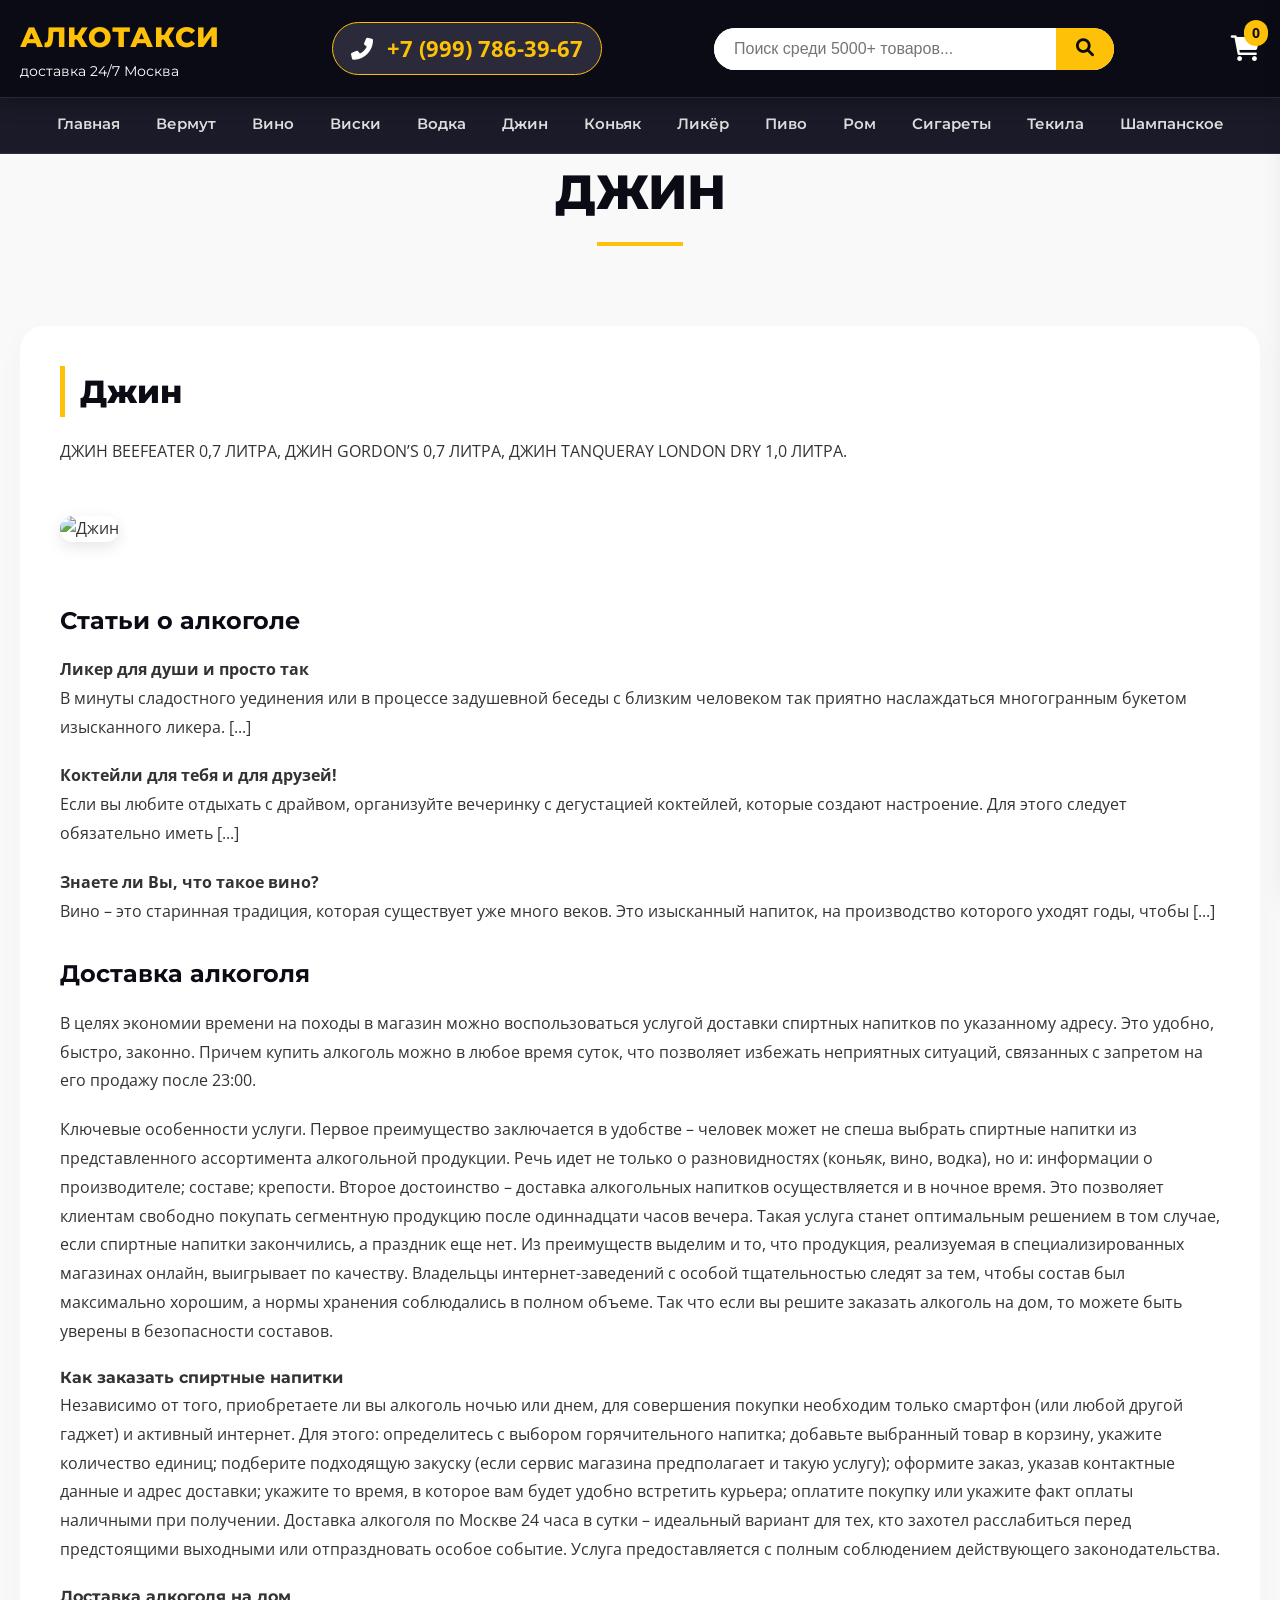
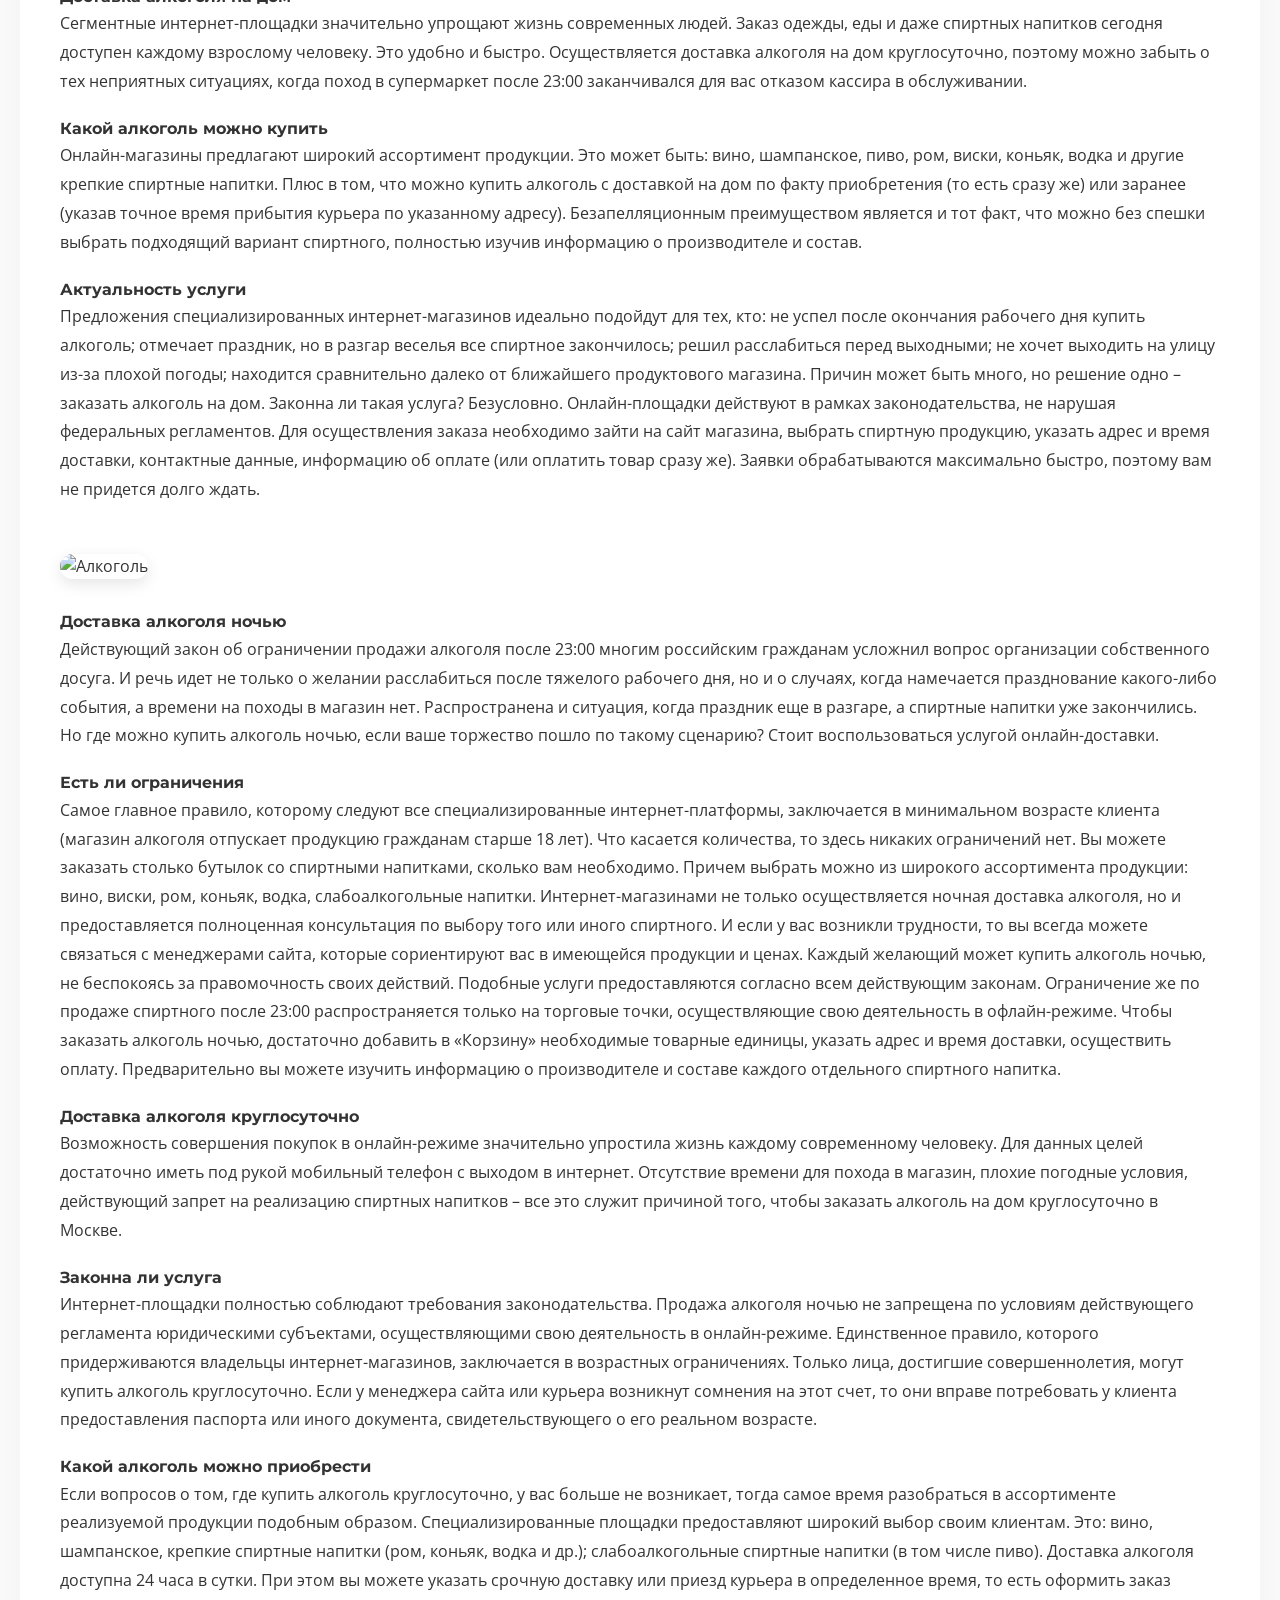
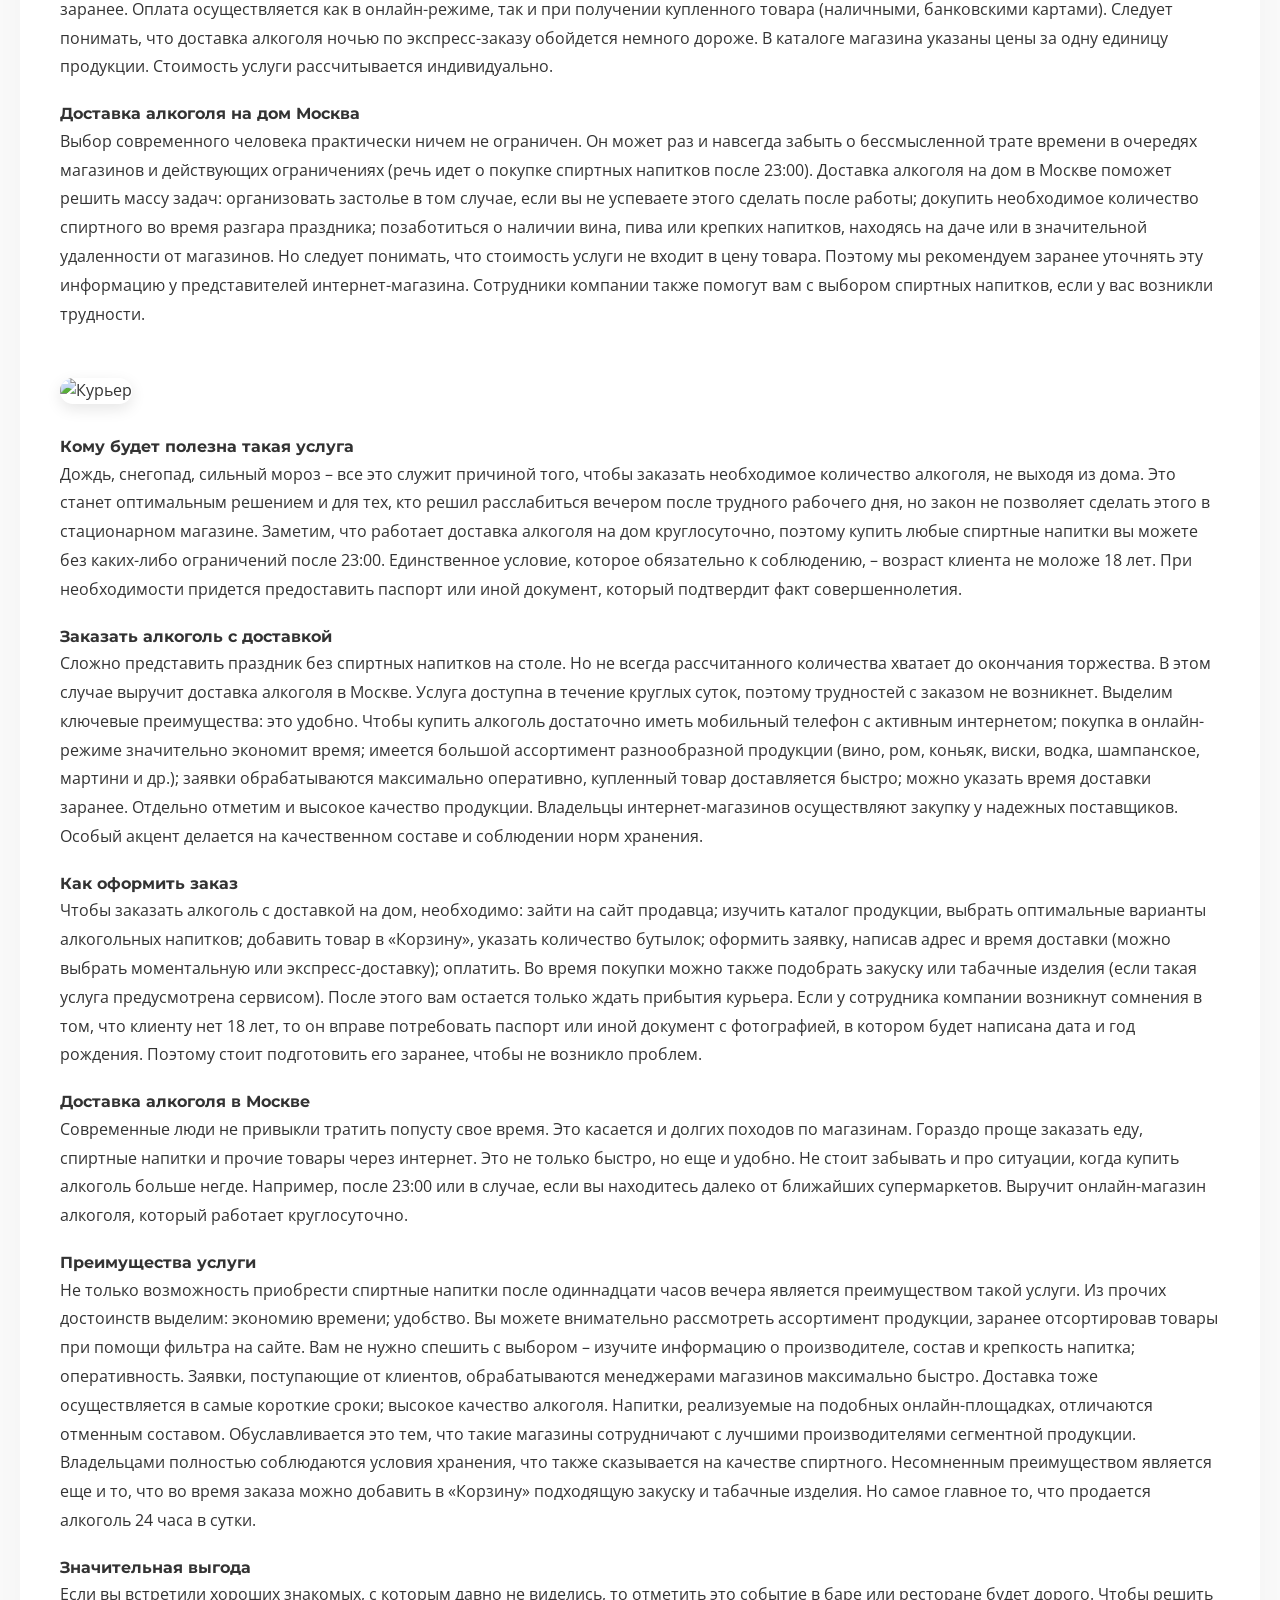
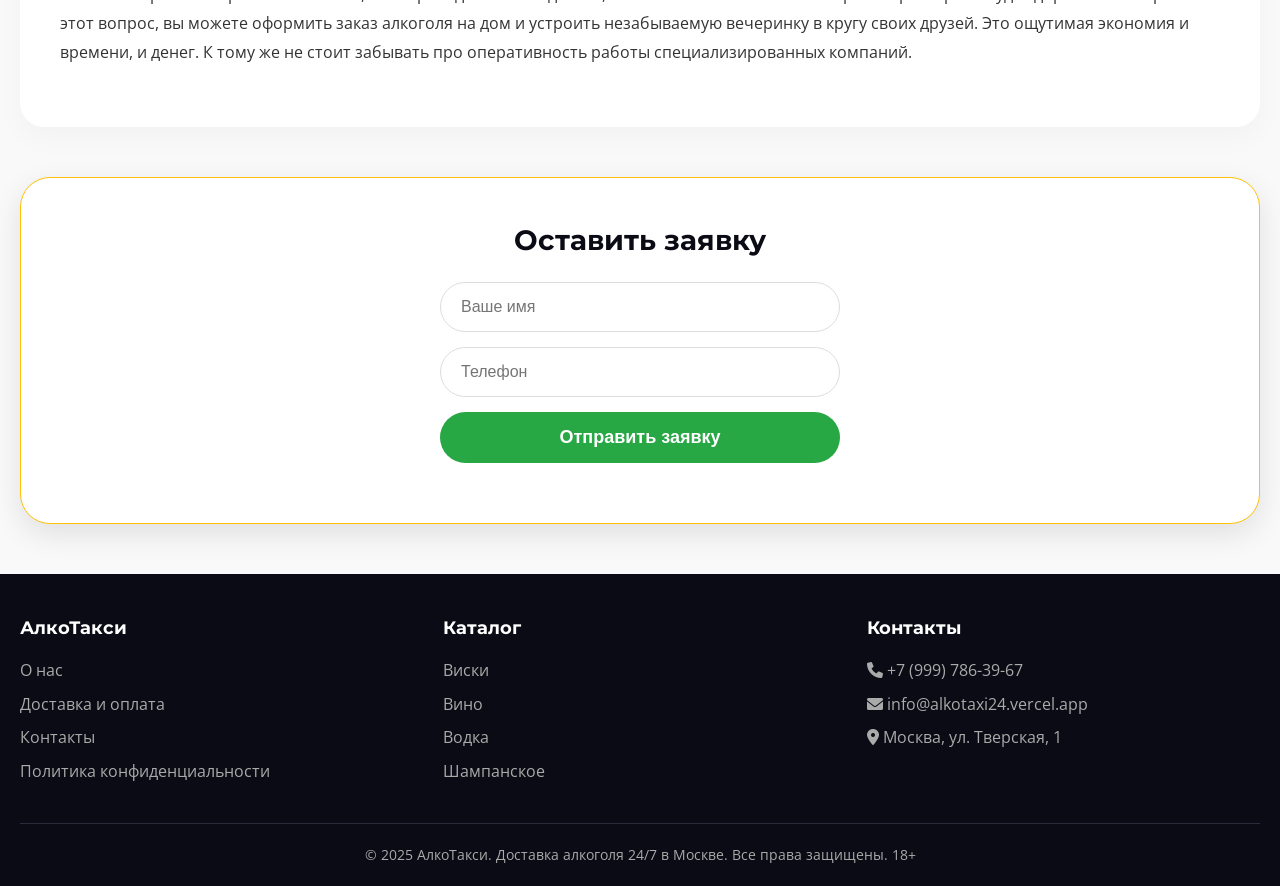
==== dzhin.html @ a1ec6ec3 "Add files via upload" ====
<!DOCTYPE html>
<html lang="ru">
<head>
    <meta charset="UTF-8">
    <meta name="viewport" content="width=device-width, initial-scale=1.0">
    <title>Джин – купить с доставкой | АлкоТакси 24/7 Москва</title>
    <meta name="description" content="Классический джин Beefeater, Gordon's, Tanqueray. Доставка 24/7 по Москве. Закажите джин с доставкой на дом.">
    <link rel="stylesheet" href="style.css">
    <link rel="stylesheet" href="https://cdnjs.cloudflare.com/ajax/libs/font-awesome/6.0.0-beta3/css/all.min.css">
    <link href="https://fonts.googleapis.com/css2?family=Montserrat:wght@400;600;700;800&family=Open+Sans:wght@300;400;600&display=swap" rel="stylesheet">
</head>
<body>
    <header>
        <div class="container header-row">
            <div class="logo">
                <a href="index.html">АЛКОТАКСИ</a>
                <span>доставка 24/7 Москва</span>
            </div>
            <a href="tel:+79997863967" class="phone"><i class="fas fa-phone-alt"></i> +7 (999) 786-39-67</a>
            <div class="search-box">
                <input type="text" id="search-input" placeholder="Поиск среди 5000+ товаров...">
                <button id="search-btn"><i class="fas fa-search"></i></button>
            </div>
            <div class="cart-icon">
                <a href="#" id="cart-toggle"><i class="fas fa-shopping-cart"></i><span class="cart-count" id="cart-count">0</span></a>
            </div>
        </div>
    </header>

    <nav class="main-menu">
        <div class="container">
            <ul class="menu-list">
                <li><a href="index.html">Главная</a></li>
                <li><a href="vermut.html">Вермут</a></li>
                <li><a href="vino.html">Вино</a></li>
                <li><a href="viski.html">Виски</a></li>
                <li><a href="vodka.html">Водка</a></li>
                <li><a href="dzhin.html">Джин</a></li>
                <li><a href="konyak.html">Коньяк</a></li>
                <li><a href="liker.html">Ликёр</a></li>
                <li><a href="pivo.html">Пиво</a></li>
                <li><a href="rom.html">Ром</a></li>
                <li><a href="sigarety.html">Сигареты</a></li>
                <li><a href="tekila.html">Текила</a></li>
                <li><a href="shampanskoe.html">Шампанское</a></li>
            </ul>
        </div>
    </nav>

    <main class="container">
        <div class="category-header">
            <h1>Джин</h1>
        </div>

        <div class="product-grid" id="category-products"></div>

        <div class="seo-text">
            <h2>Джин</h2>
            <p>ДЖИН BEEFEATER 0,7 ЛИТРА, ДЖИН GORDON’S 0,7 ЛИТРА, ДЖИН TANQUERAY LONDON DRY 1,0 ЛИТРА.</p>
            <img src="https://cdn.pixabay.com/photo/2019/10/02/10/10/gin-4520672_1280.jpg" alt="Джин">

            <h3>Статьи о алкоголе</h3>
            <p><strong>Ликер для души и просто так</strong><br>В минуты сладостного уединения или в процессе задушевной беседы с близким человеком так приятно наслаждаться многогранным букетом изысканного ликера. [...]</p>
            <p><strong>Коктейли для тебя и для друзей!</strong><br>Если вы любите отдыхать с драйвом, организуйте вечеринку с дегустацией коктейлей, которые создают настроение. Для этого следует обязательно иметь [...]</p>
            <p><strong>Знаете ли Вы, что такое вино?</strong><br>Вино – это старинная традиция, которая существует уже много веков. Это изысканный напиток, на производство которого уходят годы, чтобы [...]</p>

            <h3>Доставка алкоголя</h3>
            <p>В целях экономии времени на походы в магазин можно воспользоваться услугой доставки спиртных напитков по указанному адресу. Это удобно, быстро, законно. Причем купить алкоголь можно в любое время суток, что позволяет избежать неприятных ситуаций, связанных с запретом на его продажу после 23:00.</p>
            <p>Ключевые особенности услуги. Первое преимущество заключается в удобстве – человек может не спеша выбрать спиртные напитки из представленного ассортимента алкогольной продукции. Речь идет не только о разновидностях (коньяк, вино, водка), но и: информации о производителе; составе; крепости. Второе достоинство – доставка алкогольных напитков осуществляется и в ночное время. Это позволяет клиентам свободно покупать сегментную продукцию после одиннадцати часов вечера. Такая услуга станет оптимальным решением в том случае, если спиртные напитки закончились, а праздник еще нет. Из преимуществ выделим и то, что продукция, реализуемая в специализированных магазинах онлайн, выигрывает по качеству. Владельцы интернет-заведений с особой тщательностью следят за тем, чтобы состав был максимально хорошим, а нормы хранения соблюдались в полном объеме. Так что если вы решите заказать алкоголь на дом, то можете быть уверены в безопасности составов.</p>

            <h4>Как заказать спиртные напитки</h4>
            <p>Независимо от того, приобретаете ли вы алкоголь ночью или днем, для совершения покупки необходим только смартфон (или любой другой гаджет) и активный интернет. Для этого: определитесь с выбором горячительного напитка; добавьте выбранный товар в корзину, укажите количество единиц; подберите подходящую закуску (если сервис магазина предполагает и такую услугу); оформите заказ, указав контактные данные и адрес доставки; укажите то время, в которое вам будет удобно встретить курьера; оплатите покупку или укажите факт оплаты наличными при получении. Доставка алкоголя по Москве 24 часа в сутки – идеальный вариант для тех, кто захотел расслабиться перед предстоящими выходными или отпраздновать особое событие. Услуга предоставляется с полным соблюдением действующего законодательства.</p>

            <h4>Доставка алкоголя на дом</h4>
            <p>Сегментные интернет-площадки значительно упрощают жизнь современных людей. Заказ одежды, еды и даже спиртных напитков сегодня доступен каждому взрослому человеку. Это удобно и быстро. Осуществляется доставка алкоголя на дом круглосуточно, поэтому можно забыть о тех неприятных ситуациях, когда поход в супермаркет после 23:00 заканчивался для вас отказом кассира в обслуживании.</p>

            <h4>Какой алкоголь можно купить</h4>
            <p>Онлайн-магазины предлагают широкий ассортимент продукции. Это может быть: вино, шампанское, пиво, ром, виски, коньяк, водка и другие крепкие спиртные напитки. Плюс в том, что можно купить алкоголь с доставкой на дом по факту приобретения (то есть сразу же) или заранее (указав точное время прибытия курьера по указанному адресу). Безапелляционным преимуществом является и тот факт, что можно без спешки выбрать подходящий вариант спиртного, полностью изучив информацию о производителе и состав.</p>

            <h4>Актуальность услуги</h4>
            <p>Предложения специализированных интернет-магазинов идеально подойдут для тех, кто: не успел после окончания рабочего дня купить алкоголь; отмечает праздник, но в разгар веселья все спиртное закончилось; решил расслабиться перед выходными; не хочет выходить на улицу из-за плохой погоды; находится сравнительно далеко от ближайшего продуктового магазина. Причин может быть много, но решение одно – заказать алкоголь на дом. Законна ли такая услуга? Безусловно. Онлайн-площадки действуют в рамках законодательства, не нарушая федеральных регламентов. Для осуществления заказа необходимо зайти на сайт магазина, выбрать спиртную продукцию, указать адрес и время доставки, контактные данные, информацию об оплате (или оплатить товар сразу же). Заявки обрабатываются максимально быстро, поэтому вам не придется долго ждать.</p>
            <img src="https://cdn.pixabay.com/photo/2017/01/09/02/09/alcohol-1961542_1280.jpg" alt="Алкоголь">

            <h4>Доставка алкоголя ночью</h4>
            <p>Действующий закон об ограничении продажи алкоголя после 23:00 многим российским гражданам усложнил вопрос организации собственного досуга. И речь идет не только о желании расслабиться после тяжелого рабочего дня, но и о случаях, когда намечается празднование какого-либо события, а времени на походы в магазин нет. Распространена и ситуация, когда праздник еще в разгаре, а спиртные напитки уже закончились. Но где можно купить алкоголь ночью, если ваше торжество пошло по такому сценарию? Стоит воспользоваться услугой онлайн-доставки.</p>

            <h4>Есть ли ограничения</h4>
            <p>Самое главное правило, которому следуют все специализированные интернет-платформы, заключается в минимальном возрасте клиента (магазин алкоголя отпускает продукцию гражданам старше 18 лет). Что касается количества, то здесь никаких ограничений нет. Вы можете заказать столько бутылок со спиртными напитками, сколько вам необходимо. Причем выбрать можно из широкого ассортимента продукции: вино, виски, ром, коньяк, водка, слабоалкогольные напитки. Интернет-магазинами не только осуществляется ночная доставка алкоголя, но и предоставляется полноценная консультация по выбору того или иного спиртного. И если у вас возникли трудности, то вы всегда можете связаться с менеджерами сайта, которые сориентируют вас в имеющейся продукции и ценах. Каждый желающий может купить алкоголь ночью, не беспокоясь за правомочность своих действий. Подобные услуги предоставляются согласно всем действующим законам. Ограничение же по продаже спиртного после 23:00 распространяется только на торговые точки, осуществляющие свою деятельность в офлайн-режиме. Чтобы заказать алкоголь ночью, достаточно добавить в «Корзину» необходимые товарные единицы, указать адрес и время доставки, осуществить оплату. Предварительно вы можете изучить информацию о производителе и составе каждого отдельного спиртного напитка.</p>

            <h4>Доставка алкоголя круглосуточно</h4>
            <p>Возможность совершения покупок в онлайн-режиме значительно упростила жизнь каждому современному человеку. Для данных целей достаточно иметь под рукой мобильный телефон с выходом в интернет. Отсутствие времени для похода в магазин, плохие погодные условия, действующий запрет на реализацию спиртных напитков – все это служит причиной того, чтобы заказать алкоголь на дом круглосуточно в Москве.</p>

            <h4>Законна ли услуга</h4>
            <p>Интернет-площадки полностью соблюдают требования законодательства. Продажа алкоголя ночью не запрещена по условиям действующего регламента юридическими субъектами, осуществляющими свою деятельность в онлайн-режиме. Единственное правило, которого придерживаются владельцы интернет-магазинов, заключается в возрастных ограничениях. Только лица, достигшие совершеннолетия, могут купить алкоголь круглосуточно. Если у менеджера сайта или курьера возникнут сомнения на этот счет, то они вправе потребовать у клиента предоставления паспорта или иного документа, свидетельствующего о его реальном возрасте.</p>

            <h4>Какой алкоголь можно приобрести</h4>
            <p>Если вопросов о том, где купить алкоголь круглосуточно, у вас больше не возникает, тогда самое время разобраться в ассортименте реализуемой продукции подобным образом. Специализированные площадки предоставляют широкий выбор своим клиентам. Это: вино, шампанское, крепкие спиртные напитки (ром, коньяк, водка и др.); слабоалкогольные спиртные напитки (в том числе пиво). Доставка алкоголя доступна 24 часа в сутки. При этом вы можете указать срочную доставку или приезд курьера в определенное время, то есть оформить заказ заранее. Оплата осуществляется как в онлайн-режиме, так и при получении купленного товара (наличными, банковскими картами). Следует понимать, что доставка алкоголя ночью по экспресс-заказу обойдется немного дороже. В каталоге магазина указаны цены за одну единицу продукции. Стоимость услуги рассчитывается индивидуально.</p>

            <h4>Доставка алкоголя на дом Москва</h4>
            <p>Выбор современного человека практически ничем не ограничен. Он может раз и навсегда забыть о бессмысленной трате времени в очередях магазинов и действующих ограничениях (речь идет о покупке спиртных напитков после 23:00). Доставка алкоголя на дом в Москве поможет решить массу задач: организовать застолье в том случае, если вы не успеваете этого сделать после работы; докупить необходимое количество спиртного во время разгара праздника; позаботиться о наличии вина, пива или крепких напитков, находясь на даче или в значительной удаленности от магазинов. Но следует понимать, что стоимость услуги не входит в цену товара. Поэтому мы рекомендуем заранее уточнять эту информацию у представителей интернет-магазина. Сотрудники компании также помогут вам с выбором спиртных напитков, если у вас возникли трудности.</p>
            <img src="https://cdn.pixabay.com/photo/2019/08/27/10/44/delivery-4434094_1280.jpg" alt="Курьер">

            <h4>Кому будет полезна такая услуга</h4>
            <p>Дождь, снегопад, сильный мороз – все это служит причиной того, чтобы заказать необходимое количество алкоголя, не выходя из дома. Это станет оптимальным решением и для тех, кто решил расслабиться вечером после трудного рабочего дня, но закон не позволяет сделать этого в стационарном магазине. Заметим, что работает доставка алкоголя на дом круглосуточно, поэтому купить любые спиртные напитки вы можете без каких-либо ограничений после 23:00. Единственное условие, которое обязательно к соблюдению, – возраст клиента не моложе 18 лет. При необходимости придется предоставить паспорт или иной документ, который подтвердит факт совершеннолетия.</p>

            <h4>Заказать алкоголь с доставкой</h4>
            <p>Сложно представить праздник без спиртных напитков на столе. Но не всегда рассчитанного количества хватает до окончания торжества. В этом случае выручит доставка алкоголя в Москве. Услуга доступна в течение круглых суток, поэтому трудностей с заказом не возникнет. Выделим ключевые преимущества: это удобно. Чтобы купить алкоголь достаточно иметь мобильный телефон с активным интернетом; покупка в онлайн-режиме значительно экономит время; имеется большой ассортимент разнообразной продукции (вино, ром, коньяк, виски, водка, шампанское, мартини и др.); заявки обрабатываются максимально оперативно, купленный товар доставляется быстро; можно указать время доставки заранее. Отдельно отметим и высокое качество продукции. Владельцы интернет-магазинов осуществляют закупку у надежных поставщиков. Особый акцент делается на качественном составе и соблюдении норм хранения.</p>

            <h4>Как оформить заказ</h4>
            <p>Чтобы заказать алкоголь с доставкой на дом, необходимо: зайти на сайт продавца; изучить каталог продукции, выбрать оптимальные варианты алкогольных напитков; добавить товар в «Корзину», указать количество бутылок; оформить заявку, написав адрес и время доставки (можно выбрать моментальную или экспресс-доставку); оплатить. Во время покупки можно также подобрать закуску или табачные изделия (если такая услуга предусмотрена сервисом). После этого вам остается только ждать прибытия курьера. Если у сотрудника компании возникнут сомнения в том, что клиенту нет 18 лет, то он вправе потребовать паспорт или иной документ с фотографией, в котором будет написана дата и год рождения. Поэтому стоит подготовить его заранее, чтобы не возникло проблем.</p>

            <h4>Доставка алкоголя в Москве</h4>
            <p>Современные люди не привыкли тратить попусту свое время. Это касается и долгих походов по магазинам. Гораздо проще заказать еду, спиртные напитки и прочие товары через интернет. Это не только быстро, но еще и удобно. Не стоит забывать и про ситуации, когда купить алкоголь больше негде. Например, после 23:00 или в случае, если вы находитесь далеко от ближайших супермаркетов. Выручит онлайн-магазин алкоголя, который работает круглосуточно.</p>

            <h4>Преимущества услуги</h4>
            <p>Не только возможность приобрести спиртные напитки после одиннадцати часов вечера является преимуществом такой услуги. Из прочих достоинств выделим: экономию времени; удобство. Вы можете внимательно рассмотреть ассортимент продукции, заранее отсортировав товары при помощи фильтра на сайте. Вам не нужно спешить с выбором – изучите информацию о производителе, состав и крепкость напитка; оперативность. Заявки, поступающие от клиентов, обрабатываются менеджерами магазинов максимально быстро. Доставка тоже осуществляется в самые короткие сроки; высокое качество алкоголя. Напитки, реализуемые на подобных онлайн-площадках, отличаются отменным составом. Обуславливается это тем, что такие магазины сотрудничают с лучшими производителями сегментной продукции. Владельцами полностью соблюдаются условия хранения, что также сказывается на качестве спиртного. Несомненным преимуществом является еще и то, что во время заказа можно добавить в «Корзину» подходящую закуску и табачные изделия. Но самое главное то, что продается алкоголь 24 часа в сутки.</p>

            <h4>Значительная выгода</h4>
            <p>Если вы встретили хороших знакомых, с которым давно не виделись, то отметить это событие в баре или ресторане будет дорого. Чтобы решить этот вопрос, вы можете оформить заказ алкоголя на дом и устроить незабываемую вечеринку в кругу своих друзей. Это ощутимая экономия и времени, и денег. К тому же не стоит забывать про оперативность работы специализированных компаний.</p>
        </div>

        <div class="order-form-block">
            <h3>Оставить заявку</h3>
            <form class="quick-order-form" data-page="dzhin">
                <input type="text" placeholder="Ваше имя" class="quick-name" required>
                <input type="tel" placeholder="Телефон" class="quick-phone" required>
                <button type="submit">Отправить заявку</button>
            </form>
            <div class="order-message"></div>
        </div>
    </main>

    <div class="cart-panel" id="cart-panel">
        <div class="cart-header">
            <h3>Корзина</h3>
            <button class="close-cart" id="close-cart">&times;</button>
        </div>
        <div class="cart-items" id="cart-items"></div>
        <div class="cart-total" id="cart-total">Итого: 0 ₽</div>
        <form class="cart-form" id="order-form">
            <input type="text" placeholder="Ваше имя" id="order-name" required>
            <input type="tel" placeholder="Телефон" id="order-phone" required>
            <input type="text" placeholder="Адрес доставки" id="order-address" required>
            <textarea placeholder="Комментарий (необязательно)" id="order-comment" rows="2"></textarea>
            <button type="submit" id="submit-order">Оформить заказ</button>
        </form>
    </div>
    <div class="overlay" id="overlay"></div>

    <footer>
        <div class="container">
            <div class="footer-grid">
                <div class="footer-col">
                    <h4>АлкоТакси</h4>
                    <ul>
                        <li><a href="index.html">О нас</a></li>
                        <li><a href="index.html">Доставка и оплата</a></li>
                        <li><a href="index.html">Контакты</a></li>
                        <li><a href="index.html">Политика конфиденциальности</a></li>
                    </ul>
                </div>
                <div class="footer-col">
                    <h4>Каталог</h4>
                    <ul>
                        <li><a href="viski.html">Виски</a></li>
                        <li><a href="vino.html">Вино</a></li>
                        <li><a href="vodka.html">Водка</a></li>
                        <li><a href="shampanskoe.html">Шампанское</a></li>
                    </ul>
                </div>
                <div class="footer-col">
                    <h4>Контакты</h4>
                    <ul>
                        <li><i class="fas fa-phone"></i> +7 (999) 786-39-67</li>
                        <li><i class="fas fa-envelope"></i> info@alkotaxi24.vercel.app</li>
                        <li><i class="fas fa-map-marker-alt"></i> Москва, ул. Тверская, 1</li>
                    </ul>
                </div>
            </div>
            <div class="copyright">
                © 2025 АлкоТакси. Доставка алкоголя 24/7 в Москве. Все права защищены. 18+
            </div>
        </div>
    </footer>

    <script src="config.js"></script>
    <script src="products.js"></script>
    <script src="cart.js"></script>
    <script src="telegram.js"></script>
    <script>
        const categoryProducts = products.filter(p => p.category === 'dzhin');
        const grid = document.getElementById('category-products');
        if (grid) grid.innerHTML = renderProductGrid(categoryProducts);
        document.getElementById('search-btn').addEventListener('click', function() {
            alert('Поиск временно не работает на этой странице.');
        });
    </script>
</body>
</html>
---- style.css ----
/* style.css */
* {
    margin: 0;
    padding: 0;
    box-sizing: border-box;
}

body {
    font-family: 'Open Sans', sans-serif;
    background-color: #f9f9f9;
    color: #1e1e2a;
    line-height: 1.6;
}

h1, h2, h3, h4, .logo, .menu-list a, .cart-btn {
    font-family: 'Montserrat', sans-serif;
    font-weight: 700;
}

.container {
    max-width: 1400px;
    margin: 0 auto;
    padding: 0 20px;
}

/* Шапка */
header {
    background: #0b0b15;
    color: white;
    padding: 15px 0;
    position: sticky;
    top: 0;
    z-index: 100;
    box-shadow: 0 4px 20px rgba(0,0,0,0.3);
}

.header-row {
    display: flex;
    align-items: center;
    justify-content: space-between;
    flex-wrap: wrap;
    gap: 15px;
}

.logo a {
    font-size: 28px;
    font-weight: 800;
    color: #ffc107;
    text-decoration: none;
    letter-spacing: 1px;
}

.logo span {
    color: white;
    font-size: 14px;
    display: block;
    font-weight: 400;
}

.phone {
    font-size: 22px;
    font-weight: 700;
    background: #2a2a3a;
    padding: 8px 18px;
    border-radius: 40px;
    border: 1px solid #ffc107;
    color: #ffc107;
    text-decoration: none;
    transition: 0.2s;
}

.phone i {
    margin-right: 8px;
    color: white;
}

.phone:hover {
    background: #ffc107;
    color: #0b0b15;
}

.phone:hover i {
    color: #0b0b15;
}

.search-box {
    flex: 1;
    max-width: 400px;
    display: flex;
    background: white;
    border-radius: 40px;
    overflow: hidden;
}

.search-box input {
    flex: 1;
    border: none;
    padding: 12px 20px;
    font-size: 16px;
    outline: none;
}

.search-box button {
    background: #ffc107;
    border: none;
    padding: 0 20px;
    cursor: pointer;
    font-size: 18px;
    color: #0b0b15;
    transition: 0.2s;
}

.search-box button:hover {
    background: #e0a800;
}

.cart-icon {
    position: relative;
    margin-left: 5px;
}

.cart-icon a {
    color: white;
    font-size: 26px;
    display: block;
    position: relative;
}

.cart-count {
    position: absolute;
    top: -8px;
    right: -8px;
    background: #ffc107;
    color: #0b0b15;
    font-size: 14px;
    font-weight: bold;
    padding: 2px 8px;
    border-radius: 20px;
}

/* Меню под шапкой */
.main-menu {
    background: #1a1a28;
    border-top: 1px solid #2f2f40;
    border-bottom: 1px solid #2f2f40;
    position: relative;
    z-index: 99;
}

.menu-list {
    display: flex;
    list-style: none;
    flex-wrap: wrap;
    justify-content: center;
}

.menu-list li a {
    display: block;
    padding: 14px 18px;
    color: #ddd;
    text-decoration: none;
    font-weight: 600;
    font-size: 15px;
    transition: 0.2s;
    border-bottom: 3px solid transparent;
}

.menu-list li a:hover,
.menu-list li a.active {
    color: #ffc107;
    border-bottom-color: #ffc107;
    background: rgba(255,193,7,0.05);
}

/* Основной контент */
main {
    min-height: 70vh;
    padding: 30px 0;
}

.page {
    display: none;
}

.page.active-page {
    display: block;
}

.category-header {
    text-align: center;
    margin-bottom: 40px;
}

.category-header h1 {
    font-size: 48px;
    font-weight: 800;
    color: #0b0b15;
    text-transform: uppercase;
    position: relative;
    display: inline-block;
    padding-bottom: 15px;
}

.category-header h1:after {
    content: '';
    position: absolute;
    bottom: 0;
    left: 25%;
    width: 50%;
    height: 4px;
    background: #ffc107;
}

.section-title {
    font-size: 36px;
    margin: 40px 0 20px;
    text-align: center;
    color: #0b0b15;
}

/* Стили SEO-текста */
.seo-text {
    background: white;
    border-radius: 24px;
    padding: 40px;
    margin: 40px 0;
    box-shadow: 0 10px 30px rgba(0,0,0,0.03);
    font-size: 16px;
    color: #333;
}

.seo-text h2 {
    font-size: 32px;
    margin-bottom: 20px;
    color: #0b0b15;
    font-weight: 800;
    border-left: 5px solid #ffc107;
    padding-left: 15px;
}

.seo-text h3 {
    font-size: 24px;
    margin: 30px 0 15px;
    color: #0b0b15;
}

.seo-text p {
    margin-bottom: 20px;
    font-size: 16px;
    line-height: 1.8;
}

.seo-text .lead {
    font-size: 20px;
    font-weight: 300;
    color: #555;
    font-style: italic;
}

.seo-text .highlight {
    background: #fff3cd;
    padding: 5px 10px;
    border-radius: 8px;
    font-weight: 600;
}

.seo-text ul, .seo-text ol {
    margin: 20px 0 20px 40px;
}

.seo-text li {
    margin-bottom: 10px;
}

.seo-text img {
    max-width: 100%;
    border-radius: 20px;
    margin: 30px 0;
    box-shadow: 0 5px 15px rgba(0,0,0,0.1);
}

.seo-text .quote {
    font-size: 24px;
    font-family: 'Georgia', serif;
    color: #0b0b15;
    background: #f5f5f5;
    padding: 20px;
    border-radius: 30px;
    margin: 30px 0;
    text-align: center;
}

.seo-text .columns {
    display: grid;
    grid-template-columns: 1fr 1fr;
    gap: 30px;
}

/* Сетка товаров */
.product-grid {
    display: grid;
    grid-template-columns: repeat(auto-fill, minmax(240px, 1fr));
    gap: 25px;
    margin: 40px 0;
}

.product-card {
    background: white;
    border-radius: 24px;
    padding: 20px 15px;
    box-shadow: 0 10px 20px rgba(0,0,0,0.05);
    transition: 0.2s;
    text-align: center;
    border: 1px solid #eee;
}

.product-card:hover {
    transform: translateY(-5px);
    box-shadow: 0 20px 30px rgba(0,0,0,0.1);
}

.product-img {
    width: 100%;
    height: 180px;
    border-radius: 16px;
    margin-bottom: 15px;
    object-fit: cover;
    background: #f0f0f5;
}

.product-title {
    font-weight: 700;
    font-size: 18px;
    margin: 10px 0 5px;
}

.product-price {
    font-size: 22px;
    font-weight: 800;
    color: #0b0b15;
    margin: 10px 0;
}

.add-to-cart {
    background: #ffc107;
    border: none;
    padding: 12px 0;
    width: 100%;
    border-radius: 40px;
    font-weight: 700;
    font-size: 16px;
    cursor: pointer;
    transition: 0.2s;
    color: #0b0b15;
    display: flex;
    align-items: center;
    justify-content: center;
    gap: 8px;
}

.add-to-cart:hover {
    background: #e0a800;
}

/* Форма заявки */
.order-form-block {
    background: white;
    border-radius: 30px;
    padding: 40px;
    margin: 50px 0;
    text-align: center;
    box-shadow: 0 10px 30px rgba(0,0,0,0.1);
    border: 1px solid #ffc107;
}

.order-form-block h3 {
    font-size: 28px;
    margin-bottom: 20px;
    color: #0b0b15;
}

.order-form-block form {
    display: flex;
    flex-direction: column;
    max-width: 400px;
    margin: 0 auto;
    gap: 15px;
}

.order-form-block input {
    padding: 15px 20px;
    border: 1px solid #ddd;
    border-radius: 50px;
    font-size: 16px;
    outline: none;
    transition: 0.2s;
}

.order-form-block input:focus {
    border-color: #ffc107;
    box-shadow: 0 0 0 3px rgba(255,193,7,0.2);
}

.order-form-block button {
    background: #28a745;
    color: white;
    border: none;
    padding: 15px;
    border-radius: 50px;
    font-weight: 700;
    font-size: 18px;
    cursor: pointer;
    transition: 0.2s;
}

.order-form-block button:hover {
    background: #218838;
}

.order-message {
    margin-top: 20px;
    font-weight: 600;
    color: green;
}

/* Корзина */
.cart-panel {
    position: fixed;
    top: 0;
    right: -400px;
    width: 380px;
    height: 100vh;
    background: white;
    box-shadow: -5px 0 30px rgba(0,0,0,0.2);
    transition: 0.3s;
    z-index: 1000;
    padding: 25px;
    display: flex;
    flex-direction: column;
}

.cart-panel.open {
    right: 0;
}

.cart-header {
    display: flex;
    justify-content: space-between;
    align-items: center;
    border-bottom: 2px solid #eee;
    padding-bottom: 15px;
}

.cart-header h3 {
    font-size: 24px;
}

.close-cart {
    background: none;
    border: none;
    font-size: 28px;
    cursor: pointer;
}

.cart-items {
    flex: 1;
    overflow-y: auto;
    margin: 20px 0;
}

.cart-item {
    display: flex;
    justify-content: space-between;
    margin-bottom: 15px;
    padding-bottom: 10px;
    border-bottom: 1px solid #eee;
}

.cart-item-info h4 {
    font-size: 16px;
    margin-bottom: 5px;
}

.cart-item-price {
    font-weight: 700;
}

.cart-item-remove {
    color: red;
    cursor: pointer;
    font-size: 18px;
}

.cart-total {
    font-size: 22px;
    font-weight: 800;
    margin: 15px 0;
    text-align: right;
}

.cart-form input, .cart-form textarea {
    width: 100%;
    padding: 12px;
    margin: 8px 0;
    border: 1px solid #ccc;
    border-radius: 12px;
    font-family: inherit;
}

.cart-form button {
    background: #28a745;
    color: white;
    border: none;
    padding: 14px;
    width: 100%;
    border-radius: 40px;
    font-weight: bold;
    font-size: 18px;
    cursor: pointer;
    transition: 0.2s;
}

.cart-form button:hover {
    background: #218838;
}

.overlay {
    position: fixed;
    top: 0;
    left: 0;
    width: 100%;
    height: 100%;
    background: rgba(0,0,0,0.5);
    z-index: 999;
    display: none;
}

.overlay.show {
    display: block;
}

/* Футер */
footer {
    background: #0b0b15;
    color: #aaa;
    padding: 40px 0 20px;
    margin-top: 50px;
}

.footer-grid {
    display: grid;
    grid-template-columns: repeat(auto-fit, minmax(200px, 1fr));
    gap: 30px;
    margin-bottom: 30px;
}

.footer-col h4 {
    color: white;
    margin-bottom: 15px;
    font-size: 18px;
}

.footer-col ul {
    list-style: none;
}

.footer-col ul li {
    margin-bottom: 8px;
}

.footer-col ul li a {
    color: #aaa;
    text-decoration: none;
    transition: 0.2s;
}

.footer-col ul li a:hover {
    color: #ffc107;
}

.copyright {
    text-align: center;
    padding-top: 20px;
    border-top: 1px solid #2a2a3a;
    font-size: 14px;
}

/* Адаптивность */
@media (max-width: 992px) {
    .header-row {
        justify-content: center;
    }
    .search-box {
        max-width: 100%;
        order: 3;
    }
    .menu-list li a {
        padding: 10px 12px;
        font-size: 14px;
    }
}

@media (max-width: 576px) {
    .cart-panel {
        width: 100%;
        right: -100%;
    }
    .category-header h1 {
        font-size: 32px;
    }
    .seo-text .columns {
        grid-template-columns: 1fr;
    }
}
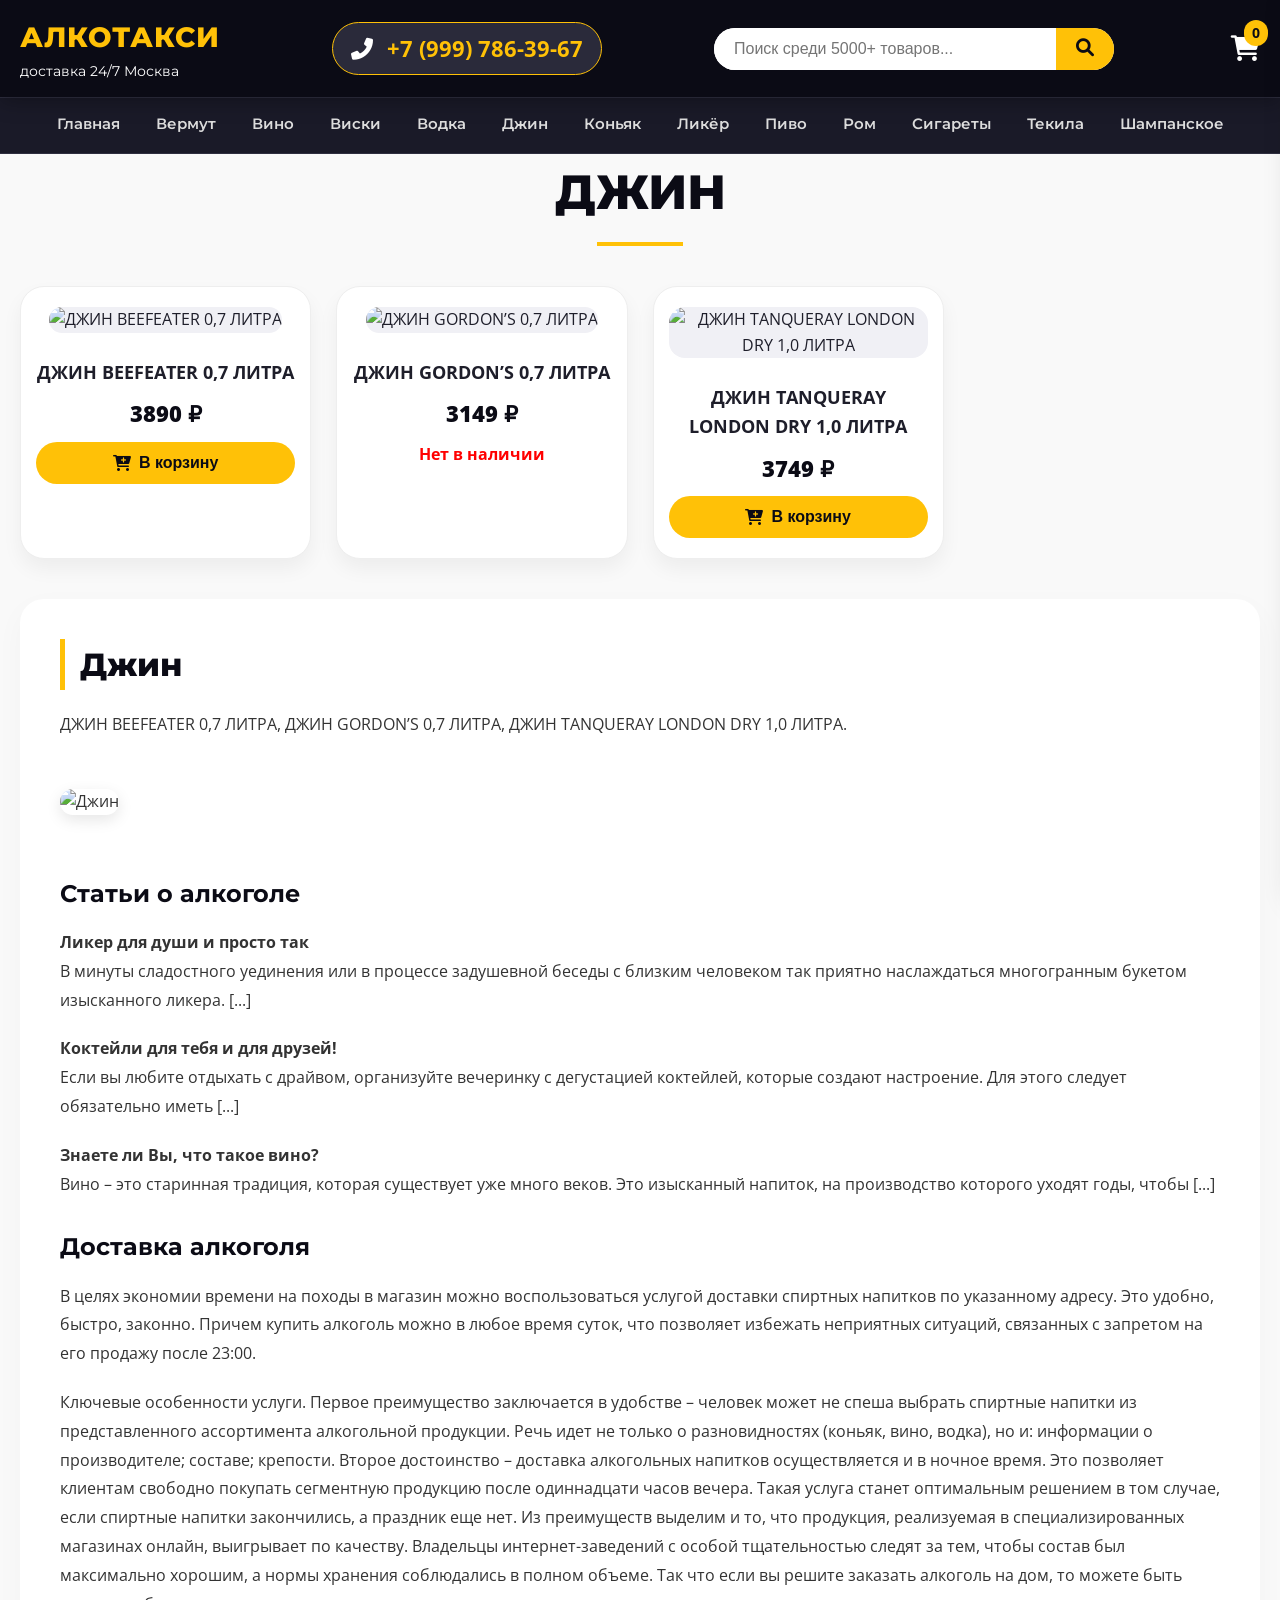
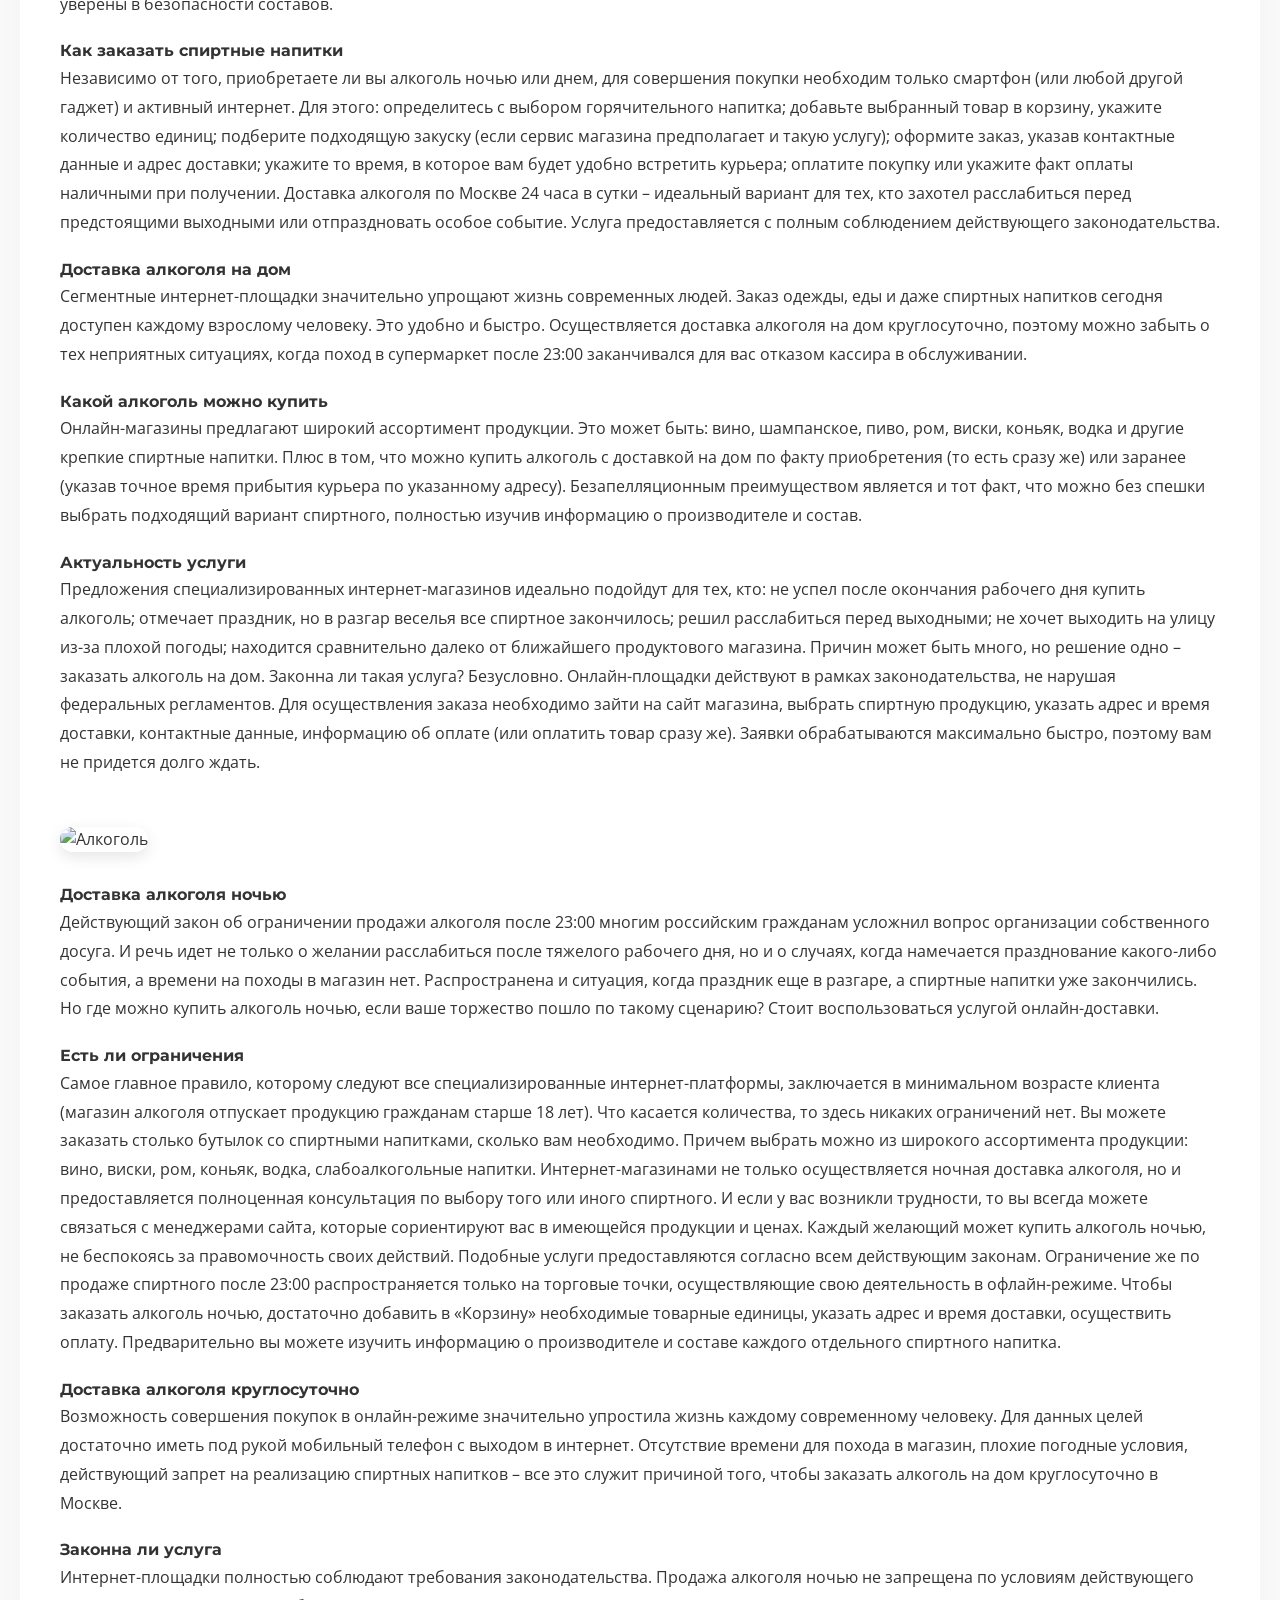
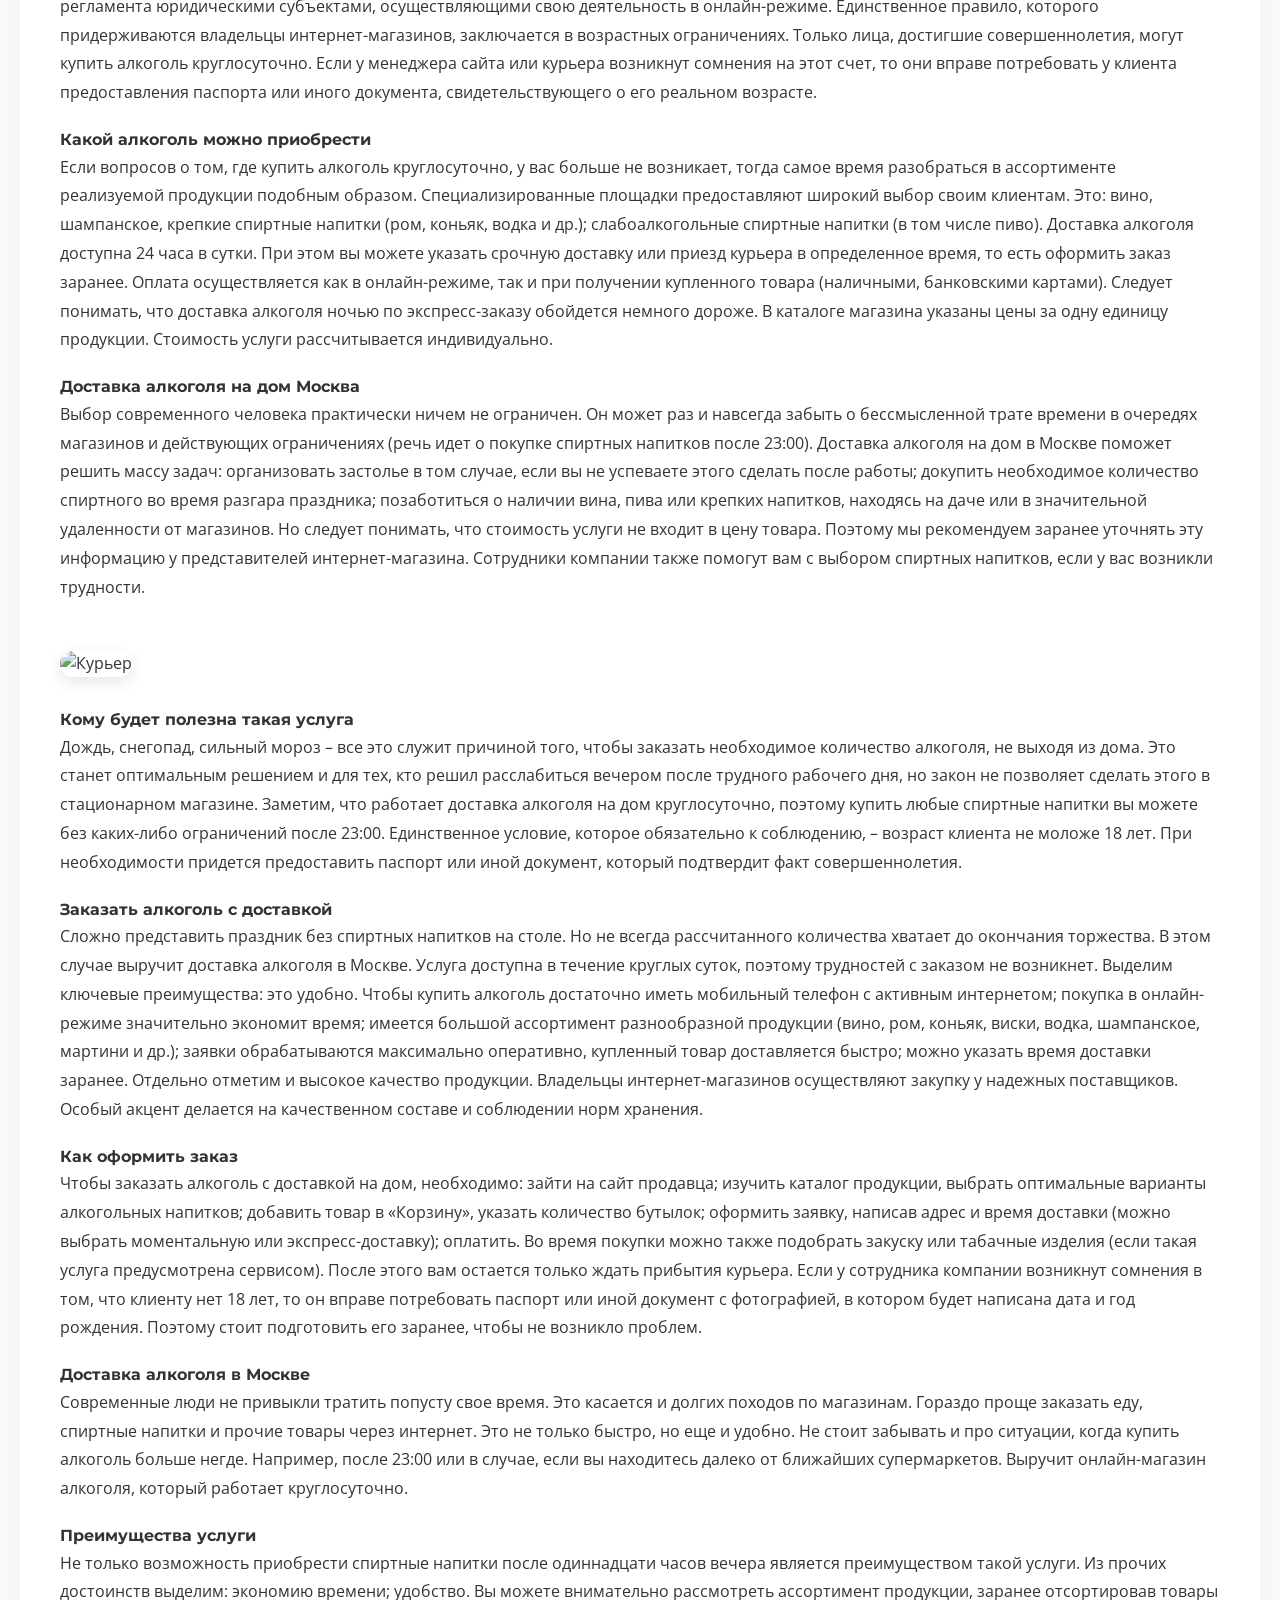
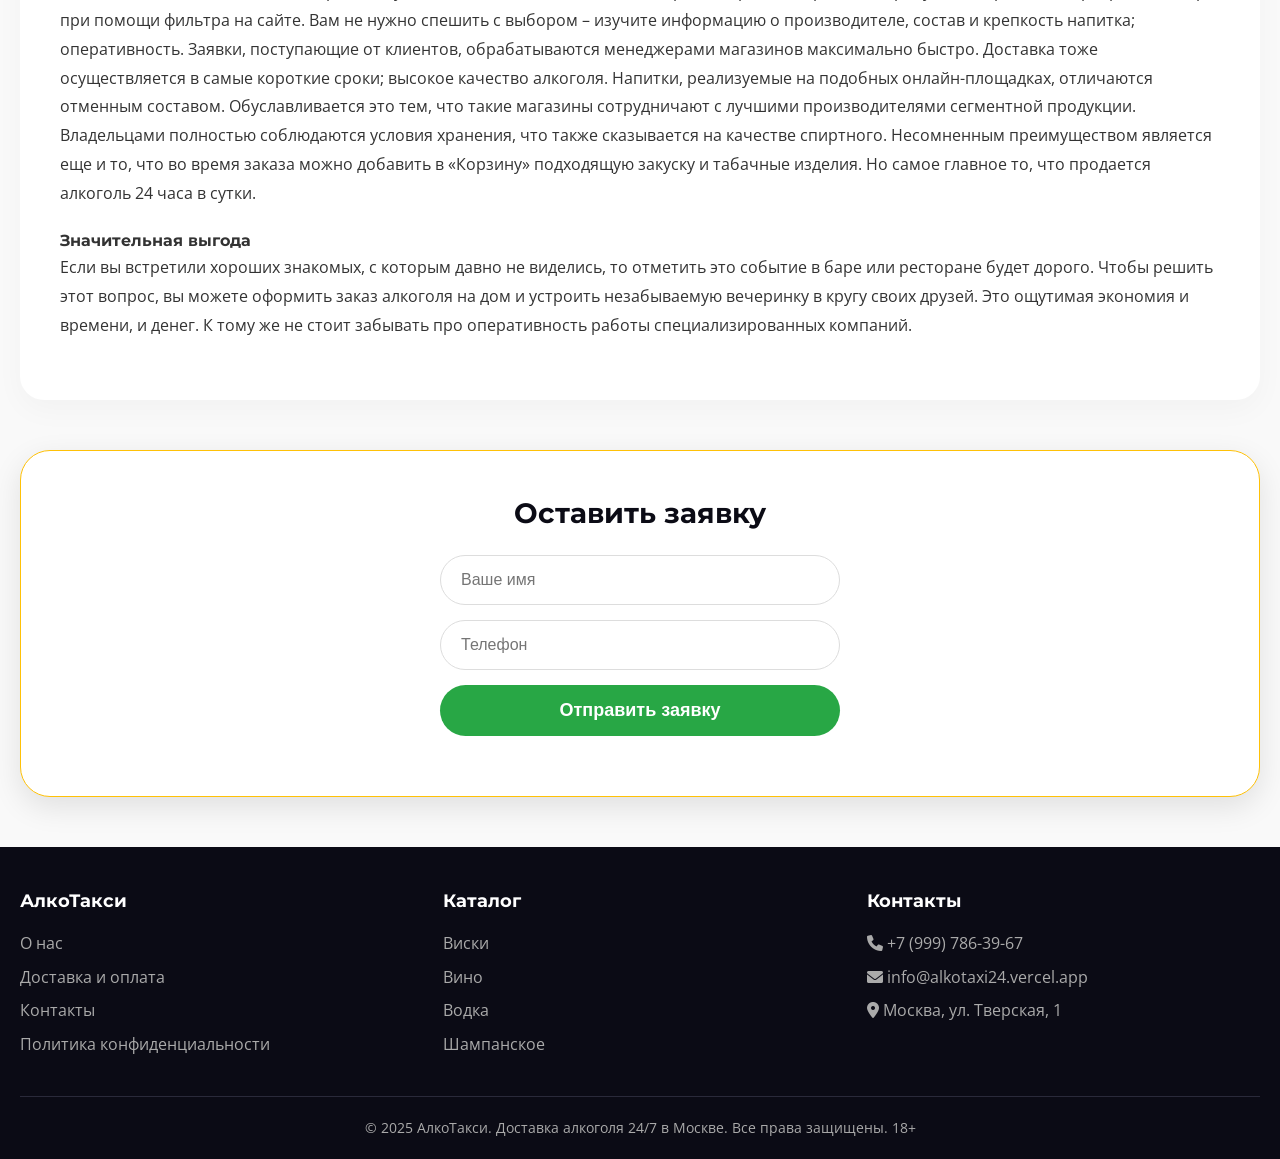
==== commit 2fe1399b: "Update dzhin.html" ====
--- a/dzhin.html
+++ b/dzhin.html
@@ -6,6 +6,7 @@
     <title>Джин – купить с доставкой | АлкоТакси 24/7 Москва</title>
     <meta name="description" content="Классический джин Beefeater, Gordon's, Tanqueray. Доставка 24/7 по Москве. Закажите джин с доставкой на дом.">
     <link rel="stylesheet" href="style.css">
+    <link rel="icon" type="image/x-icon" href="/favicon.ico">
     <link rel="stylesheet" href="https://cdnjs.cloudflare.com/ajax/libs/font-awesome/6.0.0-beta3/css/all.min.css">
     <link href="https://fonts.googleapis.com/css2?family=Montserrat:wght@400;600;700;800&family=Open+Sans:wght@300;400;600&display=swap" rel="stylesheet">
 </head>
@@ -196,4 +197,5 @@
         });
     </script>
 </body>
-</html>+
+</html>
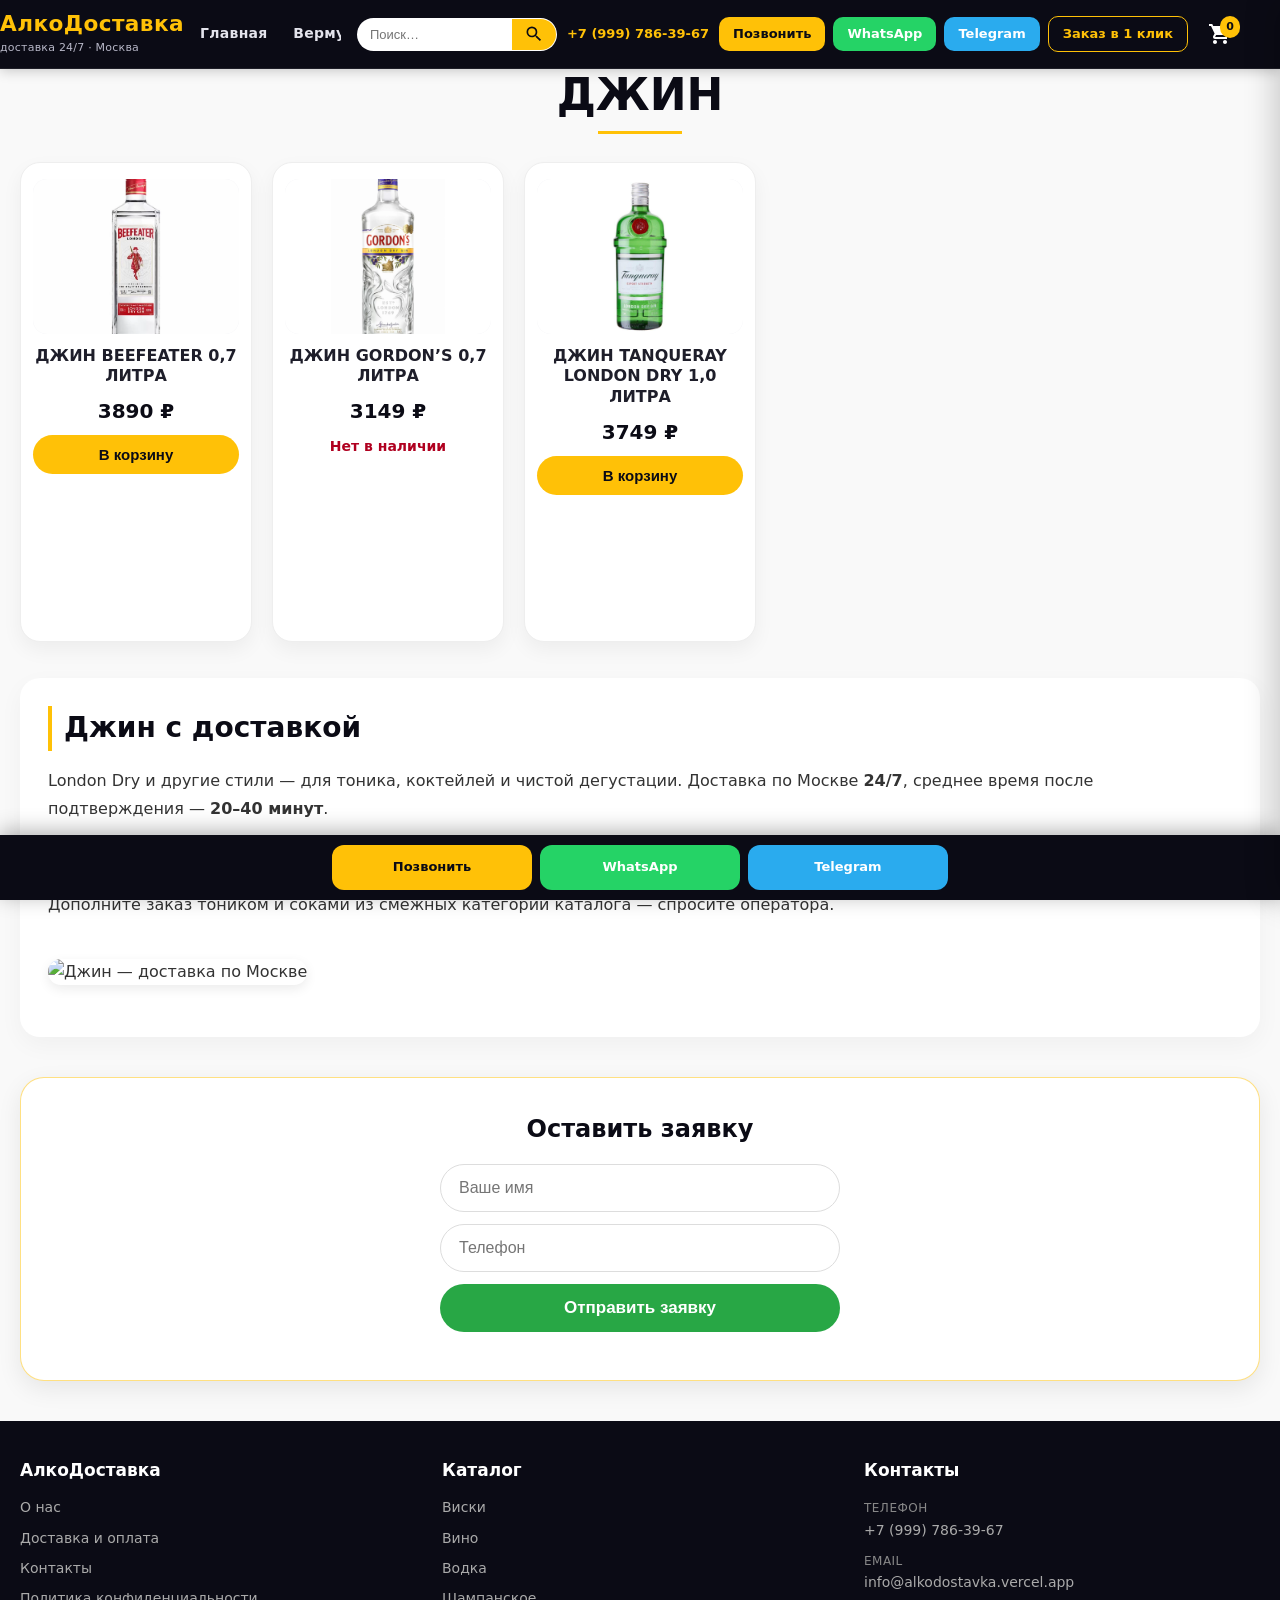
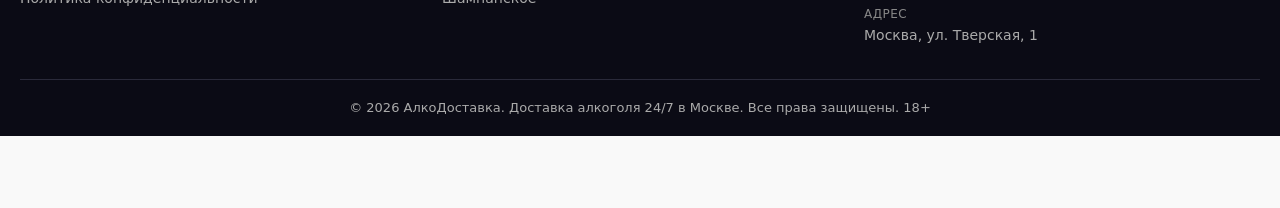
==== commit 7cd38d80: "Add files via upload" ====
--- a/dzhin.html
+++ b/dzhin.html
@@ -1,201 +1,259 @@
-<!DOCTYPE html>
-<html lang="ru">
-<head>
-    <meta charset="UTF-8">
-    <meta name="viewport" content="width=device-width, initial-scale=1.0">
-    <title>Джин – купить с доставкой | АлкоТакси 24/7 Москва</title>
-    <meta name="description" content="Классический джин Beefeater, Gordon's, Tanqueray. Доставка 24/7 по Москве. Закажите джин с доставкой на дом.">
-    <link rel="stylesheet" href="style.css">
-    <link rel="icon" type="image/x-icon" href="/favicon.ico">
-    <link rel="stylesheet" href="https://cdnjs.cloudflare.com/ajax/libs/font-awesome/6.0.0-beta3/css/all.min.css">
-    <link href="https://fonts.googleapis.com/css2?family=Montserrat:wght@400;600;700;800&family=Open+Sans:wght@300;400;600&display=swap" rel="stylesheet">
-</head>
-<body>
-    <header>
-        <div class="container header-row">
-            <div class="logo">
-                <a href="index.html">АЛКОТАКСИ</a>
-                <span>доставка 24/7 Москва</span>
-            </div>
-            <a href="tel:+79997863967" class="phone"><i class="fas fa-phone-alt"></i> +7 (999) 786-39-67</a>
-            <div class="search-box">
-                <input type="text" id="search-input" placeholder="Поиск среди 5000+ товаров...">
-                <button id="search-btn"><i class="fas fa-search"></i></button>
-            </div>
-            <div class="cart-icon">
-                <a href="#" id="cart-toggle"><i class="fas fa-shopping-cart"></i><span class="cart-count" id="cart-count">0</span></a>
-            </div>
-        </div>
-    </header>
-
-    <nav class="main-menu">
-        <div class="container">
-            <ul class="menu-list">
-                <li><a href="index.html">Главная</a></li>
-                <li><a href="vermut.html">Вермут</a></li>
-                <li><a href="vino.html">Вино</a></li>
-                <li><a href="viski.html">Виски</a></li>
-                <li><a href="vodka.html">Водка</a></li>
-                <li><a href="dzhin.html">Джин</a></li>
-                <li><a href="konyak.html">Коньяк</a></li>
-                <li><a href="liker.html">Ликёр</a></li>
-                <li><a href="pivo.html">Пиво</a></li>
-                <li><a href="rom.html">Ром</a></li>
-                <li><a href="sigarety.html">Сигареты</a></li>
-                <li><a href="tekila.html">Текила</a></li>
-                <li><a href="shampanskoe.html">Шампанское</a></li>
-            </ul>
-        </div>
-    </nav>
-
-    <main class="container">
-        <div class="category-header">
-            <h1>Джин</h1>
-        </div>
-
-        <div class="product-grid" id="category-products"></div>
-
-        <div class="seo-text">
-            <h2>Джин</h2>
-            <p>ДЖИН BEEFEATER 0,7 ЛИТРА, ДЖИН GORDON’S 0,7 ЛИТРА, ДЖИН TANQUERAY LONDON DRY 1,0 ЛИТРА.</p>
-            <img src="https://cdn.pixabay.com/photo/2019/10/02/10/10/gin-4520672_1280.jpg" alt="Джин">
-
-            <h3>Статьи о алкоголе</h3>
-            <p><strong>Ликер для души и просто так</strong><br>В минуты сладостного уединения или в процессе задушевной беседы с близким человеком так приятно наслаждаться многогранным букетом изысканного ликера. [...]</p>
-            <p><strong>Коктейли для тебя и для друзей!</strong><br>Если вы любите отдыхать с драйвом, организуйте вечеринку с дегустацией коктейлей, которые создают настроение. Для этого следует обязательно иметь [...]</p>
-            <p><strong>Знаете ли Вы, что такое вино?</strong><br>Вино – это старинная традиция, которая существует уже много веков. Это изысканный напиток, на производство которого уходят годы, чтобы [...]</p>
-
-            <h3>Доставка алкоголя</h3>
-            <p>В целях экономии времени на походы в магазин можно воспользоваться услугой доставки спиртных напитков по указанному адресу. Это удобно, быстро, законно. Причем купить алкоголь можно в любое время суток, что позволяет избежать неприятных ситуаций, связанных с запретом на его продажу после 23:00.</p>
-            <p>Ключевые особенности услуги. Первое преимущество заключается в удобстве – человек может не спеша выбрать спиртные напитки из представленного ассортимента алкогольной продукции. Речь идет не только о разновидностях (коньяк, вино, водка), но и: информации о производителе; составе; крепости. Второе достоинство – доставка алкогольных напитков осуществляется и в ночное время. Это позволяет клиентам свободно покупать сегментную продукцию после одиннадцати часов вечера. Такая услуга станет оптимальным решением в том случае, если спиртные напитки закончились, а праздник еще нет. Из преимуществ выделим и то, что продукция, реализуемая в специализированных магазинах онлайн, выигрывает по качеству. Владельцы интернет-заведений с особой тщательностью следят за тем, чтобы состав был максимально хорошим, а нормы хранения соблюдались в полном объеме. Так что если вы решите заказать алкоголь на дом, то можете быть уверены в безопасности составов.</p>
-
-            <h4>Как заказать спиртные напитки</h4>
-            <p>Независимо от того, приобретаете ли вы алкоголь ночью или днем, для совершения покупки необходим только смартфон (или любой другой гаджет) и активный интернет. Для этого: определитесь с выбором горячительного напитка; добавьте выбранный товар в корзину, укажите количество единиц; подберите подходящую закуску (если сервис магазина предполагает и такую услугу); оформите заказ, указав контактные данные и адрес доставки; укажите то время, в которое вам будет удобно встретить курьера; оплатите покупку или укажите факт оплаты наличными при получении. Доставка алкоголя по Москве 24 часа в сутки – идеальный вариант для тех, кто захотел расслабиться перед предстоящими выходными или отпраздновать особое событие. Услуга предоставляется с полным соблюдением действующего законодательства.</p>
-
-            <h4>Доставка алкоголя на дом</h4>
-            <p>Сегментные интернет-площадки значительно упрощают жизнь современных людей. Заказ одежды, еды и даже спиртных напитков сегодня доступен каждому взрослому человеку. Это удобно и быстро. Осуществляется доставка алкоголя на дом круглосуточно, поэтому можно забыть о тех неприятных ситуациях, когда поход в супермаркет после 23:00 заканчивался для вас отказом кассира в обслуживании.</p>
-
-            <h4>Какой алкоголь можно купить</h4>
-            <p>Онлайн-магазины предлагают широкий ассортимент продукции. Это может быть: вино, шампанское, пиво, ром, виски, коньяк, водка и другие крепкие спиртные напитки. Плюс в том, что можно купить алкоголь с доставкой на дом по факту приобретения (то есть сразу же) или заранее (указав точное время прибытия курьера по указанному адресу). Безапелляционным преимуществом является и тот факт, что можно без спешки выбрать подходящий вариант спиртного, полностью изучив информацию о производителе и состав.</p>
-
-            <h4>Актуальность услуги</h4>
-            <p>Предложения специализированных интернет-магазинов идеально подойдут для тех, кто: не успел после окончания рабочего дня купить алкоголь; отмечает праздник, но в разгар веселья все спиртное закончилось; решил расслабиться перед выходными; не хочет выходить на улицу из-за плохой погоды; находится сравнительно далеко от ближайшего продуктового магазина. Причин может быть много, но решение одно – заказать алкоголь на дом. Законна ли такая услуга? Безусловно. Онлайн-площадки действуют в рамках законодательства, не нарушая федеральных регламентов. Для осуществления заказа необходимо зайти на сайт магазина, выбрать спиртную продукцию, указать адрес и время доставки, контактные данные, информацию об оплате (или оплатить товар сразу же). Заявки обрабатываются максимально быстро, поэтому вам не придется долго ждать.</p>
-            <img src="https://cdn.pixabay.com/photo/2017/01/09/02/09/alcohol-1961542_1280.jpg" alt="Алкоголь">
-
-            <h4>Доставка алкоголя ночью</h4>
-            <p>Действующий закон об ограничении продажи алкоголя после 23:00 многим российским гражданам усложнил вопрос организации собственного досуга. И речь идет не только о желании расслабиться после тяжелого рабочего дня, но и о случаях, когда намечается празднование какого-либо события, а времени на походы в магазин нет. Распространена и ситуация, когда праздник еще в разгаре, а спиртные напитки уже закончились. Но где можно купить алкоголь ночью, если ваше торжество пошло по такому сценарию? Стоит воспользоваться услугой онлайн-доставки.</p>
-
-            <h4>Есть ли ограничения</h4>
-            <p>Самое главное правило, которому следуют все специализированные интернет-платформы, заключается в минимальном возрасте клиента (магазин алкоголя отпускает продукцию гражданам старше 18 лет). Что касается количества, то здесь никаких ограничений нет. Вы можете заказать столько бутылок со спиртными напитками, сколько вам необходимо. Причем выбрать можно из широкого ассортимента продукции: вино, виски, ром, коньяк, водка, слабоалкогольные напитки. Интернет-магазинами не только осуществляется ночная доставка алкоголя, но и предоставляется полноценная консультация по выбору того или иного спиртного. И если у вас возникли трудности, то вы всегда можете связаться с менеджерами сайта, которые сориентируют вас в имеющейся продукции и ценах. Каждый желающий может купить алкоголь ночью, не беспокоясь за правомочность своих действий. Подобные услуги предоставляются согласно всем действующим законам. Ограничение же по продаже спиртного после 23:00 распространяется только на торговые точки, осуществляющие свою деятельность в офлайн-режиме. Чтобы заказать алкоголь ночью, достаточно добавить в «Корзину» необходимые товарные единицы, указать адрес и время доставки, осуществить оплату. Предварительно вы можете изучить информацию о производителе и составе каждого отдельного спиртного напитка.</p>
-
-            <h4>Доставка алкоголя круглосуточно</h4>
-            <p>Возможность совершения покупок в онлайн-режиме значительно упростила жизнь каждому современному человеку. Для данных целей достаточно иметь под рукой мобильный телефон с выходом в интернет. Отсутствие времени для похода в магазин, плохие погодные условия, действующий запрет на реализацию спиртных напитков – все это служит причиной того, чтобы заказать алкоголь на дом круглосуточно в Москве.</p>
-
-            <h4>Законна ли услуга</h4>
-            <p>Интернет-площадки полностью соблюдают требования законодательства. Продажа алкоголя ночью не запрещена по условиям действующего регламента юридическими субъектами, осуществляющими свою деятельность в онлайн-режиме. Единственное правило, которого придерживаются владельцы интернет-магазинов, заключается в возрастных ограничениях. Только лица, достигшие совершеннолетия, могут купить алкоголь круглосуточно. Если у менеджера сайта или курьера возникнут сомнения на этот счет, то они вправе потребовать у клиента предоставления паспорта или иного документа, свидетельствующего о его реальном возрасте.</p>
-
-            <h4>Какой алкоголь можно приобрести</h4>
-            <p>Если вопросов о том, где купить алкоголь круглосуточно, у вас больше не возникает, тогда самое время разобраться в ассортименте реализуемой продукции подобным образом. Специализированные площадки предоставляют широкий выбор своим клиентам. Это: вино, шампанское, крепкие спиртные напитки (ром, коньяк, водка и др.); слабоалкогольные спиртные напитки (в том числе пиво). Доставка алкоголя доступна 24 часа в сутки. При этом вы можете указать срочную доставку или приезд курьера в определенное время, то есть оформить заказ заранее. Оплата осуществляется как в онлайн-режиме, так и при получении купленного товара (наличными, банковскими картами). Следует понимать, что доставка алкоголя ночью по экспресс-заказу обойдется немного дороже. В каталоге магазина указаны цены за одну единицу продукции. Стоимость услуги рассчитывается индивидуально.</p>
-
-            <h4>Доставка алкоголя на дом Москва</h4>
-            <p>Выбор современного человека практически ничем не ограничен. Он может раз и навсегда забыть о бессмысленной трате времени в очередях магазинов и действующих ограничениях (речь идет о покупке спиртных напитков после 23:00). Доставка алкоголя на дом в Москве поможет решить массу задач: организовать застолье в том случае, если вы не успеваете этого сделать после работы; докупить необходимое количество спиртного во время разгара праздника; позаботиться о наличии вина, пива или крепких напитков, находясь на даче или в значительной удаленности от магазинов. Но следует понимать, что стоимость услуги не входит в цену товара. Поэтому мы рекомендуем заранее уточнять эту информацию у представителей интернет-магазина. Сотрудники компании также помогут вам с выбором спиртных напитков, если у вас возникли трудности.</p>
-            <img src="https://cdn.pixabay.com/photo/2019/08/27/10/44/delivery-4434094_1280.jpg" alt="Курьер">
-
-            <h4>Кому будет полезна такая услуга</h4>
-            <p>Дождь, снегопад, сильный мороз – все это служит причиной того, чтобы заказать необходимое количество алкоголя, не выходя из дома. Это станет оптимальным решением и для тех, кто решил расслабиться вечером после трудного рабочего дня, но закон не позволяет сделать этого в стационарном магазине. Заметим, что работает доставка алкоголя на дом круглосуточно, поэтому купить любые спиртные напитки вы можете без каких-либо ограничений после 23:00. Единственное условие, которое обязательно к соблюдению, – возраст клиента не моложе 18 лет. При необходимости придется предоставить паспорт или иной документ, который подтвердит факт совершеннолетия.</p>
-
-            <h4>Заказать алкоголь с доставкой</h4>
-            <p>Сложно представить праздник без спиртных напитков на столе. Но не всегда рассчитанного количества хватает до окончания торжества. В этом случае выручит доставка алкоголя в Москве. Услуга доступна в течение круглых суток, поэтому трудностей с заказом не возникнет. Выделим ключевые преимущества: это удобно. Чтобы купить алкоголь достаточно иметь мобильный телефон с активным интернетом; покупка в онлайн-режиме значительно экономит время; имеется большой ассортимент разнообразной продукции (вино, ром, коньяк, виски, водка, шампанское, мартини и др.); заявки обрабатываются максимально оперативно, купленный товар доставляется быстро; можно указать время доставки заранее. Отдельно отметим и высокое качество продукции. Владельцы интернет-магазинов осуществляют закупку у надежных поставщиков. Особый акцент делается на качественном составе и соблюдении норм хранения.</p>
-
-            <h4>Как оформить заказ</h4>
-            <p>Чтобы заказать алкоголь с доставкой на дом, необходимо: зайти на сайт продавца; изучить каталог продукции, выбрать оптимальные варианты алкогольных напитков; добавить товар в «Корзину», указать количество бутылок; оформить заявку, написав адрес и время доставки (можно выбрать моментальную или экспресс-доставку); оплатить. Во время покупки можно также подобрать закуску или табачные изделия (если такая услуга предусмотрена сервисом). После этого вам остается только ждать прибытия курьера. Если у сотрудника компании возникнут сомнения в том, что клиенту нет 18 лет, то он вправе потребовать паспорт или иной документ с фотографией, в котором будет написана дата и год рождения. Поэтому стоит подготовить его заранее, чтобы не возникло проблем.</p>
-
-            <h4>Доставка алкоголя в Москве</h4>
-            <p>Современные люди не привыкли тратить попусту свое время. Это касается и долгих походов по магазинам. Гораздо проще заказать еду, спиртные напитки и прочие товары через интернет. Это не только быстро, но еще и удобно. Не стоит забывать и про ситуации, когда купить алкоголь больше негде. Например, после 23:00 или в случае, если вы находитесь далеко от ближайших супермаркетов. Выручит онлайн-магазин алкоголя, который работает круглосуточно.</p>
-
-            <h4>Преимущества услуги</h4>
-            <p>Не только возможность приобрести спиртные напитки после одиннадцати часов вечера является преимуществом такой услуги. Из прочих достоинств выделим: экономию времени; удобство. Вы можете внимательно рассмотреть ассортимент продукции, заранее отсортировав товары при помощи фильтра на сайте. Вам не нужно спешить с выбором – изучите информацию о производителе, состав и крепкость напитка; оперативность. Заявки, поступающие от клиентов, обрабатываются менеджерами магазинов максимально быстро. Доставка тоже осуществляется в самые короткие сроки; высокое качество алкоголя. Напитки, реализуемые на подобных онлайн-площадках, отличаются отменным составом. Обуславливается это тем, что такие магазины сотрудничают с лучшими производителями сегментной продукции. Владельцами полностью соблюдаются условия хранения, что также сказывается на качестве спиртного. Несомненным преимуществом является еще и то, что во время заказа можно добавить в «Корзину» подходящую закуску и табачные изделия. Но самое главное то, что продается алкоголь 24 часа в сутки.</p>
-
-            <h4>Значительная выгода</h4>
-            <p>Если вы встретили хороших знакомых, с которым давно не виделись, то отметить это событие в баре или ресторане будет дорого. Чтобы решить этот вопрос, вы можете оформить заказ алкоголя на дом и устроить незабываемую вечеринку в кругу своих друзей. Это ощутимая экономия и времени, и денег. К тому же не стоит забывать про оперативность работы специализированных компаний.</p>
-        </div>
-
-        <div class="order-form-block">
-            <h3>Оставить заявку</h3>
-            <form class="quick-order-form" data-page="dzhin">
-                <input type="text" placeholder="Ваше имя" class="quick-name" required>
-                <input type="tel" placeholder="Телефон" class="quick-phone" required>
-                <button type="submit">Отправить заявку</button>
-            </form>
-            <div class="order-message"></div>
-        </div>
-    </main>
-
-    <div class="cart-panel" id="cart-panel">
-        <div class="cart-header">
-            <h3>Корзина</h3>
-            <button class="close-cart" id="close-cart">&times;</button>
-        </div>
-        <div class="cart-items" id="cart-items"></div>
-        <div class="cart-total" id="cart-total">Итого: 0 ₽</div>
-        <form class="cart-form" id="order-form">
-            <input type="text" placeholder="Ваше имя" id="order-name" required>
-            <input type="tel" placeholder="Телефон" id="order-phone" required>
-            <input type="text" placeholder="Адрес доставки" id="order-address" required>
-            <textarea placeholder="Комментарий (необязательно)" id="order-comment" rows="2"></textarea>
-            <button type="submit" id="submit-order">Оформить заказ</button>
-        </form>
-    </div>
-    <div class="overlay" id="overlay"></div>
-
-    <footer>
-        <div class="container">
-            <div class="footer-grid">
-                <div class="footer-col">
-                    <h4>АлкоТакси</h4>
-                    <ul>
-                        <li><a href="index.html">О нас</a></li>
-                        <li><a href="index.html">Доставка и оплата</a></li>
-                        <li><a href="index.html">Контакты</a></li>
-                        <li><a href="index.html">Политика конфиденциальности</a></li>
-                    </ul>
-                </div>
-                <div class="footer-col">
-                    <h4>Каталог</h4>
-                    <ul>
-                        <li><a href="viski.html">Виски</a></li>
-                        <li><a href="vino.html">Вино</a></li>
-                        <li><a href="vodka.html">Водка</a></li>
-                        <li><a href="shampanskoe.html">Шампанское</a></li>
-                    </ul>
-                </div>
-                <div class="footer-col">
-                    <h4>Контакты</h4>
-                    <ul>
-                        <li><i class="fas fa-phone"></i> +7 (999) 786-39-67</li>
-                        <li><i class="fas fa-envelope"></i> info@alkotaxi24.vercel.app</li>
-                        <li><i class="fas fa-map-marker-alt"></i> Москва, ул. Тверская, 1</li>
-                    </ul>
-                </div>
-            </div>
-            <div class="copyright">
-                © 2025 АлкоТакси. Доставка алкоголя 24/7 в Москве. Все права защищены. 18+
-            </div>
-        </div>
-    </footer>
-
-    <script src="config.js"></script>
-    <script src="products.js"></script>
-    <script src="cart.js"></script>
-    <script src="telegram.js"></script>
-    <script>
-        const categoryProducts = products.filter(p => p.category === 'dzhin');
-        const grid = document.getElementById('category-products');
-        if (grid) grid.innerHTML = renderProductGrid(categoryProducts);
-        document.getElementById('search-btn').addEventListener('click', function() {
-            alert('Поиск временно не работает на этой странице.');
-        });
-    </script>
-</body>
-
-</html>
+<!DOCTYPE html>
+<html lang="ru">
+<head>
+    <meta charset="UTF-8">
+    <meta name="viewport" content="width=device-width, initial-scale=1.0">
+    <title>Джин – купить с доставкой | АлкоДоставка 24/7 Москва</title>
+    <meta name="description" content="Классический джин Beefeater, Gordon's, Tanqueray. Доставка 24/7 по Москве. Закажите джин с доставкой на дом.">
+    <link rel="canonical" href="https://alkodostavka.vercel.app/dzhin.html">
+    <meta name="theme-color" content="#0b0b15">
+    <link rel="preconnect" href="https://alkodostavka.vercel.app" crossorigin>
+    <link rel="dns-prefetch" href="https://mc.yandex.ru">
+    <link rel="preload" href="style.css" as="style">
+    <link rel="icon" href="favicon.svg" type="image/svg+xml">
+    <link rel="icon" type="image/x-icon" href="/favicon.ico">
+    <style id="critical-css">
+*,*::before,*::after{box-sizing:border-box;margin:0;padding:0}
+body{font-family:system-ui,-apple-system,"Segoe UI",Roboto,sans-serif;background:#f9f9f9;color:#1e1e2a;line-height:1.6;padding-bottom:calc(72px + env(safe-area-inset-bottom,0px))}
+.container{max-width:1360px;margin:0 auto;padding:0 16px}
+.site-header{position:relative;z-index:500}
+.site-header>.hdr-m{display:block}
+.site-header>.hdr-d{display:none}
+@media (min-width:768px){
+  .site-header>.hdr-m{display:none!important}
+  .site-header>.hdr-d{display:block!important}
+}
+.hdr-m .header-top-mobile{display:flex;align-items:center;justify-content:space-between;gap:8px;min-height:34px;padding:5px 16px;background:#2f2f42;color:#fff;font-size:12px;font-weight:600}
+.hdr-m .header-main-mobile{background:#0b0b15;padding:6px 0}
+.hdr-m .header-main-mobile__inner{display:flex;align-items:center;justify-content:space-between;min-height:44px}
+.hdr-m .hdr-m-logo a{color:#ffc107;font-weight:800;font-size:1.125rem;text-decoration:none}
+.hdr-m .hdr-m-nav-toggle{width:44px;height:44px;display:flex;flex-direction:column;align-items:center;justify-content:center;gap:5px;background:transparent;border:0;cursor:pointer}
+.hdr-m .hdr-m-nav-toggle__bar{display:block;width:22px;height:2px;background:#fff;border-radius:1px}
+main{padding:24px 0;min-height:40vh}
+.category-header{text-align:center;margin-bottom:24px}
+.category-header h1{font-size:clamp(28px,5vw,44px);font-weight:800;color:#0b0b15;text-transform:uppercase;line-height:1.2}
+    </style>
+    <link rel="stylesheet" href="style.css">
+    <noscript><link rel="stylesheet" href="style.css"></noscript>
+</head>
+<body data-page="category" data-category="dzhin">
+
+    <header class="site-header" role="banner">
+      <div class="hdr-m">
+      <div class="header-stack-mobile">
+        <div class="header-top-mobile">
+          <a href="tel:+79997863967" class="header-top-mobile__tel">+7 (999) 786-39-67</a>
+          <a href="tel:+79997863967" class="header-top-mobile__call">Позвонить</a>
+          <span class="header-top-mobile__247">24/7</span>
+        </div>
+        <div class="header-main-mobile">
+          <div class="container header-main-mobile__inner">
+            <div class="hdr-m-logo">
+              <a href="index.html" id="logo-link">АлкоДоставка</a>
+            </div>
+            <div class="header-actions-mobile">
+              <a href="#" class="js-cart-toggle header-cart-mobile" aria-label="Корзина">
+                <svg class="icon" width="24" height="24" viewBox="0 0 24 24" aria-hidden="true"><path fill="currentColor" d="M7 18c-1.1 0-2 .9-2 2s.9 2 2 2 2-.9 2-2-.9-2-2-2zM1 2v2h2l3.6 7.59-1.35 2.45c-.15.28-.25.61-.25.96 0 1.1.9 2 2 2h12v-2H7.42c-.14 0-.25-.11-.25-.25l.03-.12L8.1 13h7.45c.75 0 1.41-.41 1.75-1.03L21.7 4H5.21l-.94-2H1zm16 16c-1.1 0-2 .9-2 2s.9 2 2 2 2-.9 2-2-.9-2-2-2z"/></svg>
+                <span class="cart-count">0</span>
+              </a>
+              <button type="button" class="hdr-m-nav-toggle js-nav-burger" aria-expanded="false" aria-controls="mobile-nav-drawer" aria-label="Открыть меню каталога">
+                <span class="hdr-m-nav-toggle__bar"></span>
+                <span class="hdr-m-nav-toggle__bar"></span>
+                <span class="hdr-m-nav-toggle__bar"></span>
+              </button>
+            </div>
+          </div>
+        </div>
+      </div>
+
+
+
+      <div id="mobile-nav-root" class="mobile-nav" aria-hidden="true">
+        <button type="button" class="mobile-nav__backdrop js-nav-close" aria-label="Закрыть меню" tabindex="-1"></button>
+        <nav class="mobile-nav__panel" id="mobile-nav-drawer" role="navigation" aria-label="Каталог мобильное меню" aria-hidden="true">
+          <div class="mobile-nav__panel-inner">
+            <ul class="mobile-nav__list">
+
+                <li><a href="index.html">Главная</a></li>
+                <li><a href="vermut.html">Вермут</a></li>
+                <li><a href="vino.html">Вино</a></li>
+                <li><a href="viski.html">Виски</a></li>
+                <li><a href="vodka.html">Водка</a></li>
+                <li><a href="dzhin.html">Джин</a></li>
+                <li><a href="konyak.html">Коньяк</a></li>
+                <li><a href="liker.html">Ликёр</a></li>
+                <li><a href="pivo.html">Пиво</a></li>
+                <li><a href="rom.html">Ром</a></li>
+                <li><a href="sigarety.html">Сигареты</a></li>
+                <li><a href="tekila.html">Текила</a></li>
+                <li><a href="shampanskoe.html">Шампанское</a></li>
+
+            </ul>
+            <div class="mobile-nav__actions">
+              <a href="tel:+79997863967" class="mobile-nav__cta">Позвонить</a>
+              <a href="https://wa.me/79997863967" class="mobile-nav__cta mobile-nav__cta--wa" rel="noopener noreferrer" target="_blank">WhatsApp</a>
+              <a href="https://t.me/alkodostavka" class="mobile-nav__cta mobile-nav__cta--tg" rel="noopener noreferrer" target="_blank">Telegram</a>
+              <a href="#quick-order" class="mobile-nav__cta mobile-nav__cta--quick">Заказ в 1 клик</a>
+            </div>
+          </div>
+        </nav>
+      </div>
+
+    </div>
+
+      <div class="hdr-d">
+      <div class="header-main-desktop">
+        <div class="container header-main-desktop__inner">
+          <div class="hdr-d-logo">
+            <a href="index.html">АлкоДоставка</a>
+            <span>доставка 24/7 · Москва</span>
+          </div>
+          <nav class="hdr-d-nav" aria-label="Каталог">
+            <ul class="hdr-d-nav__list">
+
+                <li><a href="index.html">Главная</a></li>
+                <li><a href="vermut.html">Вермут</a></li>
+                <li><a href="vino.html">Вино</a></li>
+                <li><a href="viski.html">Виски</a></li>
+                <li><a href="vodka.html">Водка</a></li>
+                <li><a href="dzhin.html">Джин</a></li>
+                <li><a href="konyak.html">Коньяк</a></li>
+                <li><a href="liker.html">Ликёр</a></li>
+                <li><a href="pivo.html">Пиво</a></li>
+                <li><a href="rom.html">Ром</a></li>
+                <li><a href="sigarety.html">Сигареты</a></li>
+                <li><a href="tekila.html">Текила</a></li>
+                <li><a href="shampanskoe.html">Шампанское</a></li>
+
+            </ul>
+          </nav>
+          <div class="header-main-desktop__right">
+            <div class="header-search-wrap">
+              <div class="header-search">
+                <input type="search" id="search-input" name="q" placeholder="Поиск…" autocomplete="off" aria-label="Поиск по каталогу">
+                <button type="button" id="search-btn" aria-label="Позвонить для заказа"><svg class="icon" width="20" height="20" viewBox="0 0 24 24" aria-hidden="true"><path fill="currentColor" d="M15.5 14h-.79l-.28-.27A6.471 6.471 0 0016 9.5 6.5 6.5 0 109.5 16c1.61 0 3.09-.59 4.23-1.57l.27.28v.79l5 4.99L20.49 19l-4.99-5zm-6 0C7.01 14 5 11.99 5 9.5S7.01 5 9.5 5 14 7.01 14 9.5 11.99 14 9.5 14z"/></svg></button>
+              </div>
+            </div>
+            <a href="tel:+79997863967" class="header-phone-inline">+7 (999) 786-39-67</a>
+            <div class="header-actions-desktop">
+              <a href="tel:+79997863967" class="btn-header btn-header--call">Позвонить</a>
+              <a href="https://wa.me/79997863967" class="btn-header btn-header--wa" rel="noopener noreferrer" target="_blank">WhatsApp</a>
+              <a href="https://t.me/alkodostavka" class="btn-header btn-header--tg" rel="noopener noreferrer" target="_blank">Telegram</a>
+              <a href="#quick-order" class="btn-header btn-header--quick">Заказ в 1 клик</a>
+            </div>
+            <a href="#" class="js-cart-toggle header-cart-desktop" aria-label="Корзина">
+              <svg class="icon" width="24" height="24" viewBox="0 0 24 24" aria-hidden="true"><path fill="currentColor" d="M7 18c-1.1 0-2 .9-2 2s.9 2 2 2 2-.9 2-2-.9-2-2-2zM1 2v2h2l3.6 7.59-1.35 2.45c-.15.28-.25.61-.25.96 0 1.1.9 2 2 2h12v-2H7.42c-.14 0-.25-.11-.25-.25l.03-.12L8.1 13h7.45c.75 0 1.41-.41 1.75-1.03L21.7 4H5.21l-.94-2H1zm16 16c-1.1 0-2 .9-2 2s.9 2 2 2 2-.9 2-2-.9-2-2-2z"/></svg>
+              <span class="cart-count">0</span>
+            </a>
+          </div>
+        </div>
+      </div>
+    </div>
+
+    </header>
+
+    <main class="container">
+        <div class="category-header">
+            <h1>Джин</h1>
+        </div>
+
+        <div class="product-grid" id="category-products"></div>
+
+        <div class="seo-text">
+            <h2>Джин с доставкой</h2><p>London Dry и другие стили — для тоника, коктейлей и чистой дегустации. Доставка по Москве <strong>24/7</strong>, среднее время после подтверждения — <strong>20–40 минут</strong>.</p><h3>Коктейли дома</h3><p>Дополните заказ тоником и соками из смежных категорий каталога — спросите оператора.</p>
+            <img src="https://cdn.pixabay.com/photo/2019/10/02/10/10/gin-4520672_340.jpg" srcset="https://cdn.pixabay.com/photo/2019/10/02/10/10/gin-4520672_340.jpg 340w, https://cdn.pixabay.com/photo/2019/10/02/10/10/gin-4520672_640.jpg 640w" sizes="(max-width:768px) 100vw, 640px" alt="Джин — доставка по Москве" width="640" height="427" loading="lazy" decoding="async">
+        </div><div id="quick-order" class="order-form-block">
+            <h3>Оставить заявку</h3>
+            <form class="quick-order-form" data-page="dzhin">
+                <input type="text" placeholder="Ваше имя" class="quick-name" required>
+                <input type="tel" placeholder="Телефон" class="quick-phone" required>
+                <button type="submit">Отправить заявку</button>
+            </form>
+            <div class="order-message"></div>
+        </div>
+    </main>
+
+    <div class="cart-panel" id="cart-panel">
+        <div class="cart-header">
+            <h3>Корзина</h3>
+            <button class="close-cart" id="close-cart">&times;</button>
+        </div>
+        <div class="cart-items" id="cart-items"></div>
+        <div class="cart-total" id="cart-total">Итого: 0 ₽</div>
+        <form class="cart-form" id="order-form">
+            <input type="text" placeholder="Ваше имя" id="order-name" required>
+            <input type="tel" placeholder="Телефон" id="order-phone" required>
+            <input type="text" placeholder="Адрес доставки" id="order-address" required>
+            <textarea placeholder="Комментарий (необязательно)" id="order-comment" rows="2"></textarea>
+            <button type="submit" id="submit-order">Оформить заказ</button>
+        </form>
+    </div>
+    <div class="overlay" id="overlay"></div>
+
+    <footer>
+        <div class="container">
+            <div class="footer-grid">
+                <div class="footer-col">
+                    <h4>АлкоДоставка</h4>
+                    <ul>
+                        <li><a href="index.html">О нас</a></li>
+                        <li><a href="index.html">Доставка и оплата</a></li>
+                        <li><a href="index.html">Контакты</a></li>
+                        <li><a href="index.html">Политика конфиденциальности</a></li>
+                    </ul>
+                </div>
+                <div class="footer-col">
+                    <h4>Каталог</h4>
+                    <ul>
+                        <li><a href="viski.html">Виски</a></li>
+                        <li><a href="vino.html">Вино</a></li>
+                        <li><a href="vodka.html">Водка</a></li>
+                        <li><a href="shampanskoe.html">Шампанское</a></li>
+                    </ul>
+                </div>
+                <div class="footer-col">
+                    <h4>Контакты</h4>
+                    <ul>
+                        <li><span class="footer-contact-label">Телефон</span><br><a href="tel:+79997863967">+7 (999) 786-39-67</a></li>
+                        <li><span class="footer-contact-label">Email</span><br><a href="mailto:info@alkodostavka.vercel.app">info@alkodostavka.vercel.app</a></li>
+                        <li><span class="footer-contact-label">Адрес</span><br>Москва, ул. Тверская, 1</li>
+                    </ul>
+                </div>
+            </div>
+            <div class="copyright">
+                © 2026 АлкоДоставка. Доставка алкоголя 24/7 в Москве. Все права защищены. 18+
+            </div>
+        </div>
+    </footer>
+    <noscript><div><img src="https://mc.yandex.ru/watch/107712312" style="position:absolute;left:-9999px" alt=""></div></noscript>
+    <div class="sticky-cta" role="navigation" aria-label="Быстрые контакты">
+        <a class="cta-call" href="tel:+79997863967">Позвонить</a>
+        <a class="cta-wa" href="https://wa.me/79997863967" rel="noopener noreferrer" target="_blank">WhatsApp</a>
+        <a class="cta-tg" href="https://t.me/alkodostavka" rel="noopener noreferrer" target="_blank">Telegram</a>
+    </div>
+    <script defer src="products.js"></script>
+    <script defer src="cart.js"></script>
+
+    <script type="application/ld+json">
+    {
+      "@context": "https://schema.org",
+      "@graph": [
+        {
+          "@type": "BreadcrumbList",
+          "itemListElement": [
+            {"@type": "ListItem", "position": 1, "name": "Главная", "item": "https://alkodostavka.vercel.app/"},
+            {"@type": "ListItem", "position": 2, "name": "Джин", "item": "https://alkodostavka.vercel.app/dzhin.html"}
+          ]
+        },
+        {
+          "@type": "CollectionPage",
+          "name": "Джин — купить с доставкой в Москве",
+          "url": "https://alkodostavka.vercel.app/dzhin.html",
+          "isPartOf": {"@type": "WebSite", "name": "АлкоДоставка", "url": "https://alkodostavka.vercel.app/"}
+        }
+      ]
+    }
+    </script>
+</body>
+
+</html>
--- a/style.css
+++ b/style.css
@@ -1,614 +1,530 @@
-/* style.css */
-* {
-    margin: 0;
-    padding: 0;
-    box-sizing: border-box;
-}
-
-body {
-    font-family: 'Open Sans', sans-serif;
-    background-color: #f9f9f9;
-    color: #1e1e2a;
-    line-height: 1.6;
-}
-
-h1, h2, h3, h4, .logo, .menu-list a, .cart-btn {
-    font-family: 'Montserrat', sans-serif;
-    font-weight: 700;
-}
-
-.container {
-    max-width: 1400px;
-    margin: 0 auto;
-    padding: 0 20px;
-}
-
-/* Шапка */
-header {
-    background: #0b0b15;
-    color: white;
-    padding: 15px 0;
-    position: sticky;
-    top: 0;
-    z-index: 100;
-    box-shadow: 0 4px 20px rgba(0,0,0,0.3);
-}
-
-.header-row {
-    display: flex;
-    align-items: center;
-    justify-content: space-between;
-    flex-wrap: wrap;
-    gap: 15px;
-}
-
-.logo a {
-    font-size: 28px;
-    font-weight: 800;
-    color: #ffc107;
-    text-decoration: none;
-    letter-spacing: 1px;
-}
-
-.logo span {
-    color: white;
-    font-size: 14px;
-    display: block;
-    font-weight: 400;
-}
-
-.phone {
-    font-size: 22px;
-    font-weight: 700;
-    background: #2a2a3a;
-    padding: 8px 18px;
-    border-radius: 40px;
-    border: 1px solid #ffc107;
-    color: #ffc107;
-    text-decoration: none;
-    transition: 0.2s;
-}
-
-.phone i {
-    margin-right: 8px;
-    color: white;
-}
-
-.phone:hover {
-    background: #ffc107;
-    color: #0b0b15;
-}
-
-.phone:hover i {
-    color: #0b0b15;
-}
-
-.search-box {
-    flex: 1;
-    max-width: 400px;
-    display: flex;
-    background: white;
-    border-radius: 40px;
-    overflow: hidden;
-}
-
-.search-box input {
-    flex: 1;
-    border: none;
-    padding: 12px 20px;
-    font-size: 16px;
-    outline: none;
-}
-
-.search-box button {
-    background: #ffc107;
-    border: none;
-    padding: 0 20px;
-    cursor: pointer;
-    font-size: 18px;
-    color: #0b0b15;
-    transition: 0.2s;
-}
-
-.search-box button:hover {
-    background: #e0a800;
-}
-
-.cart-icon {
-    position: relative;
-    margin-left: 5px;
-}
-
-.cart-icon a {
-    color: white;
-    font-size: 26px;
-    display: block;
-    position: relative;
-}
-
-.cart-count {
-    position: absolute;
-    top: -8px;
-    right: -8px;
-    background: #ffc107;
-    color: #0b0b15;
-    font-size: 14px;
-    font-weight: bold;
-    padding: 2px 8px;
-    border-radius: 20px;
-}
-
-/* Меню под шапкой */
-.main-menu {
-    background: #1a1a28;
-    border-top: 1px solid #2f2f40;
-    border-bottom: 1px solid #2f2f40;
-    position: relative;
-    z-index: 99;
-}
-
-.menu-list {
-    display: flex;
-    list-style: none;
-    flex-wrap: wrap;
-    justify-content: center;
-}
-
-.menu-list li a {
-    display: block;
-    padding: 14px 18px;
-    color: #ddd;
-    text-decoration: none;
-    font-weight: 600;
-    font-size: 15px;
-    transition: 0.2s;
-    border-bottom: 3px solid transparent;
-}
-
-.menu-list li a:hover,
-.menu-list li a.active {
-    color: #ffc107;
-    border-bottom-color: #ffc107;
-    background: rgba(255,193,7,0.05);
-}
-
-/* Основной контент */
-main {
-    min-height: 70vh;
-    padding: 30px 0;
-}
-
-.page {
-    display: none;
-}
-
-.page.active-page {
-    display: block;
-}
-
-.category-header {
-    text-align: center;
-    margin-bottom: 40px;
-}
-
-.category-header h1 {
-    font-size: 48px;
-    font-weight: 800;
-    color: #0b0b15;
-    text-transform: uppercase;
-    position: relative;
-    display: inline-block;
-    padding-bottom: 15px;
-}
-
-.category-header h1:after {
-    content: '';
-    position: absolute;
-    bottom: 0;
-    left: 25%;
-    width: 50%;
-    height: 4px;
-    background: #ffc107;
-}
-
-.section-title {
-    font-size: 36px;
-    margin: 40px 0 20px;
-    text-align: center;
-    color: #0b0b15;
-}
-
-/* Стили SEO-текста */
-.seo-text {
-    background: white;
-    border-radius: 24px;
-    padding: 40px;
-    margin: 40px 0;
-    box-shadow: 0 10px 30px rgba(0,0,0,0.03);
-    font-size: 16px;
-    color: #333;
-}
-
-.seo-text h2 {
-    font-size: 32px;
-    margin-bottom: 20px;
-    color: #0b0b15;
-    font-weight: 800;
-    border-left: 5px solid #ffc107;
-    padding-left: 15px;
-}
-
-.seo-text h3 {
-    font-size: 24px;
-    margin: 30px 0 15px;
-    color: #0b0b15;
-}
-
-.seo-text p {
-    margin-bottom: 20px;
-    font-size: 16px;
-    line-height: 1.8;
-}
-
-.seo-text .lead {
-    font-size: 20px;
-    font-weight: 300;
-    color: #555;
-    font-style: italic;
-}
-
-.seo-text .highlight {
-    background: #fff3cd;
-    padding: 5px 10px;
-    border-radius: 8px;
-    font-weight: 600;
-}
-
-.seo-text ul, .seo-text ol {
-    margin: 20px 0 20px 40px;
-}
-
-.seo-text li {
-    margin-bottom: 10px;
-}
-
-.seo-text img {
-    max-width: 100%;
-    border-radius: 20px;
-    margin: 30px 0;
-    box-shadow: 0 5px 15px rgba(0,0,0,0.1);
-}
-
-.seo-text .quote {
-    font-size: 24px;
-    font-family: 'Georgia', serif;
-    color: #0b0b15;
-    background: #f5f5f5;
-    padding: 20px;
-    border-radius: 30px;
-    margin: 30px 0;
-    text-align: center;
-}
-
-.seo-text .columns {
-    display: grid;
-    grid-template-columns: 1fr 1fr;
-    gap: 30px;
-}
-
-/* Сетка товаров */
-.product-grid {
-    display: grid;
-    grid-template-columns: repeat(auto-fill, minmax(240px, 1fr));
-    gap: 25px;
-    margin: 40px 0;
-}
-
-.product-card {
-    background: white;
-    border-radius: 24px;
-    padding: 20px 15px;
-    box-shadow: 0 10px 20px rgba(0,0,0,0.05);
-    transition: 0.2s;
-    text-align: center;
-    border: 1px solid #eee;
-}
-
-.product-card:hover {
-    transform: translateY(-5px);
-    box-shadow: 0 20px 30px rgba(0,0,0,0.1);
-}
-
-.product-img {
-    width: 100%;
-    height: 180px;
-    border-radius: 16px;
-    margin-bottom: 15px;
-    object-fit: cover;
-    background: #f0f0f5;
-}
-
-.product-title {
-    font-weight: 700;
-    font-size: 18px;
-    margin: 10px 0 5px;
-}
-
-.product-price {
-    font-size: 22px;
-    font-weight: 800;
-    color: #0b0b15;
-    margin: 10px 0;
-}
-
-.add-to-cart {
-    background: #ffc107;
-    border: none;
-    padding: 12px 0;
-    width: 100%;
-    border-radius: 40px;
-    font-weight: 700;
-    font-size: 16px;
-    cursor: pointer;
-    transition: 0.2s;
-    color: #0b0b15;
-    display: flex;
-    align-items: center;
-    justify-content: center;
-    gap: 8px;
-}
-
-.add-to-cart:hover {
-    background: #e0a800;
-}
-
-/* Форма заявки */
-.order-form-block {
-    background: white;
-    border-radius: 30px;
-    padding: 40px;
-    margin: 50px 0;
-    text-align: center;
-    box-shadow: 0 10px 30px rgba(0,0,0,0.1);
-    border: 1px solid #ffc107;
-}
-
-.order-form-block h3 {
-    font-size: 28px;
-    margin-bottom: 20px;
-    color: #0b0b15;
-}
-
-.order-form-block form {
-    display: flex;
-    flex-direction: column;
-    max-width: 400px;
-    margin: 0 auto;
-    gap: 15px;
-}
-
-.order-form-block input {
-    padding: 15px 20px;
-    border: 1px solid #ddd;
-    border-radius: 50px;
-    font-size: 16px;
-    outline: none;
-    transition: 0.2s;
-}
-
-.order-form-block input:focus {
-    border-color: #ffc107;
-    box-shadow: 0 0 0 3px rgba(255,193,7,0.2);
-}
-
-.order-form-block button {
-    background: #28a745;
-    color: white;
-    border: none;
-    padding: 15px;
-    border-radius: 50px;
-    font-weight: 700;
-    font-size: 18px;
-    cursor: pointer;
-    transition: 0.2s;
-}
-
-.order-form-block button:hover {
-    background: #218838;
-}
-
-.order-message {
-    margin-top: 20px;
-    font-weight: 600;
-    color: green;
-}
-
-/* Корзина */
-.cart-panel {
-    position: fixed;
-    top: 0;
-    right: -400px;
-    width: 380px;
-    height: 100vh;
-    background: white;
-    box-shadow: -5px 0 30px rgba(0,0,0,0.2);
-    transition: 0.3s;
-    z-index: 1000;
-    padding: 25px;
-    display: flex;
-    flex-direction: column;
-}
-
-.cart-panel.open {
-    right: 0;
-}
-
-.cart-header {
-    display: flex;
-    justify-content: space-between;
-    align-items: center;
-    border-bottom: 2px solid #eee;
-    padding-bottom: 15px;
-}
-
-.cart-header h3 {
-    font-size: 24px;
-}
-
-.close-cart {
-    background: none;
-    border: none;
-    font-size: 28px;
-    cursor: pointer;
-}
-
-.cart-items {
-    flex: 1;
-    overflow-y: auto;
-    margin: 20px 0;
-}
-
-.cart-item {
-    display: flex;
-    justify-content: space-between;
-    margin-bottom: 15px;
-    padding-bottom: 10px;
-    border-bottom: 1px solid #eee;
-}
-
-.cart-item-info h4 {
-    font-size: 16px;
-    margin-bottom: 5px;
-}
-
-.cart-item-price {
-    font-weight: 700;
-}
-
-.cart-item-remove {
-    color: red;
-    cursor: pointer;
-    font-size: 18px;
-}
-
-.cart-total {
-    font-size: 22px;
-    font-weight: 800;
-    margin: 15px 0;
-    text-align: right;
-}
-
-.cart-form input, .cart-form textarea {
-    width: 100%;
-    padding: 12px;
-    margin: 8px 0;
-    border: 1px solid #ccc;
-    border-radius: 12px;
-    font-family: inherit;
-}
-
-.cart-form button {
-    background: #28a745;
-    color: white;
-    border: none;
-    padding: 14px;
-    width: 100%;
-    border-radius: 40px;
-    font-weight: bold;
-    font-size: 18px;
-    cursor: pointer;
-    transition: 0.2s;
-}
-
-.cart-form button:hover {
-    background: #218838;
-}
-
-.overlay {
-    position: fixed;
-    top: 0;
-    left: 0;
-    width: 100%;
-    height: 100%;
-    background: rgba(0,0,0,0.5);
-    z-index: 999;
-    display: none;
-}
-
-.overlay.show {
-    display: block;
-}
-
-/* Футер */
-footer {
-    background: #0b0b15;
-    color: #aaa;
-    padding: 40px 0 20px;
-    margin-top: 50px;
-}
-
-.footer-grid {
-    display: grid;
-    grid-template-columns: repeat(auto-fit, minmax(200px, 1fr));
-    gap: 30px;
-    margin-bottom: 30px;
-}
-
-.footer-col h4 {
-    color: white;
-    margin-bottom: 15px;
-    font-size: 18px;
-}
-
-.footer-col ul {
-    list-style: none;
-}
-
-.footer-col ul li {
-    margin-bottom: 8px;
-}
-
-.footer-col ul li a {
-    color: #aaa;
-    text-decoration: none;
-    transition: 0.2s;
-}
-
-.footer-col ul li a:hover {
-    color: #ffc107;
-}
-
-.copyright {
-    text-align: center;
-    padding-top: 20px;
-    border-top: 1px solid #2a2a3a;
-    font-size: 14px;
-}
-
-/* Адаптивность */
-@media (max-width: 992px) {
-    .header-row {
-        justify-content: center;
-    }
-    .search-box {
-        max-width: 100%;
-        order: 3;
-    }
-    .menu-list li a {
-        padding: 10px 12px;
-        font-size: 14px;
-    }
-}
-
-@media (max-width: 576px) {
-    .cart-panel {
-        width: 100%;
-        right: -100%;
-    }
-    .category-header h1 {
-        font-size: 32px;
-    }
-    .seo-text .columns {
-        grid-template-columns: 1fr;
-    }
-}+*,*::before,*::after{margin:0;padding:0;box-sizing:border-box}
+html{scroll-behavior:smooth;scroll-padding-top:88px}
+@media (min-width:768px){html{scroll-padding-top:72px}}
+:root{
+  --bp-mobile-max:767px;
+  --bp-tablet-min:768px;
+  --bp-desktop-min:1200px;
+  --container-max:1360px;
+  --header-mobile-stack-h:84px;
+  --color-bg-dark:#0b0b15;
+  --color-bar:#2f2f42;
+  --color-accent:#ffc107;
+}
+body{font-family:system-ui,-apple-system,"Segoe UI",Roboto,"Helvetica Neue",Arial,sans-serif;background:#f9f9f9;color:#1e1e2a;line-height:1.6;padding-bottom:calc(72px + env(safe-area-inset-bottom,0px))}
+body.nav-drawer-open{overflow:hidden;touch-action:none}
+h1,h2,h3,h4{font-family:system-ui,-apple-system,"Segoe UI",Roboto,sans-serif;font-weight:700}
+.visually-hidden{position:absolute;width:1px;height:1px;padding:0;margin:-1px;overflow:hidden;clip:rect(0,0,0,0);white-space:nowrap;border:0}
+.icon{display:inline-block;vertical-align:middle;flex-shrink:0}
+.container{max-width:var(--container-max);margin:0 auto;padding:0 20px}
+
+/* ========== Header islands: .hdr-m (mobile) / .hdr-d (desktop) ==========
+   Мобильные правки — только селекторы под .hdr-m; десктоп — под .hdr-d.
+   Видимость веток — только прямые дети .site-header (без общих .mobile-only). */
+.site-header{position:relative;z-index:500;width:100%}
+.site-header>.hdr-m{display:block}
+.site-header>.hdr-d{display:none}
+@media (min-width:768px){
+  .site-header>.hdr-m{display:none!important}
+  .site-header>.hdr-d{display:block!important}
+}
+
+/* ----- MOBILE: только внутри .hdr-m ----- */
+.hdr-m .header-stack-mobile{
+  position:sticky;
+  top:0;
+  z-index:500;
+  width:100%;
+  box-shadow:0 1px 0 rgba(255,255,255,.06);
+}
+.hdr-m .header-top-mobile{
+  display:flex;
+  align-items:center;
+  justify-content:space-between;
+  gap:10px;
+  min-height:34px;
+  padding:5px 16px;
+  background:var(--color-bar);
+  color:#f0f0f5;
+  font-size:12px;
+  font-weight:600;
+  line-height:1.2;
+}
+.hdr-m .header-top-mobile__tel{
+  color:#fff;
+  text-decoration:none;
+  white-space:nowrap;
+  overflow:hidden;
+  text-overflow:ellipsis;
+  max-width:46vw;
+}
+.hdr-m .header-top-mobile__tel:hover{text-decoration:underline}
+.hdr-m .header-top-mobile__call{
+  flex-shrink:0;
+  padding:4px 12px;
+  border-radius:999px;
+  background:var(--color-accent);
+  color:var(--color-bg-dark);
+  text-decoration:none;
+  font-weight:700;
+  font-size:11px;
+}
+.hdr-m .header-top-mobile__247{
+  flex-shrink:0;
+  opacity:.85;
+  font-size:11px;
+  letter-spacing:.04em;
+}
+.hdr-m .header-main-mobile{
+  background:var(--color-bg-dark);
+  padding:6px 0;
+}
+.hdr-m .header-main-mobile .container{padding-left:16px;padding-right:16px}
+.hdr-m .header-main-mobile__inner{
+  display:flex;
+  align-items:center;
+  justify-content:space-between;
+  gap:12px;
+  min-height:44px;
+}
+.hdr-m .hdr-m-logo a{
+  font-size:1.125rem;
+  font-weight:800;
+  color:var(--color-accent);
+  text-decoration:none;
+  letter-spacing:.02em;
+  line-height:1.15;
+}
+.hdr-m .header-actions-mobile{display:flex;align-items:center;gap:4px}
+.hdr-m .header-cart-mobile{
+  position:relative;
+  display:flex;
+  align-items:center;
+  justify-content:center;
+  width:44px;
+  height:44px;
+  color:#fff;
+  text-decoration:none;
+}
+.hdr-m .header-cart-mobile .cart-count{
+  position:absolute;
+  top:2px;
+  right:2px;
+  min-width:18px;
+  padding:1px 5px;
+  border-radius:10px;
+  background:var(--color-accent);
+  color:var(--color-bg-dark);
+  font-size:10px;
+  font-weight:800;
+  text-align:center;
+  line-height:1.3;
+}
+.hdr-m .hdr-m-nav-toggle{
+  width:44px;
+  height:44px;
+  display:flex;
+  flex-direction:column;
+  align-items:center;
+  justify-content:center;
+  gap:5px;
+  padding:0;
+  border:0;
+  border-radius:8px;
+  background:transparent;
+  cursor:pointer;
+  color:#fff;
+}
+.hdr-m .hdr-m-nav-toggle:focus-visible{outline:2px solid var(--color-accent);outline-offset:2px}
+.hdr-m .hdr-m-nav-toggle__bar{
+  display:block;
+  width:22px;
+  height:2px;
+  background:#fff;
+  border-radius:1px;
+  transition:transform .2s,opacity .2s;
+}
+.hdr-m .hdr-m-nav-toggle[aria-expanded="true"] .hdr-m-nav-toggle__bar:nth-child(1){transform:translateY(7px) rotate(45deg)}
+.hdr-m .hdr-m-nav-toggle[aria-expanded="true"] .hdr-m-nav-toggle__bar:nth-child(2){opacity:0}
+.hdr-m .hdr-m-nav-toggle[aria-expanded="true"] .hdr-m-nav-toggle__bar:nth-child(3){transform:translateY(-7px) rotate(-45deg)}
+
+/* Drawer: fixed, вне потока — закрыт = без влияния на вёрстку */
+.hdr-m .mobile-nav{
+  position:fixed;
+  inset:0;
+  z-index:480;
+  pointer-events:none;
+  visibility:hidden;
+  opacity:0;
+  transition:visibility 0s linear .3s,opacity .25s ease;
+}
+.hdr-m .mobile-nav.is-open{
+  pointer-events:auto;
+  visibility:visible;
+  opacity:1;
+  transition:visibility 0s,opacity .2s ease;
+}
+.hdr-m .mobile-nav__backdrop{
+  position:absolute;
+  left:0;
+  right:0;
+  top:var(--header-mobile-stack-h);
+  bottom:0;
+  border:0;
+  padding:0;
+  margin:0;
+  background:rgba(0,0,0,.35);
+  cursor:pointer;
+  opacity:0;
+  transition:opacity .25s ease;
+}
+.hdr-m .mobile-nav.is-open .mobile-nav__backdrop{opacity:1}
+.hdr-m .mobile-nav__panel{
+  position:absolute;
+  left:0;
+  right:0;
+  top:var(--header-mobile-stack-h);
+  max-height:calc(100vh - var(--header-mobile-stack-h));
+  overflow-x:hidden;
+  overflow-y:auto;
+  -webkit-overflow-scrolling:touch;
+  background:#fff;
+  color:#1e1e2a;
+  box-shadow:0 12px 40px rgba(0,0,0,.15);
+  transform:translateY(-12px);
+  opacity:0;
+  transition:transform .28s ease,opacity .28s ease;
+  pointer-events:none;
+}
+.hdr-m .mobile-nav.is-open .mobile-nav__panel{
+  transform:translateY(0);
+  opacity:1;
+  pointer-events:auto;
+}
+.hdr-m .mobile-nav__panel-inner{padding:12px 16px 24px}
+.hdr-m .mobile-nav__list{
+  list-style:none;
+  margin:0;
+  padding:0;
+}
+.hdr-m .mobile-nav__list li{border-bottom:1px solid #eee}
+.hdr-m .mobile-nav__list a{
+  display:block;
+  padding:14px 4px;
+  color:#1e1e2a;
+  text-decoration:none;
+  font-weight:600;
+  font-size:15px;
+}
+.hdr-m .mobile-nav__list a:hover,.hdr-m .mobile-nav__list a:focus-visible{color:var(--color-accent);background:#fafafa}
+.hdr-m .mobile-nav__actions{
+  display:flex;
+  flex-direction:column;
+  gap:10px;
+  margin-top:20px;
+  padding-top:16px;
+  border-top:1px solid #e8e8e8;
+}
+.hdr-m .mobile-nav__cta{
+  display:block;
+  text-align:center;
+  padding:12px 16px;
+  border-radius:12px;
+  font-weight:700;
+  font-size:14px;
+  text-decoration:none;
+  background:var(--color-bg-dark);
+  color:#fff;
+}
+.hdr-m .mobile-nav__cta--wa{background:#25d366}
+.hdr-m .mobile-nav__cta--tg{background:#2aabee}
+.hdr-m .mobile-nav__cta--quick{background:var(--color-accent);color:var(--color-bg-dark)}
+
+/* ----- TABLET + DESKTOP: только внутри .hdr-d ----- */
+.hdr-d .header-main-desktop{
+  position:sticky;
+  top:0;
+  z-index:500;
+  background:var(--color-bg-dark);
+  color:#fff;
+  border-bottom:1px solid rgba(255,255,255,.08);
+  box-shadow:0 2px 12px rgba(0,0,0,.2);
+}
+.hdr-d .header-main-desktop__inner{
+  display:flex;
+  align-items:center;
+  justify-content:flex-start;
+  gap:16px;
+  min-height:64px;
+  padding:10px 0;
+  flex-wrap:nowrap;
+}
+.hdr-d .hdr-d-logo{flex-shrink:0;min-width:0}
+.hdr-d .hdr-d-logo a{
+  display:block;
+  font-size:1.35rem;
+  font-weight:800;
+  color:var(--color-accent);
+  text-decoration:none;
+  letter-spacing:.02em;
+  line-height:1.15;
+}
+.hdr-d .hdr-d-logo span{
+  display:block;
+  margin-top:2px;
+  font-size:11px;
+  font-weight:500;
+  color:#b8b8c8;
+  letter-spacing:.02em;
+}
+.hdr-d .hdr-d-nav{
+  flex:1;
+  min-width:0;
+  overflow-x:auto;
+  overflow-y:hidden;
+  -webkit-overflow-scrolling:touch;
+  scrollbar-width:thin;
+}
+.hdr-d .hdr-d-nav__list{
+  display:flex;
+  flex-direction:row;
+  flex-wrap:nowrap;
+  align-items:center;
+  gap:clamp(16px,2vw,28px);
+  list-style:none;
+  margin:0;
+  padding:4px 8px 4px 0;
+  width:max-content;
+  min-height:44px;
+}
+.hdr-d .hdr-d-nav__list a{
+  display:block;
+  white-space:nowrap;
+  padding:8px 0;
+  color:#e4e4ec;
+  text-decoration:none;
+  font-weight:600;
+  font-size:13px;
+  letter-spacing:.02em;
+  border-bottom:2px solid transparent;
+  transition:color .15s,border-color .15s;
+}
+@media (min-width:1200px){
+  .hdr-d .hdr-d-nav__list a{font-size:14px}
+}
+.hdr-d .hdr-d-nav__list a:hover,.hdr-d .hdr-d-nav__list a:focus-visible,.hdr-d .hdr-d-nav__list a.active{
+  color:var(--color-accent);
+  border-bottom-color:var(--color-accent);
+}
+.hdr-d .header-main-desktop__right{
+  display:flex;
+  align-items:center;
+  gap:10px;
+  flex-shrink:0;
+  flex-wrap:nowrap;
+}
+.hdr-d .header-search-wrap{
+  display:none;
+  flex:0 1 200px;
+  min-width:120px;
+  max-width:240px;
+}
+@media (min-width:1200px){
+  .hdr-d .header-search-wrap{display:flex}
+}
+.hdr-d .header-search-wrap .header-search{
+  display:flex;
+  width:100%;
+  background:#fff;
+  border-radius:999px;
+  overflow:hidden;
+  border:1px solid rgba(255,255,255,.12);
+}
+.hdr-d .header-search-wrap .header-search input{
+  flex:1;
+  border:0;
+  padding:8px 12px;
+  font-size:13px;
+  outline:0;
+  min-width:0;
+}
+.hdr-d .header-search-wrap .header-search button{
+  border:0;
+  padding:0 12px;
+  background:var(--color-accent);
+  cursor:pointer;
+  color:var(--color-bg-dark);
+  display:flex;
+  align-items:center;
+  justify-content:center;
+}
+.hdr-d .header-phone-inline{
+  display:none;
+  white-space:nowrap;
+  font-size:13px;
+  font-weight:700;
+  color:var(--color-accent);
+  text-decoration:none;
+}
+@media (min-width:1200px){
+  .hdr-d .header-phone-inline{display:inline}
+}
+.hdr-d .header-actions-desktop{
+  display:flex;
+  align-items:center;
+  flex-wrap:nowrap;
+  gap:8px;
+}
+.hdr-d .btn-header{
+  display:inline-flex;
+  align-items:center;
+  justify-content:center;
+  padding:8px 12px;
+  border-radius:10px;
+  font-size:12px;
+  font-weight:700;
+  text-decoration:none;
+  white-space:nowrap;
+  line-height:1.2;
+  transition:opacity .15s ease;
+}
+.hdr-d .btn-header:hover{opacity:.92}
+.hdr-d .btn-header--call{background:var(--color-accent);color:var(--color-bg-dark)}
+.hdr-d .btn-header--wa{background:#25d366;color:#fff}
+.hdr-d .btn-header--tg{background:#2aabee;color:#fff}
+.hdr-d .btn-header--quick{
+  background:transparent;
+  color:var(--color-accent);
+  border:1px solid var(--color-accent);
+}
+@media (max-width:1199px){
+  .hdr-d .btn-header{padding:8px 10px;font-size:11px}
+  .hdr-d .btn-header--quick{display:none}
+}
+@media (min-width:1200px){
+  .hdr-d .btn-header{font-size:13px;padding:9px 14px}
+}
+.hdr-d .header-cart-desktop{
+  position:relative;
+  display:flex;
+  align-items:center;
+  justify-content:center;
+  width:44px;
+  height:44px;
+  flex-shrink:0;
+  color:#fff;
+  text-decoration:none;
+}
+.hdr-d .header-cart-desktop .cart-count{
+  position:absolute;
+  top:4px;
+  right:2px;
+  min-width:18px;
+  padding:2px 6px;
+  border-radius:10px;
+  background:var(--color-accent);
+  color:var(--color-bg-dark);
+  font-size:11px;
+  font-weight:800;
+  text-align:center;
+}
+
+@media (min-width:768px) and (max-width:1199px){
+  .hdr-d .header-main-desktop__inner{
+    gap:12px;
+    min-height:58px;
+  }
+  .hdr-d .hdr-d-logo a{font-size:1.2rem}
+  .hdr-d .header-actions-desktop{gap:6px}
+}
+
+/* ========== Legacy removal: old main-menu strip ========== */
+/* Скрыть устаревшую разметку, если осталась на странице */
+.main-menu,.menu-list,.header-row{display:none!important}
+
+main{min-height:50vh;padding:24px 0}
+.page{display:none}.page.active-page{display:block}
+.category-header{text-align:center;margin-bottom:28px}
+.category-header h1{font-size:clamp(28px,5vw,44px);font-weight:800;color:#0b0b15;text-transform:uppercase;position:relative;display:inline-block;padding-bottom:12px;line-height:1.2}
+.category-header h1:after{content:'';position:absolute;bottom:0;left:25%;width:50%;height:3px;background:#ffc107}
+.section-title{font-size:clamp(26px,4vw,34px);margin:32px 0 18px;text-align:center;color:#0b0b15}
+.hero-lead{max-width:720px;margin:0 auto 20px;text-align:center;font-size:clamp(15px,2.5vw,18px);color:#333}
+.trust-strip{display:flex;flex-wrap:wrap;gap:10px;justify-content:center;margin:0 auto 24px;max-width:900px}
+.trust-strip span{background:#fff;border:1px solid #e8e8e8;border-radius:999px;padding:8px 14px;font-size:13px;font-weight:600;color:#0b0b15;box-shadow:0 2px 8px rgba(0,0,0,.04)}
+.metro-chips{display:flex;flex-wrap:wrap;gap:8px;justify-content:center;margin:16px 0 24px;max-width:900px;margin-left:auto;margin-right:auto}
+.metro-chips a{font-size:13px;padding:6px 12px;background:#eef1f5;border-radius:8px;color:#1a1a28;text-decoration:none;font-weight:600}
+.metro-chips a:hover{background:#ffc107;color:#0b0b15}
+.internal-grid{display:grid;grid-template-columns:repeat(auto-fill,minmax(140px,1fr));gap:10px;max-width:900px;margin:20px auto;min-height:120px}
+.internal-grid a{display:flex;align-items:center;justify-content:center;min-height:48px;text-align:center;padding:12px;background:#fff;border:1px solid #eee;border-radius:12px;text-decoration:none;color:#0b0b15;font-weight:600;font-size:14px}
+.internal-grid a:hover{border-color:#ffc107;box-shadow:0 4px 12px rgba(0,0,0,.06)}
+.seo-text{background:#fff;border-radius:20px;padding:28px;margin:36px 0;box-shadow:0 8px 24px rgba(0,0,0,.04);font-size:16px;color:#333}
+.seo-text h2{font-size:clamp(22px,3vw,28px);margin-bottom:16px;color:#0b0b15;font-weight:800;border-left:4px solid #ffc107;padding-left:12px}
+.seo-text h3{font-size:20px;margin:24px 0 12px;color:#0b0b15}
+.seo-text p{margin-bottom:16px;line-height:1.75}
+.seo-text ul,.seo-text ol{margin:16px 0 16px 28px}
+.seo-text li{margin-bottom:8px}
+.seo-text img{max-width:100%;height:auto;border-radius:16px;margin:24px 0;box-shadow:0 4px 12px rgba(0,0,0,.08)}
+.districts-list{display:grid;grid-template-columns:repeat(auto-fill,minmax(200px,1fr));gap:8px 16px;list-style:none;margin:16px 0;padding:0}
+.districts-list li{padding:8px 0;border-bottom:1px solid #eee;font-size:14px}
+.faq-block{max-width:800px;margin:32px auto}
+.faq-block h2{text-align:center;margin-bottom:20px;font-size:26px;color:#0b0b15}
+.faq-details{border:1px solid #e5e5e5;border-radius:12px;margin-bottom:10px;background:#fff;overflow:hidden}
+.faq-details summary{padding:14px 18px;font-weight:700;cursor:pointer;list-style:none}
+.faq-details summary::-webkit-details-marker{display:none}
+.faq-details[open] summary{background:#faf8f0}
+.faq-details .faq-body{padding:0 18px 16px;font-size:15px;color:#444;min-height:3.5em}
+.review-strip{display:grid;grid-template-columns:repeat(auto-fit,minmax(260px,1fr));gap:16px;margin:28px 0;min-height:1px}
+.review-card{background:#f7f7fa;border-radius:14px;padding:18px;border-left:4px solid #ffc107;font-size:15px;min-height:140px}
+.review-card cite{display:block;margin-top:10px;font-style:normal;font-weight:700;color:#0b0b15;font-size:13px}
+.product-grid{display:grid;grid-template-columns:repeat(auto-fill,minmax(220px,1fr));gap:20px;margin:28px 0}
+#main-products{min-height:min(520px,70vh)}
+#category-products{min-height:min(480px,65vh)}
+.product-card{background:#fff;border-radius:20px;padding:16px 12px;box-shadow:0 8px 20px rgba(0,0,0,.05);transition:transform .2s ease;text-align:center;border:1px solid #eee;contain:content}
+.product-card:hover{transform:translate3d(0,-4px,0)}
+.product-card__media{position:relative;width:100%;aspect-ratio:4/3;border-radius:14px;overflow:hidden;margin-bottom:12px;background:#f0f0f5}
+.product-img{position:absolute;inset:0;width:100%;height:100%;object-fit:cover;display:block}
+.product-out-stock{color:#b00020;font-weight:700;margin-top:8px;font-size:14px}
+.product-title{font-weight:700;font-size:16px;margin:8px 0 4px;line-height:1.3}
+.product-price{font-size:20px;font-weight:800;color:#0b0b15;margin:8px 0}
+.add-to-cart{background:#ffc107;border:0;padding:11px 0;width:100%;border-radius:40px;font-weight:700;font-size:15px;cursor:pointer;transition:opacity .2s ease,transform .2s ease;color:#0b0b15;display:inline-flex;align-items:center;justify-content:center;gap:6px}
+.add-to-cart:hover{background:#e0a800;transform:translate3d(0,-1px,0)}
+.add-to-cart:active{transform:translate3d(0,0,0);opacity:.92}
+.order-form-block{background:#fff;border-radius:24px;padding:32px;margin:40px 0;text-align:center;box-shadow:0 8px 24px rgba(0,0,0,.08);border:1px solid rgba(255,193,7,.5)}
+.order-form-block h3{font-size:24px;margin-bottom:16px;color:#0b0b15}
+.order-form-block form{display:flex;flex-direction:column;max-width:400px;margin:0 auto;gap:12px}
+.order-form-block input{padding:14px 18px;border:1px solid #ddd;border-radius:50px;font-size:16px;outline:0;transition:border-color .2s ease}
+.order-form-block input:focus{border-color:#ffc107;box-shadow:0 0 0 3px rgba(255,193,7,.2)}
+.order-form-block button{background:#28a745;color:#fff;border:0;padding:14px;border-radius:50px;font-weight:700;font-size:17px;cursor:pointer;transition:opacity .2s ease,transform .2s ease}
+.order-form-block button:hover{background:#218838}
+.order-message{margin-top:16px;font-weight:600;color:#1a7f37}
+.sticky-cta{position:fixed;bottom:0;left:0;right:0;background:#0b0b15;padding:10px 12px;padding-bottom:calc(10px + env(safe-area-inset-bottom,0px));display:flex;gap:8px;justify-content:center;align-items:stretch;flex-wrap:wrap;z-index:250;box-shadow:0 -4px 20px rgba(0,0,0,.3);min-height:52px}
+.sticky-cta a{flex:1;min-width:100px;max-width:200px;text-align:center;padding:12px 10px;border-radius:12px;font-weight:700;text-decoration:none;font-size:13px;display:flex;align-items:center;justify-content:center;gap:6px}
+.sticky-cta .cta-call{background:#ffc107;color:#0b0b15}
+.sticky-cta .cta-wa{background:#25d366;color:#fff}
+.sticky-cta .cta-tg{background:#2aabee;color:#fff}
+.cart-panel{position:fixed;top:0;right:0;width:min(380px,100%);max-width:100%;height:100vh;height:100dvh;background:#fff;box-shadow:-5px 0 30px rgba(0,0,0,.2);transform:translate3d(100%,0,0);transition:transform .3s cubic-bezier(.4,0,.2,1);z-index:1000;padding:22px;display:flex;flex-direction:column}
+.cart-panel.open{transform:translate3d(0,0,0)}
+.cart-header{display:flex;justify-content:space-between;align-items:center;border-bottom:2px solid #eee;padding-bottom:12px}
+.cart-header h3{font-size:22px}
+.close-cart{background:transparent;border:0;font-size:28px;cursor:pointer;line-height:1}
+.cart-items{flex:1;overflow-y:auto;margin:16px 0}
+.cart-item{display:flex;justify-content:space-between;align-items:flex-start;margin-bottom:12px;padding-bottom:10px;border-bottom:1px solid #eee;gap:8px}
+.cart-item-info h4{font-size:15px;margin-bottom:4px}
+.cart-item-price{font-weight:700}
+.cart-item-remove{color:#c00;cursor:pointer;font-size:22px;line-height:1;padding:4px;border:0;background:transparent}
+.cart-total{font-size:20px;font-weight:800;margin:12px 0;text-align:right}
+.cart-form input,.cart-form textarea{width:100%;padding:11px;margin:6px 0;border:1px solid #ccc;border-radius:12px;font-family:inherit;font-size:15px}
+.cart-form button{background:#28a745;color:#fff;border:0;padding:13px;width:100%;border-radius:40px;font-weight:700;font-size:17px;cursor:pointer;transition:opacity .2s ease}
+.cart-form button:hover{background:#218838}
+.overlay{position:fixed;top:0;left:0;width:100%;height:100%;background:rgba(0,0,0,.5);z-index:999;display:none}
+.overlay.show{display:block}
+footer{background:#0b0b15;color:#aaa;padding:36px 0 18px;margin-top:40px}
+.footer-grid{display:grid;grid-template-columns:repeat(auto-fit,minmax(200px,1fr));gap:26px;margin-bottom:24px}
+.footer-col h4{color:#fff;margin-bottom:12px;font-size:17px}
+.footer-col ul{list-style:none}
+.footer-col ul li{margin-bottom:8px;font-size:14px}
+.footer-col ul li a{color:#aaa;text-decoration:none;transition:color .2s ease}
+.footer-col ul li a:hover{color:#ffc107}
+.footer-contact-label{color:#888;font-size:12px;text-transform:uppercase;letter-spacing:.04em}
+.copyright{text-align:center;padding-top:18px;border-top:1px solid #2a2a3a;font-size:13px}
+@media (max-width:576px){.cart-panel{width:100%}.districts-list{grid-template-columns:1fr}}
--- a/style.css
+++ b/style.css
@@ -1,614 +1,530 @@
-/* style.css */
-* {
-    margin: 0;
-    padding: 0;
-    box-sizing: border-box;
-}
-
-body {
-    font-family: 'Open Sans', sans-serif;
-    background-color: #f9f9f9;
-    color: #1e1e2a;
-    line-height: 1.6;
-}
-
-h1, h2, h3, h4, .logo, .menu-list a, .cart-btn {
-    font-family: 'Montserrat', sans-serif;
-    font-weight: 700;
-}
-
-.container {
-    max-width: 1400px;
-    margin: 0 auto;
-    padding: 0 20px;
-}
-
-/* Шапка */
-header {
-    background: #0b0b15;
-    color: white;
-    padding: 15px 0;
-    position: sticky;
-    top: 0;
-    z-index: 100;
-    box-shadow: 0 4px 20px rgba(0,0,0,0.3);
-}
-
-.header-row {
-    display: flex;
-    align-items: center;
-    justify-content: space-between;
-    flex-wrap: wrap;
-    gap: 15px;
-}
-
-.logo a {
-    font-size: 28px;
-    font-weight: 800;
-    color: #ffc107;
-    text-decoration: none;
-    letter-spacing: 1px;
-}
-
-.logo span {
-    color: white;
-    font-size: 14px;
-    display: block;
-    font-weight: 400;
-}
-
-.phone {
-    font-size: 22px;
-    font-weight: 700;
-    background: #2a2a3a;
-    padding: 8px 18px;
-    border-radius: 40px;
-    border: 1px solid #ffc107;
-    color: #ffc107;
-    text-decoration: none;
-    transition: 0.2s;
-}
-
-.phone i {
-    margin-right: 8px;
-    color: white;
-}
-
-.phone:hover {
-    background: #ffc107;
-    color: #0b0b15;
-}
-
-.phone:hover i {
-    color: #0b0b15;
-}
-
-.search-box {
-    flex: 1;
-    max-width: 400px;
-    display: flex;
-    background: white;
-    border-radius: 40px;
-    overflow: hidden;
-}
-
-.search-box input {
-    flex: 1;
-    border: none;
-    padding: 12px 20px;
-    font-size: 16px;
-    outline: none;
-}
-
-.search-box button {
-    background: #ffc107;
-    border: none;
-    padding: 0 20px;
-    cursor: pointer;
-    font-size: 18px;
-    color: #0b0b15;
-    transition: 0.2s;
-}
-
-.search-box button:hover {
-    background: #e0a800;
-}
-
-.cart-icon {
-    position: relative;
-    margin-left: 5px;
-}
-
-.cart-icon a {
-    color: white;
-    font-size: 26px;
-    display: block;
-    position: relative;
-}
-
-.cart-count {
-    position: absolute;
-    top: -8px;
-    right: -8px;
-    background: #ffc107;
-    color: #0b0b15;
-    font-size: 14px;
-    font-weight: bold;
-    padding: 2px 8px;
-    border-radius: 20px;
-}
-
-/* Меню под шапкой */
-.main-menu {
-    background: #1a1a28;
-    border-top: 1px solid #2f2f40;
-    border-bottom: 1px solid #2f2f40;
-    position: relative;
-    z-index: 99;
-}
-
-.menu-list {
-    display: flex;
-    list-style: none;
-    flex-wrap: wrap;
-    justify-content: center;
-}
-
-.menu-list li a {
-    display: block;
-    padding: 14px 18px;
-    color: #ddd;
-    text-decoration: none;
-    font-weight: 600;
-    font-size: 15px;
-    transition: 0.2s;
-    border-bottom: 3px solid transparent;
-}
-
-.menu-list li a:hover,
-.menu-list li a.active {
-    color: #ffc107;
-    border-bottom-color: #ffc107;
-    background: rgba(255,193,7,0.05);
-}
-
-/* Основной контент */
-main {
-    min-height: 70vh;
-    padding: 30px 0;
-}
-
-.page {
-    display: none;
-}
-
-.page.active-page {
-    display: block;
-}
-
-.category-header {
-    text-align: center;
-    margin-bottom: 40px;
-}
-
-.category-header h1 {
-    font-size: 48px;
-    font-weight: 800;
-    color: #0b0b15;
-    text-transform: uppercase;
-    position: relative;
-    display: inline-block;
-    padding-bottom: 15px;
-}
-
-.category-header h1:after {
-    content: '';
-    position: absolute;
-    bottom: 0;
-    left: 25%;
-    width: 50%;
-    height: 4px;
-    background: #ffc107;
-}
-
-.section-title {
-    font-size: 36px;
-    margin: 40px 0 20px;
-    text-align: center;
-    color: #0b0b15;
-}
-
-/* Стили SEO-текста */
-.seo-text {
-    background: white;
-    border-radius: 24px;
-    padding: 40px;
-    margin: 40px 0;
-    box-shadow: 0 10px 30px rgba(0,0,0,0.03);
-    font-size: 16px;
-    color: #333;
-}
-
-.seo-text h2 {
-    font-size: 32px;
-    margin-bottom: 20px;
-    color: #0b0b15;
-    font-weight: 800;
-    border-left: 5px solid #ffc107;
-    padding-left: 15px;
-}
-
-.seo-text h3 {
-    font-size: 24px;
-    margin: 30px 0 15px;
-    color: #0b0b15;
-}
-
-.seo-text p {
-    margin-bottom: 20px;
-    font-size: 16px;
-    line-height: 1.8;
-}
-
-.seo-text .lead {
-    font-size: 20px;
-    font-weight: 300;
-    color: #555;
-    font-style: italic;
-}
-
-.seo-text .highlight {
-    background: #fff3cd;
-    padding: 5px 10px;
-    border-radius: 8px;
-    font-weight: 600;
-}
-
-.seo-text ul, .seo-text ol {
-    margin: 20px 0 20px 40px;
-}
-
-.seo-text li {
-    margin-bottom: 10px;
-}
-
-.seo-text img {
-    max-width: 100%;
-    border-radius: 20px;
-    margin: 30px 0;
-    box-shadow: 0 5px 15px rgba(0,0,0,0.1);
-}
-
-.seo-text .quote {
-    font-size: 24px;
-    font-family: 'Georgia', serif;
-    color: #0b0b15;
-    background: #f5f5f5;
-    padding: 20px;
-    border-radius: 30px;
-    margin: 30px 0;
-    text-align: center;
-}
-
-.seo-text .columns {
-    display: grid;
-    grid-template-columns: 1fr 1fr;
-    gap: 30px;
-}
-
-/* Сетка товаров */
-.product-grid {
-    display: grid;
-    grid-template-columns: repeat(auto-fill, minmax(240px, 1fr));
-    gap: 25px;
-    margin: 40px 0;
-}
-
-.product-card {
-    background: white;
-    border-radius: 24px;
-    padding: 20px 15px;
-    box-shadow: 0 10px 20px rgba(0,0,0,0.05);
-    transition: 0.2s;
-    text-align: center;
-    border: 1px solid #eee;
-}
-
-.product-card:hover {
-    transform: translateY(-5px);
-    box-shadow: 0 20px 30px rgba(0,0,0,0.1);
-}
-
-.product-img {
-    width: 100%;
-    height: 180px;
-    border-radius: 16px;
-    margin-bottom: 15px;
-    object-fit: cover;
-    background: #f0f0f5;
-}
-
-.product-title {
-    font-weight: 700;
-    font-size: 18px;
-    margin: 10px 0 5px;
-}
-
-.product-price {
-    font-size: 22px;
-    font-weight: 800;
-    color: #0b0b15;
-    margin: 10px 0;
-}
-
-.add-to-cart {
-    background: #ffc107;
-    border: none;
-    padding: 12px 0;
-    width: 100%;
-    border-radius: 40px;
-    font-weight: 700;
-    font-size: 16px;
-    cursor: pointer;
-    transition: 0.2s;
-    color: #0b0b15;
-    display: flex;
-    align-items: center;
-    justify-content: center;
-    gap: 8px;
-}
-
-.add-to-cart:hover {
-    background: #e0a800;
-}
-
-/* Форма заявки */
-.order-form-block {
-    background: white;
-    border-radius: 30px;
-    padding: 40px;
-    margin: 50px 0;
-    text-align: center;
-    box-shadow: 0 10px 30px rgba(0,0,0,0.1);
-    border: 1px solid #ffc107;
-}
-
-.order-form-block h3 {
-    font-size: 28px;
-    margin-bottom: 20px;
-    color: #0b0b15;
-}
-
-.order-form-block form {
-    display: flex;
-    flex-direction: column;
-    max-width: 400px;
-    margin: 0 auto;
-    gap: 15px;
-}
-
-.order-form-block input {
-    padding: 15px 20px;
-    border: 1px solid #ddd;
-    border-radius: 50px;
-    font-size: 16px;
-    outline: none;
-    transition: 0.2s;
-}
-
-.order-form-block input:focus {
-    border-color: #ffc107;
-    box-shadow: 0 0 0 3px rgba(255,193,7,0.2);
-}
-
-.order-form-block button {
-    background: #28a745;
-    color: white;
-    border: none;
-    padding: 15px;
-    border-radius: 50px;
-    font-weight: 700;
-    font-size: 18px;
-    cursor: pointer;
-    transition: 0.2s;
-}
-
-.order-form-block button:hover {
-    background: #218838;
-}
-
-.order-message {
-    margin-top: 20px;
-    font-weight: 600;
-    color: green;
-}
-
-/* Корзина */
-.cart-panel {
-    position: fixed;
-    top: 0;
-    right: -400px;
-    width: 380px;
-    height: 100vh;
-    background: white;
-    box-shadow: -5px 0 30px rgba(0,0,0,0.2);
-    transition: 0.3s;
-    z-index: 1000;
-    padding: 25px;
-    display: flex;
-    flex-direction: column;
-}
-
-.cart-panel.open {
-    right: 0;
-}
-
-.cart-header {
-    display: flex;
-    justify-content: space-between;
-    align-items: center;
-    border-bottom: 2px solid #eee;
-    padding-bottom: 15px;
-}
-
-.cart-header h3 {
-    font-size: 24px;
-}
-
-.close-cart {
-    background: none;
-    border: none;
-    font-size: 28px;
-    cursor: pointer;
-}
-
-.cart-items {
-    flex: 1;
-    overflow-y: auto;
-    margin: 20px 0;
-}
-
-.cart-item {
-    display: flex;
-    justify-content: space-between;
-    margin-bottom: 15px;
-    padding-bottom: 10px;
-    border-bottom: 1px solid #eee;
-}
-
-.cart-item-info h4 {
-    font-size: 16px;
-    margin-bottom: 5px;
-}
-
-.cart-item-price {
-    font-weight: 700;
-}
-
-.cart-item-remove {
-    color: red;
-    cursor: pointer;
-    font-size: 18px;
-}
-
-.cart-total {
-    font-size: 22px;
-    font-weight: 800;
-    margin: 15px 0;
-    text-align: right;
-}
-
-.cart-form input, .cart-form textarea {
-    width: 100%;
-    padding: 12px;
-    margin: 8px 0;
-    border: 1px solid #ccc;
-    border-radius: 12px;
-    font-family: inherit;
-}
-
-.cart-form button {
-    background: #28a745;
-    color: white;
-    border: none;
-    padding: 14px;
-    width: 100%;
-    border-radius: 40px;
-    font-weight: bold;
-    font-size: 18px;
-    cursor: pointer;
-    transition: 0.2s;
-}
-
-.cart-form button:hover {
-    background: #218838;
-}
-
-.overlay {
-    position: fixed;
-    top: 0;
-    left: 0;
-    width: 100%;
-    height: 100%;
-    background: rgba(0,0,0,0.5);
-    z-index: 999;
-    display: none;
-}
-
-.overlay.show {
-    display: block;
-}
-
-/* Футер */
-footer {
-    background: #0b0b15;
-    color: #aaa;
-    padding: 40px 0 20px;
-    margin-top: 50px;
-}
-
-.footer-grid {
-    display: grid;
-    grid-template-columns: repeat(auto-fit, minmax(200px, 1fr));
-    gap: 30px;
-    margin-bottom: 30px;
-}
-
-.footer-col h4 {
-    color: white;
-    margin-bottom: 15px;
-    font-size: 18px;
-}
-
-.footer-col ul {
-    list-style: none;
-}
-
-.footer-col ul li {
-    margin-bottom: 8px;
-}
-
-.footer-col ul li a {
-    color: #aaa;
-    text-decoration: none;
-    transition: 0.2s;
-}
-
-.footer-col ul li a:hover {
-    color: #ffc107;
-}
-
-.copyright {
-    text-align: center;
-    padding-top: 20px;
-    border-top: 1px solid #2a2a3a;
-    font-size: 14px;
-}
-
-/* Адаптивность */
-@media (max-width: 992px) {
-    .header-row {
-        justify-content: center;
-    }
-    .search-box {
-        max-width: 100%;
-        order: 3;
-    }
-    .menu-list li a {
-        padding: 10px 12px;
-        font-size: 14px;
-    }
-}
-
-@media (max-width: 576px) {
-    .cart-panel {
-        width: 100%;
-        right: -100%;
-    }
-    .category-header h1 {
-        font-size: 32px;
-    }
-    .seo-text .columns {
-        grid-template-columns: 1fr;
-    }
-}+*,*::before,*::after{margin:0;padding:0;box-sizing:border-box}
+html{scroll-behavior:smooth;scroll-padding-top:88px}
+@media (min-width:768px){html{scroll-padding-top:72px}}
+:root{
+  --bp-mobile-max:767px;
+  --bp-tablet-min:768px;
+  --bp-desktop-min:1200px;
+  --container-max:1360px;
+  --header-mobile-stack-h:84px;
+  --color-bg-dark:#0b0b15;
+  --color-bar:#2f2f42;
+  --color-accent:#ffc107;
+}
+body{font-family:system-ui,-apple-system,"Segoe UI",Roboto,"Helvetica Neue",Arial,sans-serif;background:#f9f9f9;color:#1e1e2a;line-height:1.6;padding-bottom:calc(72px + env(safe-area-inset-bottom,0px))}
+body.nav-drawer-open{overflow:hidden;touch-action:none}
+h1,h2,h3,h4{font-family:system-ui,-apple-system,"Segoe UI",Roboto,sans-serif;font-weight:700}
+.visually-hidden{position:absolute;width:1px;height:1px;padding:0;margin:-1px;overflow:hidden;clip:rect(0,0,0,0);white-space:nowrap;border:0}
+.icon{display:inline-block;vertical-align:middle;flex-shrink:0}
+.container{max-width:var(--container-max);margin:0 auto;padding:0 20px}
+
+/* ========== Header islands: .hdr-m (mobile) / .hdr-d (desktop) ==========
+   Мобильные правки — только селекторы под .hdr-m; десктоп — под .hdr-d.
+   Видимость веток — только прямые дети .site-header (без общих .mobile-only). */
+.site-header{position:relative;z-index:500;width:100%}
+.site-header>.hdr-m{display:block}
+.site-header>.hdr-d{display:none}
+@media (min-width:768px){
+  .site-header>.hdr-m{display:none!important}
+  .site-header>.hdr-d{display:block!important}
+}
+
+/* ----- MOBILE: только внутри .hdr-m ----- */
+.hdr-m .header-stack-mobile{
+  position:sticky;
+  top:0;
+  z-index:500;
+  width:100%;
+  box-shadow:0 1px 0 rgba(255,255,255,.06);
+}
+.hdr-m .header-top-mobile{
+  display:flex;
+  align-items:center;
+  justify-content:space-between;
+  gap:10px;
+  min-height:34px;
+  padding:5px 16px;
+  background:var(--color-bar);
+  color:#f0f0f5;
+  font-size:12px;
+  font-weight:600;
+  line-height:1.2;
+}
+.hdr-m .header-top-mobile__tel{
+  color:#fff;
+  text-decoration:none;
+  white-space:nowrap;
+  overflow:hidden;
+  text-overflow:ellipsis;
+  max-width:46vw;
+}
+.hdr-m .header-top-mobile__tel:hover{text-decoration:underline}
+.hdr-m .header-top-mobile__call{
+  flex-shrink:0;
+  padding:4px 12px;
+  border-radius:999px;
+  background:var(--color-accent);
+  color:var(--color-bg-dark);
+  text-decoration:none;
+  font-weight:700;
+  font-size:11px;
+}
+.hdr-m .header-top-mobile__247{
+  flex-shrink:0;
+  opacity:.85;
+  font-size:11px;
+  letter-spacing:.04em;
+}
+.hdr-m .header-main-mobile{
+  background:var(--color-bg-dark);
+  padding:6px 0;
+}
+.hdr-m .header-main-mobile .container{padding-left:16px;padding-right:16px}
+.hdr-m .header-main-mobile__inner{
+  display:flex;
+  align-items:center;
+  justify-content:space-between;
+  gap:12px;
+  min-height:44px;
+}
+.hdr-m .hdr-m-logo a{
+  font-size:1.125rem;
+  font-weight:800;
+  color:var(--color-accent);
+  text-decoration:none;
+  letter-spacing:.02em;
+  line-height:1.15;
+}
+.hdr-m .header-actions-mobile{display:flex;align-items:center;gap:4px}
+.hdr-m .header-cart-mobile{
+  position:relative;
+  display:flex;
+  align-items:center;
+  justify-content:center;
+  width:44px;
+  height:44px;
+  color:#fff;
+  text-decoration:none;
+}
+.hdr-m .header-cart-mobile .cart-count{
+  position:absolute;
+  top:2px;
+  right:2px;
+  min-width:18px;
+  padding:1px 5px;
+  border-radius:10px;
+  background:var(--color-accent);
+  color:var(--color-bg-dark);
+  font-size:10px;
+  font-weight:800;
+  text-align:center;
+  line-height:1.3;
+}
+.hdr-m .hdr-m-nav-toggle{
+  width:44px;
+  height:44px;
+  display:flex;
+  flex-direction:column;
+  align-items:center;
+  justify-content:center;
+  gap:5px;
+  padding:0;
+  border:0;
+  border-radius:8px;
+  background:transparent;
+  cursor:pointer;
+  color:#fff;
+}
+.hdr-m .hdr-m-nav-toggle:focus-visible{outline:2px solid var(--color-accent);outline-offset:2px}
+.hdr-m .hdr-m-nav-toggle__bar{
+  display:block;
+  width:22px;
+  height:2px;
+  background:#fff;
+  border-radius:1px;
+  transition:transform .2s,opacity .2s;
+}
+.hdr-m .hdr-m-nav-toggle[aria-expanded="true"] .hdr-m-nav-toggle__bar:nth-child(1){transform:translateY(7px) rotate(45deg)}
+.hdr-m .hdr-m-nav-toggle[aria-expanded="true"] .hdr-m-nav-toggle__bar:nth-child(2){opacity:0}
+.hdr-m .hdr-m-nav-toggle[aria-expanded="true"] .hdr-m-nav-toggle__bar:nth-child(3){transform:translateY(-7px) rotate(-45deg)}
+
+/* Drawer: fixed, вне потока — закрыт = без влияния на вёрстку */
+.hdr-m .mobile-nav{
+  position:fixed;
+  inset:0;
+  z-index:480;
+  pointer-events:none;
+  visibility:hidden;
+  opacity:0;
+  transition:visibility 0s linear .3s,opacity .25s ease;
+}
+.hdr-m .mobile-nav.is-open{
+  pointer-events:auto;
+  visibility:visible;
+  opacity:1;
+  transition:visibility 0s,opacity .2s ease;
+}
+.hdr-m .mobile-nav__backdrop{
+  position:absolute;
+  left:0;
+  right:0;
+  top:var(--header-mobile-stack-h);
+  bottom:0;
+  border:0;
+  padding:0;
+  margin:0;
+  background:rgba(0,0,0,.35);
+  cursor:pointer;
+  opacity:0;
+  transition:opacity .25s ease;
+}
+.hdr-m .mobile-nav.is-open .mobile-nav__backdrop{opacity:1}
+.hdr-m .mobile-nav__panel{
+  position:absolute;
+  left:0;
+  right:0;
+  top:var(--header-mobile-stack-h);
+  max-height:calc(100vh - var(--header-mobile-stack-h));
+  overflow-x:hidden;
+  overflow-y:auto;
+  -webkit-overflow-scrolling:touch;
+  background:#fff;
+  color:#1e1e2a;
+  box-shadow:0 12px 40px rgba(0,0,0,.15);
+  transform:translateY(-12px);
+  opacity:0;
+  transition:transform .28s ease,opacity .28s ease;
+  pointer-events:none;
+}
+.hdr-m .mobile-nav.is-open .mobile-nav__panel{
+  transform:translateY(0);
+  opacity:1;
+  pointer-events:auto;
+}
+.hdr-m .mobile-nav__panel-inner{padding:12px 16px 24px}
+.hdr-m .mobile-nav__list{
+  list-style:none;
+  margin:0;
+  padding:0;
+}
+.hdr-m .mobile-nav__list li{border-bottom:1px solid #eee}
+.hdr-m .mobile-nav__list a{
+  display:block;
+  padding:14px 4px;
+  color:#1e1e2a;
+  text-decoration:none;
+  font-weight:600;
+  font-size:15px;
+}
+.hdr-m .mobile-nav__list a:hover,.hdr-m .mobile-nav__list a:focus-visible{color:var(--color-accent);background:#fafafa}
+.hdr-m .mobile-nav__actions{
+  display:flex;
+  flex-direction:column;
+  gap:10px;
+  margin-top:20px;
+  padding-top:16px;
+  border-top:1px solid #e8e8e8;
+}
+.hdr-m .mobile-nav__cta{
+  display:block;
+  text-align:center;
+  padding:12px 16px;
+  border-radius:12px;
+  font-weight:700;
+  font-size:14px;
+  text-decoration:none;
+  background:var(--color-bg-dark);
+  color:#fff;
+}
+.hdr-m .mobile-nav__cta--wa{background:#25d366}
+.hdr-m .mobile-nav__cta--tg{background:#2aabee}
+.hdr-m .mobile-nav__cta--quick{background:var(--color-accent);color:var(--color-bg-dark)}
+
+/* ----- TABLET + DESKTOP: только внутри .hdr-d ----- */
+.hdr-d .header-main-desktop{
+  position:sticky;
+  top:0;
+  z-index:500;
+  background:var(--color-bg-dark);
+  color:#fff;
+  border-bottom:1px solid rgba(255,255,255,.08);
+  box-shadow:0 2px 12px rgba(0,0,0,.2);
+}
+.hdr-d .header-main-desktop__inner{
+  display:flex;
+  align-items:center;
+  justify-content:flex-start;
+  gap:16px;
+  min-height:64px;
+  padding:10px 0;
+  flex-wrap:nowrap;
+}
+.hdr-d .hdr-d-logo{flex-shrink:0;min-width:0}
+.hdr-d .hdr-d-logo a{
+  display:block;
+  font-size:1.35rem;
+  font-weight:800;
+  color:var(--color-accent);
+  text-decoration:none;
+  letter-spacing:.02em;
+  line-height:1.15;
+}
+.hdr-d .hdr-d-logo span{
+  display:block;
+  margin-top:2px;
+  font-size:11px;
+  font-weight:500;
+  color:#b8b8c8;
+  letter-spacing:.02em;
+}
+.hdr-d .hdr-d-nav{
+  flex:1;
+  min-width:0;
+  overflow-x:auto;
+  overflow-y:hidden;
+  -webkit-overflow-scrolling:touch;
+  scrollbar-width:thin;
+}
+.hdr-d .hdr-d-nav__list{
+  display:flex;
+  flex-direction:row;
+  flex-wrap:nowrap;
+  align-items:center;
+  gap:clamp(16px,2vw,28px);
+  list-style:none;
+  margin:0;
+  padding:4px 8px 4px 0;
+  width:max-content;
+  min-height:44px;
+}
+.hdr-d .hdr-d-nav__list a{
+  display:block;
+  white-space:nowrap;
+  padding:8px 0;
+  color:#e4e4ec;
+  text-decoration:none;
+  font-weight:600;
+  font-size:13px;
+  letter-spacing:.02em;
+  border-bottom:2px solid transparent;
+  transition:color .15s,border-color .15s;
+}
+@media (min-width:1200px){
+  .hdr-d .hdr-d-nav__list a{font-size:14px}
+}
+.hdr-d .hdr-d-nav__list a:hover,.hdr-d .hdr-d-nav__list a:focus-visible,.hdr-d .hdr-d-nav__list a.active{
+  color:var(--color-accent);
+  border-bottom-color:var(--color-accent);
+}
+.hdr-d .header-main-desktop__right{
+  display:flex;
+  align-items:center;
+  gap:10px;
+  flex-shrink:0;
+  flex-wrap:nowrap;
+}
+.hdr-d .header-search-wrap{
+  display:none;
+  flex:0 1 200px;
+  min-width:120px;
+  max-width:240px;
+}
+@media (min-width:1200px){
+  .hdr-d .header-search-wrap{display:flex}
+}
+.hdr-d .header-search-wrap .header-search{
+  display:flex;
+  width:100%;
+  background:#fff;
+  border-radius:999px;
+  overflow:hidden;
+  border:1px solid rgba(255,255,255,.12);
+}
+.hdr-d .header-search-wrap .header-search input{
+  flex:1;
+  border:0;
+  padding:8px 12px;
+  font-size:13px;
+  outline:0;
+  min-width:0;
+}
+.hdr-d .header-search-wrap .header-search button{
+  border:0;
+  padding:0 12px;
+  background:var(--color-accent);
+  cursor:pointer;
+  color:var(--color-bg-dark);
+  display:flex;
+  align-items:center;
+  justify-content:center;
+}
+.hdr-d .header-phone-inline{
+  display:none;
+  white-space:nowrap;
+  font-size:13px;
+  font-weight:700;
+  color:var(--color-accent);
+  text-decoration:none;
+}
+@media (min-width:1200px){
+  .hdr-d .header-phone-inline{display:inline}
+}
+.hdr-d .header-actions-desktop{
+  display:flex;
+  align-items:center;
+  flex-wrap:nowrap;
+  gap:8px;
+}
+.hdr-d .btn-header{
+  display:inline-flex;
+  align-items:center;
+  justify-content:center;
+  padding:8px 12px;
+  border-radius:10px;
+  font-size:12px;
+  font-weight:700;
+  text-decoration:none;
+  white-space:nowrap;
+  line-height:1.2;
+  transition:opacity .15s ease;
+}
+.hdr-d .btn-header:hover{opacity:.92}
+.hdr-d .btn-header--call{background:var(--color-accent);color:var(--color-bg-dark)}
+.hdr-d .btn-header--wa{background:#25d366;color:#fff}
+.hdr-d .btn-header--tg{background:#2aabee;color:#fff}
+.hdr-d .btn-header--quick{
+  background:transparent;
+  color:var(--color-accent);
+  border:1px solid var(--color-accent);
+}
+@media (max-width:1199px){
+  .hdr-d .btn-header{padding:8px 10px;font-size:11px}
+  .hdr-d .btn-header--quick{display:none}
+}
+@media (min-width:1200px){
+  .hdr-d .btn-header{font-size:13px;padding:9px 14px}
+}
+.hdr-d .header-cart-desktop{
+  position:relative;
+  display:flex;
+  align-items:center;
+  justify-content:center;
+  width:44px;
+  height:44px;
+  flex-shrink:0;
+  color:#fff;
+  text-decoration:none;
+}
+.hdr-d .header-cart-desktop .cart-count{
+  position:absolute;
+  top:4px;
+  right:2px;
+  min-width:18px;
+  padding:2px 6px;
+  border-radius:10px;
+  background:var(--color-accent);
+  color:var(--color-bg-dark);
+  font-size:11px;
+  font-weight:800;
+  text-align:center;
+}
+
+@media (min-width:768px) and (max-width:1199px){
+  .hdr-d .header-main-desktop__inner{
+    gap:12px;
+    min-height:58px;
+  }
+  .hdr-d .hdr-d-logo a{font-size:1.2rem}
+  .hdr-d .header-actions-desktop{gap:6px}
+}
+
+/* ========== Legacy removal: old main-menu strip ========== */
+/* Скрыть устаревшую разметку, если осталась на странице */
+.main-menu,.menu-list,.header-row{display:none!important}
+
+main{min-height:50vh;padding:24px 0}
+.page{display:none}.page.active-page{display:block}
+.category-header{text-align:center;margin-bottom:28px}
+.category-header h1{font-size:clamp(28px,5vw,44px);font-weight:800;color:#0b0b15;text-transform:uppercase;position:relative;display:inline-block;padding-bottom:12px;line-height:1.2}
+.category-header h1:after{content:'';position:absolute;bottom:0;left:25%;width:50%;height:3px;background:#ffc107}
+.section-title{font-size:clamp(26px,4vw,34px);margin:32px 0 18px;text-align:center;color:#0b0b15}
+.hero-lead{max-width:720px;margin:0 auto 20px;text-align:center;font-size:clamp(15px,2.5vw,18px);color:#333}
+.trust-strip{display:flex;flex-wrap:wrap;gap:10px;justify-content:center;margin:0 auto 24px;max-width:900px}
+.trust-strip span{background:#fff;border:1px solid #e8e8e8;border-radius:999px;padding:8px 14px;font-size:13px;font-weight:600;color:#0b0b15;box-shadow:0 2px 8px rgba(0,0,0,.04)}
+.metro-chips{display:flex;flex-wrap:wrap;gap:8px;justify-content:center;margin:16px 0 24px;max-width:900px;margin-left:auto;margin-right:auto}
+.metro-chips a{font-size:13px;padding:6px 12px;background:#eef1f5;border-radius:8px;color:#1a1a28;text-decoration:none;font-weight:600}
+.metro-chips a:hover{background:#ffc107;color:#0b0b15}
+.internal-grid{display:grid;grid-template-columns:repeat(auto-fill,minmax(140px,1fr));gap:10px;max-width:900px;margin:20px auto;min-height:120px}
+.internal-grid a{display:flex;align-items:center;justify-content:center;min-height:48px;text-align:center;padding:12px;background:#fff;border:1px solid #eee;border-radius:12px;text-decoration:none;color:#0b0b15;font-weight:600;font-size:14px}
+.internal-grid a:hover{border-color:#ffc107;box-shadow:0 4px 12px rgba(0,0,0,.06)}
+.seo-text{background:#fff;border-radius:20px;padding:28px;margin:36px 0;box-shadow:0 8px 24px rgba(0,0,0,.04);font-size:16px;color:#333}
+.seo-text h2{font-size:clamp(22px,3vw,28px);margin-bottom:16px;color:#0b0b15;font-weight:800;border-left:4px solid #ffc107;padding-left:12px}
+.seo-text h3{font-size:20px;margin:24px 0 12px;color:#0b0b15}
+.seo-text p{margin-bottom:16px;line-height:1.75}
+.seo-text ul,.seo-text ol{margin:16px 0 16px 28px}
+.seo-text li{margin-bottom:8px}
+.seo-text img{max-width:100%;height:auto;border-radius:16px;margin:24px 0;box-shadow:0 4px 12px rgba(0,0,0,.08)}
+.districts-list{display:grid;grid-template-columns:repeat(auto-fill,minmax(200px,1fr));gap:8px 16px;list-style:none;margin:16px 0;padding:0}
+.districts-list li{padding:8px 0;border-bottom:1px solid #eee;font-size:14px}
+.faq-block{max-width:800px;margin:32px auto}
+.faq-block h2{text-align:center;margin-bottom:20px;font-size:26px;color:#0b0b15}
+.faq-details{border:1px solid #e5e5e5;border-radius:12px;margin-bottom:10px;background:#fff;overflow:hidden}
+.faq-details summary{padding:14px 18px;font-weight:700;cursor:pointer;list-style:none}
+.faq-details summary::-webkit-details-marker{display:none}
+.faq-details[open] summary{background:#faf8f0}
+.faq-details .faq-body{padding:0 18px 16px;font-size:15px;color:#444;min-height:3.5em}
+.review-strip{display:grid;grid-template-columns:repeat(auto-fit,minmax(260px,1fr));gap:16px;margin:28px 0;min-height:1px}
+.review-card{background:#f7f7fa;border-radius:14px;padding:18px;border-left:4px solid #ffc107;font-size:15px;min-height:140px}
+.review-card cite{display:block;margin-top:10px;font-style:normal;font-weight:700;color:#0b0b15;font-size:13px}
+.product-grid{display:grid;grid-template-columns:repeat(auto-fill,minmax(220px,1fr));gap:20px;margin:28px 0}
+#main-products{min-height:min(520px,70vh)}
+#category-products{min-height:min(480px,65vh)}
+.product-card{background:#fff;border-radius:20px;padding:16px 12px;box-shadow:0 8px 20px rgba(0,0,0,.05);transition:transform .2s ease;text-align:center;border:1px solid #eee;contain:content}
+.product-card:hover{transform:translate3d(0,-4px,0)}
+.product-card__media{position:relative;width:100%;aspect-ratio:4/3;border-radius:14px;overflow:hidden;margin-bottom:12px;background:#f0f0f5}
+.product-img{position:absolute;inset:0;width:100%;height:100%;object-fit:cover;display:block}
+.product-out-stock{color:#b00020;font-weight:700;margin-top:8px;font-size:14px}
+.product-title{font-weight:700;font-size:16px;margin:8px 0 4px;line-height:1.3}
+.product-price{font-size:20px;font-weight:800;color:#0b0b15;margin:8px 0}
+.add-to-cart{background:#ffc107;border:0;padding:11px 0;width:100%;border-radius:40px;font-weight:700;font-size:15px;cursor:pointer;transition:opacity .2s ease,transform .2s ease;color:#0b0b15;display:inline-flex;align-items:center;justify-content:center;gap:6px}
+.add-to-cart:hover{background:#e0a800;transform:translate3d(0,-1px,0)}
+.add-to-cart:active{transform:translate3d(0,0,0);opacity:.92}
+.order-form-block{background:#fff;border-radius:24px;padding:32px;margin:40px 0;text-align:center;box-shadow:0 8px 24px rgba(0,0,0,.08);border:1px solid rgba(255,193,7,.5)}
+.order-form-block h3{font-size:24px;margin-bottom:16px;color:#0b0b15}
+.order-form-block form{display:flex;flex-direction:column;max-width:400px;margin:0 auto;gap:12px}
+.order-form-block input{padding:14px 18px;border:1px solid #ddd;border-radius:50px;font-size:16px;outline:0;transition:border-color .2s ease}
+.order-form-block input:focus{border-color:#ffc107;box-shadow:0 0 0 3px rgba(255,193,7,.2)}
+.order-form-block button{background:#28a745;color:#fff;border:0;padding:14px;border-radius:50px;font-weight:700;font-size:17px;cursor:pointer;transition:opacity .2s ease,transform .2s ease}
+.order-form-block button:hover{background:#218838}
+.order-message{margin-top:16px;font-weight:600;color:#1a7f37}
+.sticky-cta{position:fixed;bottom:0;left:0;right:0;background:#0b0b15;padding:10px 12px;padding-bottom:calc(10px + env(safe-area-inset-bottom,0px));display:flex;gap:8px;justify-content:center;align-items:stretch;flex-wrap:wrap;z-index:250;box-shadow:0 -4px 20px rgba(0,0,0,.3);min-height:52px}
+.sticky-cta a{flex:1;min-width:100px;max-width:200px;text-align:center;padding:12px 10px;border-radius:12px;font-weight:700;text-decoration:none;font-size:13px;display:flex;align-items:center;justify-content:center;gap:6px}
+.sticky-cta .cta-call{background:#ffc107;color:#0b0b15}
+.sticky-cta .cta-wa{background:#25d366;color:#fff}
+.sticky-cta .cta-tg{background:#2aabee;color:#fff}
+.cart-panel{position:fixed;top:0;right:0;width:min(380px,100%);max-width:100%;height:100vh;height:100dvh;background:#fff;box-shadow:-5px 0 30px rgba(0,0,0,.2);transform:translate3d(100%,0,0);transition:transform .3s cubic-bezier(.4,0,.2,1);z-index:1000;padding:22px;display:flex;flex-direction:column}
+.cart-panel.open{transform:translate3d(0,0,0)}
+.cart-header{display:flex;justify-content:space-between;align-items:center;border-bottom:2px solid #eee;padding-bottom:12px}
+.cart-header h3{font-size:22px}
+.close-cart{background:transparent;border:0;font-size:28px;cursor:pointer;line-height:1}
+.cart-items{flex:1;overflow-y:auto;margin:16px 0}
+.cart-item{display:flex;justify-content:space-between;align-items:flex-start;margin-bottom:12px;padding-bottom:10px;border-bottom:1px solid #eee;gap:8px}
+.cart-item-info h4{font-size:15px;margin-bottom:4px}
+.cart-item-price{font-weight:700}
+.cart-item-remove{color:#c00;cursor:pointer;font-size:22px;line-height:1;padding:4px;border:0;background:transparent}
+.cart-total{font-size:20px;font-weight:800;margin:12px 0;text-align:right}
+.cart-form input,.cart-form textarea{width:100%;padding:11px;margin:6px 0;border:1px solid #ccc;border-radius:12px;font-family:inherit;font-size:15px}
+.cart-form button{background:#28a745;color:#fff;border:0;padding:13px;width:100%;border-radius:40px;font-weight:700;font-size:17px;cursor:pointer;transition:opacity .2s ease}
+.cart-form button:hover{background:#218838}
+.overlay{position:fixed;top:0;left:0;width:100%;height:100%;background:rgba(0,0,0,.5);z-index:999;display:none}
+.overlay.show{display:block}
+footer{background:#0b0b15;color:#aaa;padding:36px 0 18px;margin-top:40px}
+.footer-grid{display:grid;grid-template-columns:repeat(auto-fit,minmax(200px,1fr));gap:26px;margin-bottom:24px}
+.footer-col h4{color:#fff;margin-bottom:12px;font-size:17px}
+.footer-col ul{list-style:none}
+.footer-col ul li{margin-bottom:8px;font-size:14px}
+.footer-col ul li a{color:#aaa;text-decoration:none;transition:color .2s ease}
+.footer-col ul li a:hover{color:#ffc107}
+.footer-contact-label{color:#888;font-size:12px;text-transform:uppercase;letter-spacing:.04em}
+.copyright{text-align:center;padding-top:18px;border-top:1px solid #2a2a3a;font-size:13px}
+@media (max-width:576px){.cart-panel{width:100%}.districts-list{grid-template-columns:1fr}}
--- a/style.css
+++ b/style.css
@@ -1,614 +1,530 @@
-/* style.css */
-* {
-    margin: 0;
-    padding: 0;
-    box-sizing: border-box;
-}
-
-body {
-    font-family: 'Open Sans', sans-serif;
-    background-color: #f9f9f9;
-    color: #1e1e2a;
-    line-height: 1.6;
-}
-
-h1, h2, h3, h4, .logo, .menu-list a, .cart-btn {
-    font-family: 'Montserrat', sans-serif;
-    font-weight: 700;
-}
-
-.container {
-    max-width: 1400px;
-    margin: 0 auto;
-    padding: 0 20px;
-}
-
-/* Шапка */
-header {
-    background: #0b0b15;
-    color: white;
-    padding: 15px 0;
-    position: sticky;
-    top: 0;
-    z-index: 100;
-    box-shadow: 0 4px 20px rgba(0,0,0,0.3);
-}
-
-.header-row {
-    display: flex;
-    align-items: center;
-    justify-content: space-between;
-    flex-wrap: wrap;
-    gap: 15px;
-}
-
-.logo a {
-    font-size: 28px;
-    font-weight: 800;
-    color: #ffc107;
-    text-decoration: none;
-    letter-spacing: 1px;
-}
-
-.logo span {
-    color: white;
-    font-size: 14px;
-    display: block;
-    font-weight: 400;
-}
-
-.phone {
-    font-size: 22px;
-    font-weight: 700;
-    background: #2a2a3a;
-    padding: 8px 18px;
-    border-radius: 40px;
-    border: 1px solid #ffc107;
-    color: #ffc107;
-    text-decoration: none;
-    transition: 0.2s;
-}
-
-.phone i {
-    margin-right: 8px;
-    color: white;
-}
-
-.phone:hover {
-    background: #ffc107;
-    color: #0b0b15;
-}
-
-.phone:hover i {
-    color: #0b0b15;
-}
-
-.search-box {
-    flex: 1;
-    max-width: 400px;
-    display: flex;
-    background: white;
-    border-radius: 40px;
-    overflow: hidden;
-}
-
-.search-box input {
-    flex: 1;
-    border: none;
-    padding: 12px 20px;
-    font-size: 16px;
-    outline: none;
-}
-
-.search-box button {
-    background: #ffc107;
-    border: none;
-    padding: 0 20px;
-    cursor: pointer;
-    font-size: 18px;
-    color: #0b0b15;
-    transition: 0.2s;
-}
-
-.search-box button:hover {
-    background: #e0a800;
-}
-
-.cart-icon {
-    position: relative;
-    margin-left: 5px;
-}
-
-.cart-icon a {
-    color: white;
-    font-size: 26px;
-    display: block;
-    position: relative;
-}
-
-.cart-count {
-    position: absolute;
-    top: -8px;
-    right: -8px;
-    background: #ffc107;
-    color: #0b0b15;
-    font-size: 14px;
-    font-weight: bold;
-    padding: 2px 8px;
-    border-radius: 20px;
-}
-
-/* Меню под шапкой */
-.main-menu {
-    background: #1a1a28;
-    border-top: 1px solid #2f2f40;
-    border-bottom: 1px solid #2f2f40;
-    position: relative;
-    z-index: 99;
-}
-
-.menu-list {
-    display: flex;
-    list-style: none;
-    flex-wrap: wrap;
-    justify-content: center;
-}
-
-.menu-list li a {
-    display: block;
-    padding: 14px 18px;
-    color: #ddd;
-    text-decoration: none;
-    font-weight: 600;
-    font-size: 15px;
-    transition: 0.2s;
-    border-bottom: 3px solid transparent;
-}
-
-.menu-list li a:hover,
-.menu-list li a.active {
-    color: #ffc107;
-    border-bottom-color: #ffc107;
-    background: rgba(255,193,7,0.05);
-}
-
-/* Основной контент */
-main {
-    min-height: 70vh;
-    padding: 30px 0;
-}
-
-.page {
-    display: none;
-}
-
-.page.active-page {
-    display: block;
-}
-
-.category-header {
-    text-align: center;
-    margin-bottom: 40px;
-}
-
-.category-header h1 {
-    font-size: 48px;
-    font-weight: 800;
-    color: #0b0b15;
-    text-transform: uppercase;
-    position: relative;
-    display: inline-block;
-    padding-bottom: 15px;
-}
-
-.category-header h1:after {
-    content: '';
-    position: absolute;
-    bottom: 0;
-    left: 25%;
-    width: 50%;
-    height: 4px;
-    background: #ffc107;
-}
-
-.section-title {
-    font-size: 36px;
-    margin: 40px 0 20px;
-    text-align: center;
-    color: #0b0b15;
-}
-
-/* Стили SEO-текста */
-.seo-text {
-    background: white;
-    border-radius: 24px;
-    padding: 40px;
-    margin: 40px 0;
-    box-shadow: 0 10px 30px rgba(0,0,0,0.03);
-    font-size: 16px;
-    color: #333;
-}
-
-.seo-text h2 {
-    font-size: 32px;
-    margin-bottom: 20px;
-    color: #0b0b15;
-    font-weight: 800;
-    border-left: 5px solid #ffc107;
-    padding-left: 15px;
-}
-
-.seo-text h3 {
-    font-size: 24px;
-    margin: 30px 0 15px;
-    color: #0b0b15;
-}
-
-.seo-text p {
-    margin-bottom: 20px;
-    font-size: 16px;
-    line-height: 1.8;
-}
-
-.seo-text .lead {
-    font-size: 20px;
-    font-weight: 300;
-    color: #555;
-    font-style: italic;
-}
-
-.seo-text .highlight {
-    background: #fff3cd;
-    padding: 5px 10px;
-    border-radius: 8px;
-    font-weight: 600;
-}
-
-.seo-text ul, .seo-text ol {
-    margin: 20px 0 20px 40px;
-}
-
-.seo-text li {
-    margin-bottom: 10px;
-}
-
-.seo-text img {
-    max-width: 100%;
-    border-radius: 20px;
-    margin: 30px 0;
-    box-shadow: 0 5px 15px rgba(0,0,0,0.1);
-}
-
-.seo-text .quote {
-    font-size: 24px;
-    font-family: 'Georgia', serif;
-    color: #0b0b15;
-    background: #f5f5f5;
-    padding: 20px;
-    border-radius: 30px;
-    margin: 30px 0;
-    text-align: center;
-}
-
-.seo-text .columns {
-    display: grid;
-    grid-template-columns: 1fr 1fr;
-    gap: 30px;
-}
-
-/* Сетка товаров */
-.product-grid {
-    display: grid;
-    grid-template-columns: repeat(auto-fill, minmax(240px, 1fr));
-    gap: 25px;
-    margin: 40px 0;
-}
-
-.product-card {
-    background: white;
-    border-radius: 24px;
-    padding: 20px 15px;
-    box-shadow: 0 10px 20px rgba(0,0,0,0.05);
-    transition: 0.2s;
-    text-align: center;
-    border: 1px solid #eee;
-}
-
-.product-card:hover {
-    transform: translateY(-5px);
-    box-shadow: 0 20px 30px rgba(0,0,0,0.1);
-}
-
-.product-img {
-    width: 100%;
-    height: 180px;
-    border-radius: 16px;
-    margin-bottom: 15px;
-    object-fit: cover;
-    background: #f0f0f5;
-}
-
-.product-title {
-    font-weight: 700;
-    font-size: 18px;
-    margin: 10px 0 5px;
-}
-
-.product-price {
-    font-size: 22px;
-    font-weight: 800;
-    color: #0b0b15;
-    margin: 10px 0;
-}
-
-.add-to-cart {
-    background: #ffc107;
-    border: none;
-    padding: 12px 0;
-    width: 100%;
-    border-radius: 40px;
-    font-weight: 700;
-    font-size: 16px;
-    cursor: pointer;
-    transition: 0.2s;
-    color: #0b0b15;
-    display: flex;
-    align-items: center;
-    justify-content: center;
-    gap: 8px;
-}
-
-.add-to-cart:hover {
-    background: #e0a800;
-}
-
-/* Форма заявки */
-.order-form-block {
-    background: white;
-    border-radius: 30px;
-    padding: 40px;
-    margin: 50px 0;
-    text-align: center;
-    box-shadow: 0 10px 30px rgba(0,0,0,0.1);
-    border: 1px solid #ffc107;
-}
-
-.order-form-block h3 {
-    font-size: 28px;
-    margin-bottom: 20px;
-    color: #0b0b15;
-}
-
-.order-form-block form {
-    display: flex;
-    flex-direction: column;
-    max-width: 400px;
-    margin: 0 auto;
-    gap: 15px;
-}
-
-.order-form-block input {
-    padding: 15px 20px;
-    border: 1px solid #ddd;
-    border-radius: 50px;
-    font-size: 16px;
-    outline: none;
-    transition: 0.2s;
-}
-
-.order-form-block input:focus {
-    border-color: #ffc107;
-    box-shadow: 0 0 0 3px rgba(255,193,7,0.2);
-}
-
-.order-form-block button {
-    background: #28a745;
-    color: white;
-    border: none;
-    padding: 15px;
-    border-radius: 50px;
-    font-weight: 700;
-    font-size: 18px;
-    cursor: pointer;
-    transition: 0.2s;
-}
-
-.order-form-block button:hover {
-    background: #218838;
-}
-
-.order-message {
-    margin-top: 20px;
-    font-weight: 600;
-    color: green;
-}
-
-/* Корзина */
-.cart-panel {
-    position: fixed;
-    top: 0;
-    right: -400px;
-    width: 380px;
-    height: 100vh;
-    background: white;
-    box-shadow: -5px 0 30px rgba(0,0,0,0.2);
-    transition: 0.3s;
-    z-index: 1000;
-    padding: 25px;
-    display: flex;
-    flex-direction: column;
-}
-
-.cart-panel.open {
-    right: 0;
-}
-
-.cart-header {
-    display: flex;
-    justify-content: space-between;
-    align-items: center;
-    border-bottom: 2px solid #eee;
-    padding-bottom: 15px;
-}
-
-.cart-header h3 {
-    font-size: 24px;
-}
-
-.close-cart {
-    background: none;
-    border: none;
-    font-size: 28px;
-    cursor: pointer;
-}
-
-.cart-items {
-    flex: 1;
-    overflow-y: auto;
-    margin: 20px 0;
-}
-
-.cart-item {
-    display: flex;
-    justify-content: space-between;
-    margin-bottom: 15px;
-    padding-bottom: 10px;
-    border-bottom: 1px solid #eee;
-}
-
-.cart-item-info h4 {
-    font-size: 16px;
-    margin-bottom: 5px;
-}
-
-.cart-item-price {
-    font-weight: 700;
-}
-
-.cart-item-remove {
-    color: red;
-    cursor: pointer;
-    font-size: 18px;
-}
-
-.cart-total {
-    font-size: 22px;
-    font-weight: 800;
-    margin: 15px 0;
-    text-align: right;
-}
-
-.cart-form input, .cart-form textarea {
-    width: 100%;
-    padding: 12px;
-    margin: 8px 0;
-    border: 1px solid #ccc;
-    border-radius: 12px;
-    font-family: inherit;
-}
-
-.cart-form button {
-    background: #28a745;
-    color: white;
-    border: none;
-    padding: 14px;
-    width: 100%;
-    border-radius: 40px;
-    font-weight: bold;
-    font-size: 18px;
-    cursor: pointer;
-    transition: 0.2s;
-}
-
-.cart-form button:hover {
-    background: #218838;
-}
-
-.overlay {
-    position: fixed;
-    top: 0;
-    left: 0;
-    width: 100%;
-    height: 100%;
-    background: rgba(0,0,0,0.5);
-    z-index: 999;
-    display: none;
-}
-
-.overlay.show {
-    display: block;
-}
-
-/* Футер */
-footer {
-    background: #0b0b15;
-    color: #aaa;
-    padding: 40px 0 20px;
-    margin-top: 50px;
-}
-
-.footer-grid {
-    display: grid;
-    grid-template-columns: repeat(auto-fit, minmax(200px, 1fr));
-    gap: 30px;
-    margin-bottom: 30px;
-}
-
-.footer-col h4 {
-    color: white;
-    margin-bottom: 15px;
-    font-size: 18px;
-}
-
-.footer-col ul {
-    list-style: none;
-}
-
-.footer-col ul li {
-    margin-bottom: 8px;
-}
-
-.footer-col ul li a {
-    color: #aaa;
-    text-decoration: none;
-    transition: 0.2s;
-}
-
-.footer-col ul li a:hover {
-    color: #ffc107;
-}
-
-.copyright {
-    text-align: center;
-    padding-top: 20px;
-    border-top: 1px solid #2a2a3a;
-    font-size: 14px;
-}
-
-/* Адаптивность */
-@media (max-width: 992px) {
-    .header-row {
-        justify-content: center;
-    }
-    .search-box {
-        max-width: 100%;
-        order: 3;
-    }
-    .menu-list li a {
-        padding: 10px 12px;
-        font-size: 14px;
-    }
-}
-
-@media (max-width: 576px) {
-    .cart-panel {
-        width: 100%;
-        right: -100%;
-    }
-    .category-header h1 {
-        font-size: 32px;
-    }
-    .seo-text .columns {
-        grid-template-columns: 1fr;
-    }
-}+*,*::before,*::after{margin:0;padding:0;box-sizing:border-box}
+html{scroll-behavior:smooth;scroll-padding-top:88px}
+@media (min-width:768px){html{scroll-padding-top:72px}}
+:root{
+  --bp-mobile-max:767px;
+  --bp-tablet-min:768px;
+  --bp-desktop-min:1200px;
+  --container-max:1360px;
+  --header-mobile-stack-h:84px;
+  --color-bg-dark:#0b0b15;
+  --color-bar:#2f2f42;
+  --color-accent:#ffc107;
+}
+body{font-family:system-ui,-apple-system,"Segoe UI",Roboto,"Helvetica Neue",Arial,sans-serif;background:#f9f9f9;color:#1e1e2a;line-height:1.6;padding-bottom:calc(72px + env(safe-area-inset-bottom,0px))}
+body.nav-drawer-open{overflow:hidden;touch-action:none}
+h1,h2,h3,h4{font-family:system-ui,-apple-system,"Segoe UI",Roboto,sans-serif;font-weight:700}
+.visually-hidden{position:absolute;width:1px;height:1px;padding:0;margin:-1px;overflow:hidden;clip:rect(0,0,0,0);white-space:nowrap;border:0}
+.icon{display:inline-block;vertical-align:middle;flex-shrink:0}
+.container{max-width:var(--container-max);margin:0 auto;padding:0 20px}
+
+/* ========== Header islands: .hdr-m (mobile) / .hdr-d (desktop) ==========
+   Мобильные правки — только селекторы под .hdr-m; десктоп — под .hdr-d.
+   Видимость веток — только прямые дети .site-header (без общих .mobile-only). */
+.site-header{position:relative;z-index:500;width:100%}
+.site-header>.hdr-m{display:block}
+.site-header>.hdr-d{display:none}
+@media (min-width:768px){
+  .site-header>.hdr-m{display:none!important}
+  .site-header>.hdr-d{display:block!important}
+}
+
+/* ----- MOBILE: только внутри .hdr-m ----- */
+.hdr-m .header-stack-mobile{
+  position:sticky;
+  top:0;
+  z-index:500;
+  width:100%;
+  box-shadow:0 1px 0 rgba(255,255,255,.06);
+}
+.hdr-m .header-top-mobile{
+  display:flex;
+  align-items:center;
+  justify-content:space-between;
+  gap:10px;
+  min-height:34px;
+  padding:5px 16px;
+  background:var(--color-bar);
+  color:#f0f0f5;
+  font-size:12px;
+  font-weight:600;
+  line-height:1.2;
+}
+.hdr-m .header-top-mobile__tel{
+  color:#fff;
+  text-decoration:none;
+  white-space:nowrap;
+  overflow:hidden;
+  text-overflow:ellipsis;
+  max-width:46vw;
+}
+.hdr-m .header-top-mobile__tel:hover{text-decoration:underline}
+.hdr-m .header-top-mobile__call{
+  flex-shrink:0;
+  padding:4px 12px;
+  border-radius:999px;
+  background:var(--color-accent);
+  color:var(--color-bg-dark);
+  text-decoration:none;
+  font-weight:700;
+  font-size:11px;
+}
+.hdr-m .header-top-mobile__247{
+  flex-shrink:0;
+  opacity:.85;
+  font-size:11px;
+  letter-spacing:.04em;
+}
+.hdr-m .header-main-mobile{
+  background:var(--color-bg-dark);
+  padding:6px 0;
+}
+.hdr-m .header-main-mobile .container{padding-left:16px;padding-right:16px}
+.hdr-m .header-main-mobile__inner{
+  display:flex;
+  align-items:center;
+  justify-content:space-between;
+  gap:12px;
+  min-height:44px;
+}
+.hdr-m .hdr-m-logo a{
+  font-size:1.125rem;
+  font-weight:800;
+  color:var(--color-accent);
+  text-decoration:none;
+  letter-spacing:.02em;
+  line-height:1.15;
+}
+.hdr-m .header-actions-mobile{display:flex;align-items:center;gap:4px}
+.hdr-m .header-cart-mobile{
+  position:relative;
+  display:flex;
+  align-items:center;
+  justify-content:center;
+  width:44px;
+  height:44px;
+  color:#fff;
+  text-decoration:none;
+}
+.hdr-m .header-cart-mobile .cart-count{
+  position:absolute;
+  top:2px;
+  right:2px;
+  min-width:18px;
+  padding:1px 5px;
+  border-radius:10px;
+  background:var(--color-accent);
+  color:var(--color-bg-dark);
+  font-size:10px;
+  font-weight:800;
+  text-align:center;
+  line-height:1.3;
+}
+.hdr-m .hdr-m-nav-toggle{
+  width:44px;
+  height:44px;
+  display:flex;
+  flex-direction:column;
+  align-items:center;
+  justify-content:center;
+  gap:5px;
+  padding:0;
+  border:0;
+  border-radius:8px;
+  background:transparent;
+  cursor:pointer;
+  color:#fff;
+}
+.hdr-m .hdr-m-nav-toggle:focus-visible{outline:2px solid var(--color-accent);outline-offset:2px}
+.hdr-m .hdr-m-nav-toggle__bar{
+  display:block;
+  width:22px;
+  height:2px;
+  background:#fff;
+  border-radius:1px;
+  transition:transform .2s,opacity .2s;
+}
+.hdr-m .hdr-m-nav-toggle[aria-expanded="true"] .hdr-m-nav-toggle__bar:nth-child(1){transform:translateY(7px) rotate(45deg)}
+.hdr-m .hdr-m-nav-toggle[aria-expanded="true"] .hdr-m-nav-toggle__bar:nth-child(2){opacity:0}
+.hdr-m .hdr-m-nav-toggle[aria-expanded="true"] .hdr-m-nav-toggle__bar:nth-child(3){transform:translateY(-7px) rotate(-45deg)}
+
+/* Drawer: fixed, вне потока — закрыт = без влияния на вёрстку */
+.hdr-m .mobile-nav{
+  position:fixed;
+  inset:0;
+  z-index:480;
+  pointer-events:none;
+  visibility:hidden;
+  opacity:0;
+  transition:visibility 0s linear .3s,opacity .25s ease;
+}
+.hdr-m .mobile-nav.is-open{
+  pointer-events:auto;
+  visibility:visible;
+  opacity:1;
+  transition:visibility 0s,opacity .2s ease;
+}
+.hdr-m .mobile-nav__backdrop{
+  position:absolute;
+  left:0;
+  right:0;
+  top:var(--header-mobile-stack-h);
+  bottom:0;
+  border:0;
+  padding:0;
+  margin:0;
+  background:rgba(0,0,0,.35);
+  cursor:pointer;
+  opacity:0;
+  transition:opacity .25s ease;
+}
+.hdr-m .mobile-nav.is-open .mobile-nav__backdrop{opacity:1}
+.hdr-m .mobile-nav__panel{
+  position:absolute;
+  left:0;
+  right:0;
+  top:var(--header-mobile-stack-h);
+  max-height:calc(100vh - var(--header-mobile-stack-h));
+  overflow-x:hidden;
+  overflow-y:auto;
+  -webkit-overflow-scrolling:touch;
+  background:#fff;
+  color:#1e1e2a;
+  box-shadow:0 12px 40px rgba(0,0,0,.15);
+  transform:translateY(-12px);
+  opacity:0;
+  transition:transform .28s ease,opacity .28s ease;
+  pointer-events:none;
+}
+.hdr-m .mobile-nav.is-open .mobile-nav__panel{
+  transform:translateY(0);
+  opacity:1;
+  pointer-events:auto;
+}
+.hdr-m .mobile-nav__panel-inner{padding:12px 16px 24px}
+.hdr-m .mobile-nav__list{
+  list-style:none;
+  margin:0;
+  padding:0;
+}
+.hdr-m .mobile-nav__list li{border-bottom:1px solid #eee}
+.hdr-m .mobile-nav__list a{
+  display:block;
+  padding:14px 4px;
+  color:#1e1e2a;
+  text-decoration:none;
+  font-weight:600;
+  font-size:15px;
+}
+.hdr-m .mobile-nav__list a:hover,.hdr-m .mobile-nav__list a:focus-visible{color:var(--color-accent);background:#fafafa}
+.hdr-m .mobile-nav__actions{
+  display:flex;
+  flex-direction:column;
+  gap:10px;
+  margin-top:20px;
+  padding-top:16px;
+  border-top:1px solid #e8e8e8;
+}
+.hdr-m .mobile-nav__cta{
+  display:block;
+  text-align:center;
+  padding:12px 16px;
+  border-radius:12px;
+  font-weight:700;
+  font-size:14px;
+  text-decoration:none;
+  background:var(--color-bg-dark);
+  color:#fff;
+}
+.hdr-m .mobile-nav__cta--wa{background:#25d366}
+.hdr-m .mobile-nav__cta--tg{background:#2aabee}
+.hdr-m .mobile-nav__cta--quick{background:var(--color-accent);color:var(--color-bg-dark)}
+
+/* ----- TABLET + DESKTOP: только внутри .hdr-d ----- */
+.hdr-d .header-main-desktop{
+  position:sticky;
+  top:0;
+  z-index:500;
+  background:var(--color-bg-dark);
+  color:#fff;
+  border-bottom:1px solid rgba(255,255,255,.08);
+  box-shadow:0 2px 12px rgba(0,0,0,.2);
+}
+.hdr-d .header-main-desktop__inner{
+  display:flex;
+  align-items:center;
+  justify-content:flex-start;
+  gap:16px;
+  min-height:64px;
+  padding:10px 0;
+  flex-wrap:nowrap;
+}
+.hdr-d .hdr-d-logo{flex-shrink:0;min-width:0}
+.hdr-d .hdr-d-logo a{
+  display:block;
+  font-size:1.35rem;
+  font-weight:800;
+  color:var(--color-accent);
+  text-decoration:none;
+  letter-spacing:.02em;
+  line-height:1.15;
+}
+.hdr-d .hdr-d-logo span{
+  display:block;
+  margin-top:2px;
+  font-size:11px;
+  font-weight:500;
+  color:#b8b8c8;
+  letter-spacing:.02em;
+}
+.hdr-d .hdr-d-nav{
+  flex:1;
+  min-width:0;
+  overflow-x:auto;
+  overflow-y:hidden;
+  -webkit-overflow-scrolling:touch;
+  scrollbar-width:thin;
+}
+.hdr-d .hdr-d-nav__list{
+  display:flex;
+  flex-direction:row;
+  flex-wrap:nowrap;
+  align-items:center;
+  gap:clamp(16px,2vw,28px);
+  list-style:none;
+  margin:0;
+  padding:4px 8px 4px 0;
+  width:max-content;
+  min-height:44px;
+}
+.hdr-d .hdr-d-nav__list a{
+  display:block;
+  white-space:nowrap;
+  padding:8px 0;
+  color:#e4e4ec;
+  text-decoration:none;
+  font-weight:600;
+  font-size:13px;
+  letter-spacing:.02em;
+  border-bottom:2px solid transparent;
+  transition:color .15s,border-color .15s;
+}
+@media (min-width:1200px){
+  .hdr-d .hdr-d-nav__list a{font-size:14px}
+}
+.hdr-d .hdr-d-nav__list a:hover,.hdr-d .hdr-d-nav__list a:focus-visible,.hdr-d .hdr-d-nav__list a.active{
+  color:var(--color-accent);
+  border-bottom-color:var(--color-accent);
+}
+.hdr-d .header-main-desktop__right{
+  display:flex;
+  align-items:center;
+  gap:10px;
+  flex-shrink:0;
+  flex-wrap:nowrap;
+}
+.hdr-d .header-search-wrap{
+  display:none;
+  flex:0 1 200px;
+  min-width:120px;
+  max-width:240px;
+}
+@media (min-width:1200px){
+  .hdr-d .header-search-wrap{display:flex}
+}
+.hdr-d .header-search-wrap .header-search{
+  display:flex;
+  width:100%;
+  background:#fff;
+  border-radius:999px;
+  overflow:hidden;
+  border:1px solid rgba(255,255,255,.12);
+}
+.hdr-d .header-search-wrap .header-search input{
+  flex:1;
+  border:0;
+  padding:8px 12px;
+  font-size:13px;
+  outline:0;
+  min-width:0;
+}
+.hdr-d .header-search-wrap .header-search button{
+  border:0;
+  padding:0 12px;
+  background:var(--color-accent);
+  cursor:pointer;
+  color:var(--color-bg-dark);
+  display:flex;
+  align-items:center;
+  justify-content:center;
+}
+.hdr-d .header-phone-inline{
+  display:none;
+  white-space:nowrap;
+  font-size:13px;
+  font-weight:700;
+  color:var(--color-accent);
+  text-decoration:none;
+}
+@media (min-width:1200px){
+  .hdr-d .header-phone-inline{display:inline}
+}
+.hdr-d .header-actions-desktop{
+  display:flex;
+  align-items:center;
+  flex-wrap:nowrap;
+  gap:8px;
+}
+.hdr-d .btn-header{
+  display:inline-flex;
+  align-items:center;
+  justify-content:center;
+  padding:8px 12px;
+  border-radius:10px;
+  font-size:12px;
+  font-weight:700;
+  text-decoration:none;
+  white-space:nowrap;
+  line-height:1.2;
+  transition:opacity .15s ease;
+}
+.hdr-d .btn-header:hover{opacity:.92}
+.hdr-d .btn-header--call{background:var(--color-accent);color:var(--color-bg-dark)}
+.hdr-d .btn-header--wa{background:#25d366;color:#fff}
+.hdr-d .btn-header--tg{background:#2aabee;color:#fff}
+.hdr-d .btn-header--quick{
+  background:transparent;
+  color:var(--color-accent);
+  border:1px solid var(--color-accent);
+}
+@media (max-width:1199px){
+  .hdr-d .btn-header{padding:8px 10px;font-size:11px}
+  .hdr-d .btn-header--quick{display:none}
+}
+@media (min-width:1200px){
+  .hdr-d .btn-header{font-size:13px;padding:9px 14px}
+}
+.hdr-d .header-cart-desktop{
+  position:relative;
+  display:flex;
+  align-items:center;
+  justify-content:center;
+  width:44px;
+  height:44px;
+  flex-shrink:0;
+  color:#fff;
+  text-decoration:none;
+}
+.hdr-d .header-cart-desktop .cart-count{
+  position:absolute;
+  top:4px;
+  right:2px;
+  min-width:18px;
+  padding:2px 6px;
+  border-radius:10px;
+  background:var(--color-accent);
+  color:var(--color-bg-dark);
+  font-size:11px;
+  font-weight:800;
+  text-align:center;
+}
+
+@media (min-width:768px) and (max-width:1199px){
+  .hdr-d .header-main-desktop__inner{
+    gap:12px;
+    min-height:58px;
+  }
+  .hdr-d .hdr-d-logo a{font-size:1.2rem}
+  .hdr-d .header-actions-desktop{gap:6px}
+}
+
+/* ========== Legacy removal: old main-menu strip ========== */
+/* Скрыть устаревшую разметку, если осталась на странице */
+.main-menu,.menu-list,.header-row{display:none!important}
+
+main{min-height:50vh;padding:24px 0}
+.page{display:none}.page.active-page{display:block}
+.category-header{text-align:center;margin-bottom:28px}
+.category-header h1{font-size:clamp(28px,5vw,44px);font-weight:800;color:#0b0b15;text-transform:uppercase;position:relative;display:inline-block;padding-bottom:12px;line-height:1.2}
+.category-header h1:after{content:'';position:absolute;bottom:0;left:25%;width:50%;height:3px;background:#ffc107}
+.section-title{font-size:clamp(26px,4vw,34px);margin:32px 0 18px;text-align:center;color:#0b0b15}
+.hero-lead{max-width:720px;margin:0 auto 20px;text-align:center;font-size:clamp(15px,2.5vw,18px);color:#333}
+.trust-strip{display:flex;flex-wrap:wrap;gap:10px;justify-content:center;margin:0 auto 24px;max-width:900px}
+.trust-strip span{background:#fff;border:1px solid #e8e8e8;border-radius:999px;padding:8px 14px;font-size:13px;font-weight:600;color:#0b0b15;box-shadow:0 2px 8px rgba(0,0,0,.04)}
+.metro-chips{display:flex;flex-wrap:wrap;gap:8px;justify-content:center;margin:16px 0 24px;max-width:900px;margin-left:auto;margin-right:auto}
+.metro-chips a{font-size:13px;padding:6px 12px;background:#eef1f5;border-radius:8px;color:#1a1a28;text-decoration:none;font-weight:600}
+.metro-chips a:hover{background:#ffc107;color:#0b0b15}
+.internal-grid{display:grid;grid-template-columns:repeat(auto-fill,minmax(140px,1fr));gap:10px;max-width:900px;margin:20px auto;min-height:120px}
+.internal-grid a{display:flex;align-items:center;justify-content:center;min-height:48px;text-align:center;padding:12px;background:#fff;border:1px solid #eee;border-radius:12px;text-decoration:none;color:#0b0b15;font-weight:600;font-size:14px}
+.internal-grid a:hover{border-color:#ffc107;box-shadow:0 4px 12px rgba(0,0,0,.06)}
+.seo-text{background:#fff;border-radius:20px;padding:28px;margin:36px 0;box-shadow:0 8px 24px rgba(0,0,0,.04);font-size:16px;color:#333}
+.seo-text h2{font-size:clamp(22px,3vw,28px);margin-bottom:16px;color:#0b0b15;font-weight:800;border-left:4px solid #ffc107;padding-left:12px}
+.seo-text h3{font-size:20px;margin:24px 0 12px;color:#0b0b15}
+.seo-text p{margin-bottom:16px;line-height:1.75}
+.seo-text ul,.seo-text ol{margin:16px 0 16px 28px}
+.seo-text li{margin-bottom:8px}
+.seo-text img{max-width:100%;height:auto;border-radius:16px;margin:24px 0;box-shadow:0 4px 12px rgba(0,0,0,.08)}
+.districts-list{display:grid;grid-template-columns:repeat(auto-fill,minmax(200px,1fr));gap:8px 16px;list-style:none;margin:16px 0;padding:0}
+.districts-list li{padding:8px 0;border-bottom:1px solid #eee;font-size:14px}
+.faq-block{max-width:800px;margin:32px auto}
+.faq-block h2{text-align:center;margin-bottom:20px;font-size:26px;color:#0b0b15}
+.faq-details{border:1px solid #e5e5e5;border-radius:12px;margin-bottom:10px;background:#fff;overflow:hidden}
+.faq-details summary{padding:14px 18px;font-weight:700;cursor:pointer;list-style:none}
+.faq-details summary::-webkit-details-marker{display:none}
+.faq-details[open] summary{background:#faf8f0}
+.faq-details .faq-body{padding:0 18px 16px;font-size:15px;color:#444;min-height:3.5em}
+.review-strip{display:grid;grid-template-columns:repeat(auto-fit,minmax(260px,1fr));gap:16px;margin:28px 0;min-height:1px}
+.review-card{background:#f7f7fa;border-radius:14px;padding:18px;border-left:4px solid #ffc107;font-size:15px;min-height:140px}
+.review-card cite{display:block;margin-top:10px;font-style:normal;font-weight:700;color:#0b0b15;font-size:13px}
+.product-grid{display:grid;grid-template-columns:repeat(auto-fill,minmax(220px,1fr));gap:20px;margin:28px 0}
+#main-products{min-height:min(520px,70vh)}
+#category-products{min-height:min(480px,65vh)}
+.product-card{background:#fff;border-radius:20px;padding:16px 12px;box-shadow:0 8px 20px rgba(0,0,0,.05);transition:transform .2s ease;text-align:center;border:1px solid #eee;contain:content}
+.product-card:hover{transform:translate3d(0,-4px,0)}
+.product-card__media{position:relative;width:100%;aspect-ratio:4/3;border-radius:14px;overflow:hidden;margin-bottom:12px;background:#f0f0f5}
+.product-img{position:absolute;inset:0;width:100%;height:100%;object-fit:cover;display:block}
+.product-out-stock{color:#b00020;font-weight:700;margin-top:8px;font-size:14px}
+.product-title{font-weight:700;font-size:16px;margin:8px 0 4px;line-height:1.3}
+.product-price{font-size:20px;font-weight:800;color:#0b0b15;margin:8px 0}
+.add-to-cart{background:#ffc107;border:0;padding:11px 0;width:100%;border-radius:40px;font-weight:700;font-size:15px;cursor:pointer;transition:opacity .2s ease,transform .2s ease;color:#0b0b15;display:inline-flex;align-items:center;justify-content:center;gap:6px}
+.add-to-cart:hover{background:#e0a800;transform:translate3d(0,-1px,0)}
+.add-to-cart:active{transform:translate3d(0,0,0);opacity:.92}
+.order-form-block{background:#fff;border-radius:24px;padding:32px;margin:40px 0;text-align:center;box-shadow:0 8px 24px rgba(0,0,0,.08);border:1px solid rgba(255,193,7,.5)}
+.order-form-block h3{font-size:24px;margin-bottom:16px;color:#0b0b15}
+.order-form-block form{display:flex;flex-direction:column;max-width:400px;margin:0 auto;gap:12px}
+.order-form-block input{padding:14px 18px;border:1px solid #ddd;border-radius:50px;font-size:16px;outline:0;transition:border-color .2s ease}
+.order-form-block input:focus{border-color:#ffc107;box-shadow:0 0 0 3px rgba(255,193,7,.2)}
+.order-form-block button{background:#28a745;color:#fff;border:0;padding:14px;border-radius:50px;font-weight:700;font-size:17px;cursor:pointer;transition:opacity .2s ease,transform .2s ease}
+.order-form-block button:hover{background:#218838}
+.order-message{margin-top:16px;font-weight:600;color:#1a7f37}
+.sticky-cta{position:fixed;bottom:0;left:0;right:0;background:#0b0b15;padding:10px 12px;padding-bottom:calc(10px + env(safe-area-inset-bottom,0px));display:flex;gap:8px;justify-content:center;align-items:stretch;flex-wrap:wrap;z-index:250;box-shadow:0 -4px 20px rgba(0,0,0,.3);min-height:52px}
+.sticky-cta a{flex:1;min-width:100px;max-width:200px;text-align:center;padding:12px 10px;border-radius:12px;font-weight:700;text-decoration:none;font-size:13px;display:flex;align-items:center;justify-content:center;gap:6px}
+.sticky-cta .cta-call{background:#ffc107;color:#0b0b15}
+.sticky-cta .cta-wa{background:#25d366;color:#fff}
+.sticky-cta .cta-tg{background:#2aabee;color:#fff}
+.cart-panel{position:fixed;top:0;right:0;width:min(380px,100%);max-width:100%;height:100vh;height:100dvh;background:#fff;box-shadow:-5px 0 30px rgba(0,0,0,.2);transform:translate3d(100%,0,0);transition:transform .3s cubic-bezier(.4,0,.2,1);z-index:1000;padding:22px;display:flex;flex-direction:column}
+.cart-panel.open{transform:translate3d(0,0,0)}
+.cart-header{display:flex;justify-content:space-between;align-items:center;border-bottom:2px solid #eee;padding-bottom:12px}
+.cart-header h3{font-size:22px}
+.close-cart{background:transparent;border:0;font-size:28px;cursor:pointer;line-height:1}
+.cart-items{flex:1;overflow-y:auto;margin:16px 0}
+.cart-item{display:flex;justify-content:space-between;align-items:flex-start;margin-bottom:12px;padding-bottom:10px;border-bottom:1px solid #eee;gap:8px}
+.cart-item-info h4{font-size:15px;margin-bottom:4px}
+.cart-item-price{font-weight:700}
+.cart-item-remove{color:#c00;cursor:pointer;font-size:22px;line-height:1;padding:4px;border:0;background:transparent}
+.cart-total{font-size:20px;font-weight:800;margin:12px 0;text-align:right}
+.cart-form input,.cart-form textarea{width:100%;padding:11px;margin:6px 0;border:1px solid #ccc;border-radius:12px;font-family:inherit;font-size:15px}
+.cart-form button{background:#28a745;color:#fff;border:0;padding:13px;width:100%;border-radius:40px;font-weight:700;font-size:17px;cursor:pointer;transition:opacity .2s ease}
+.cart-form button:hover{background:#218838}
+.overlay{position:fixed;top:0;left:0;width:100%;height:100%;background:rgba(0,0,0,.5);z-index:999;display:none}
+.overlay.show{display:block}
+footer{background:#0b0b15;color:#aaa;padding:36px 0 18px;margin-top:40px}
+.footer-grid{display:grid;grid-template-columns:repeat(auto-fit,minmax(200px,1fr));gap:26px;margin-bottom:24px}
+.footer-col h4{color:#fff;margin-bottom:12px;font-size:17px}
+.footer-col ul{list-style:none}
+.footer-col ul li{margin-bottom:8px;font-size:14px}
+.footer-col ul li a{color:#aaa;text-decoration:none;transition:color .2s ease}
+.footer-col ul li a:hover{color:#ffc107}
+.footer-contact-label{color:#888;font-size:12px;text-transform:uppercase;letter-spacing:.04em}
+.copyright{text-align:center;padding-top:18px;border-top:1px solid #2a2a3a;font-size:13px}
+@media (max-width:576px){.cart-panel{width:100%}.districts-list{grid-template-columns:1fr}}
